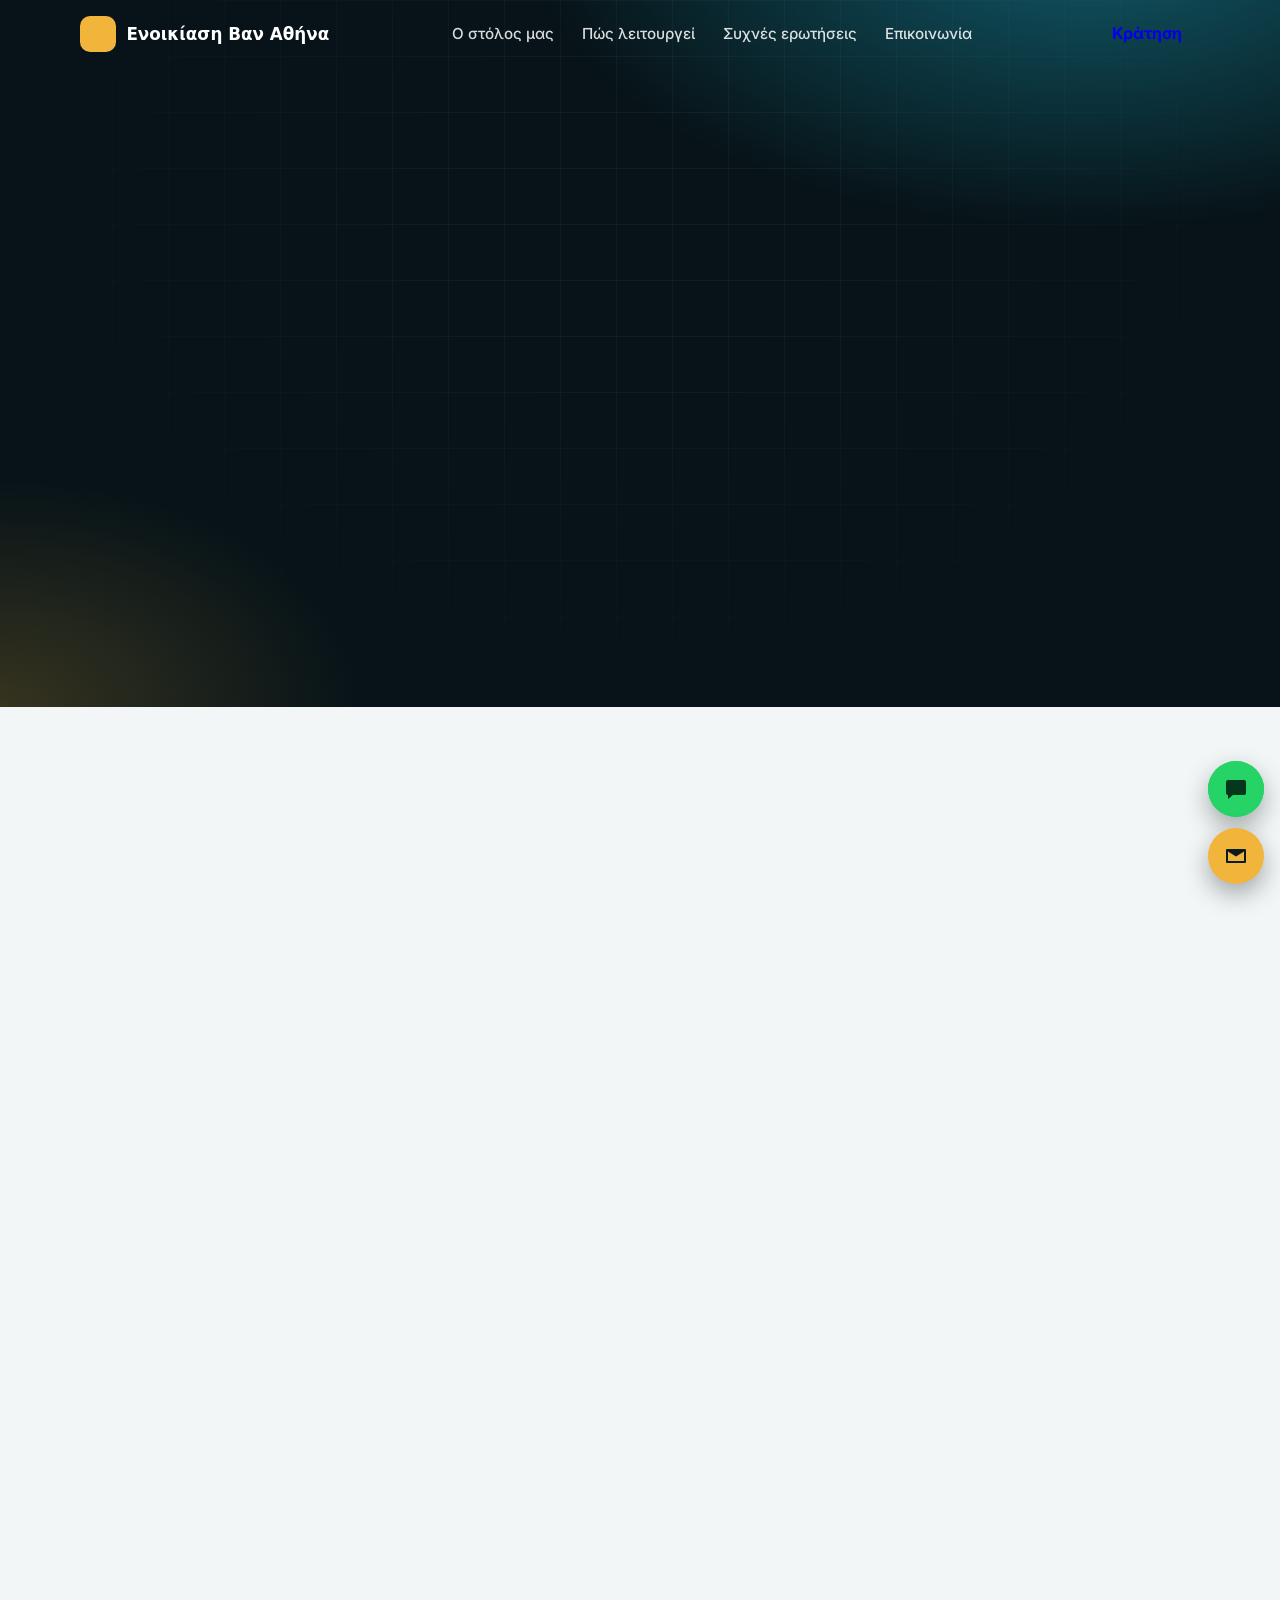
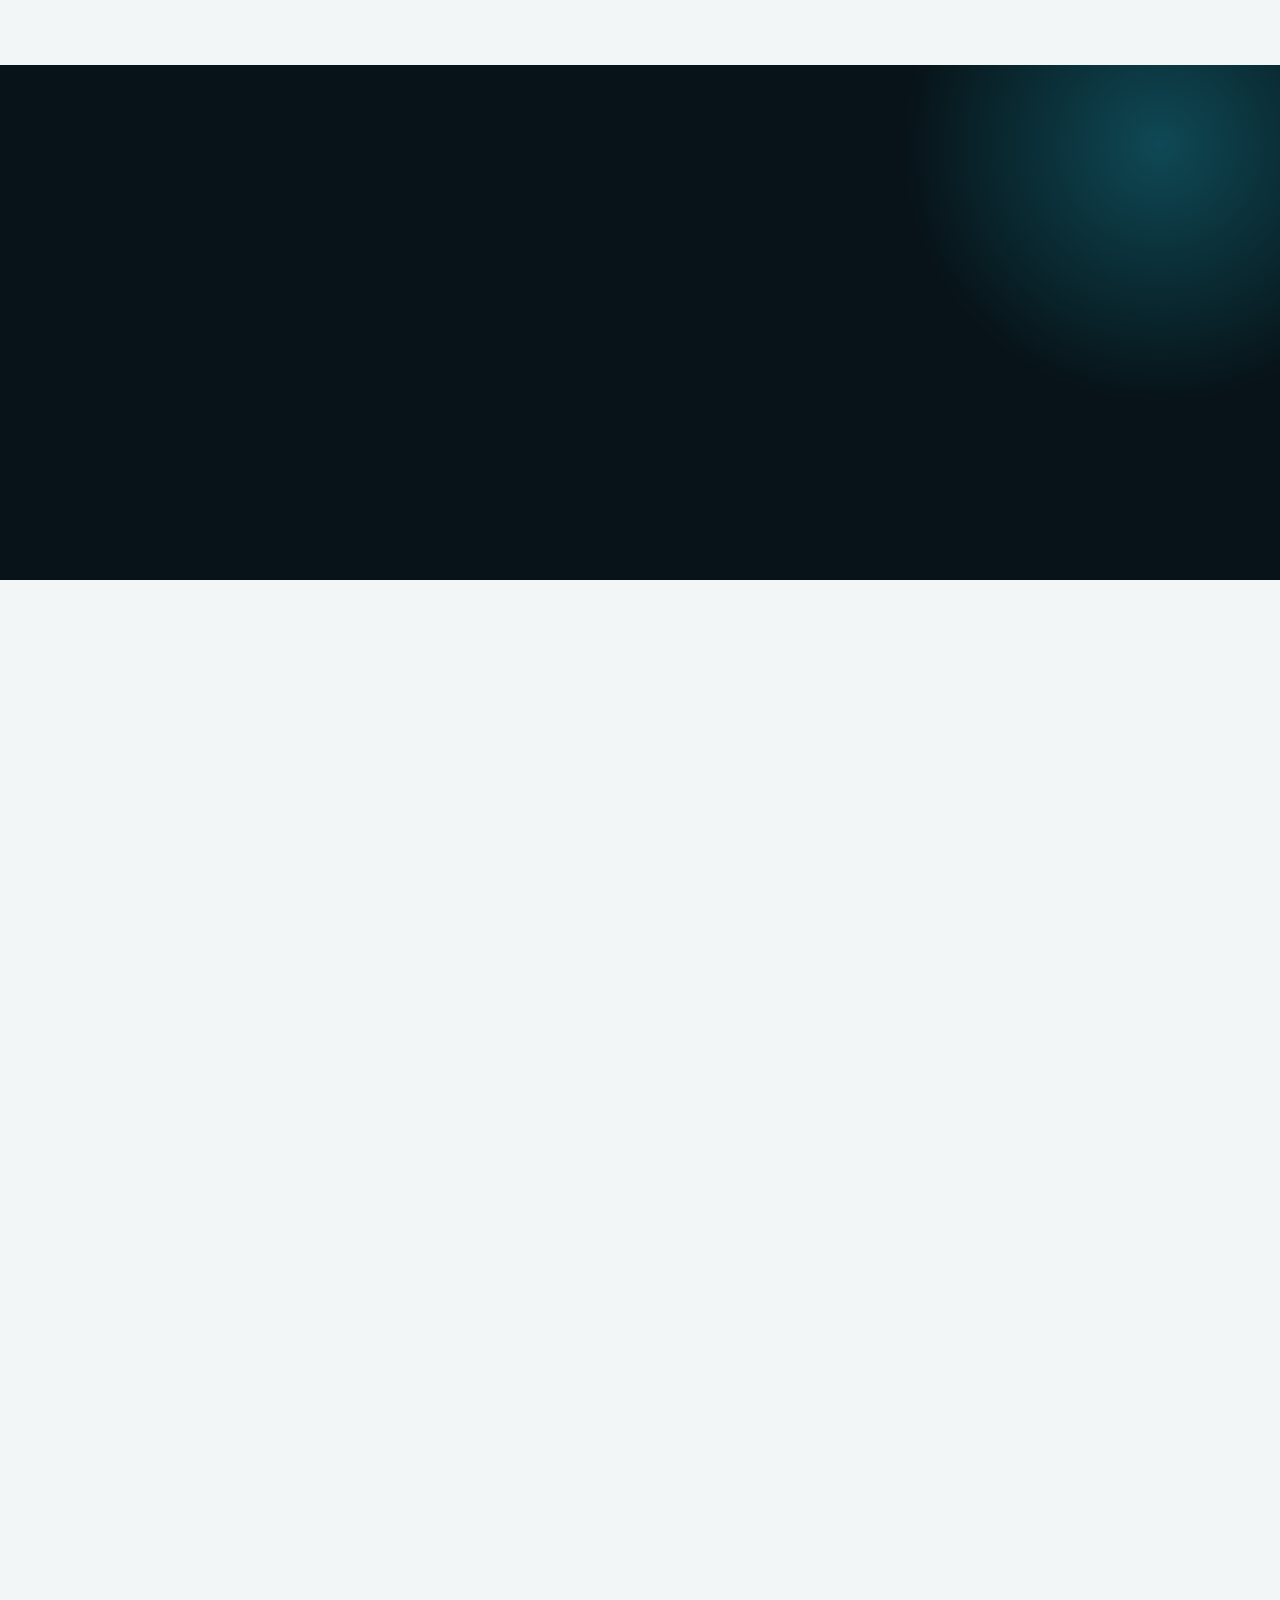
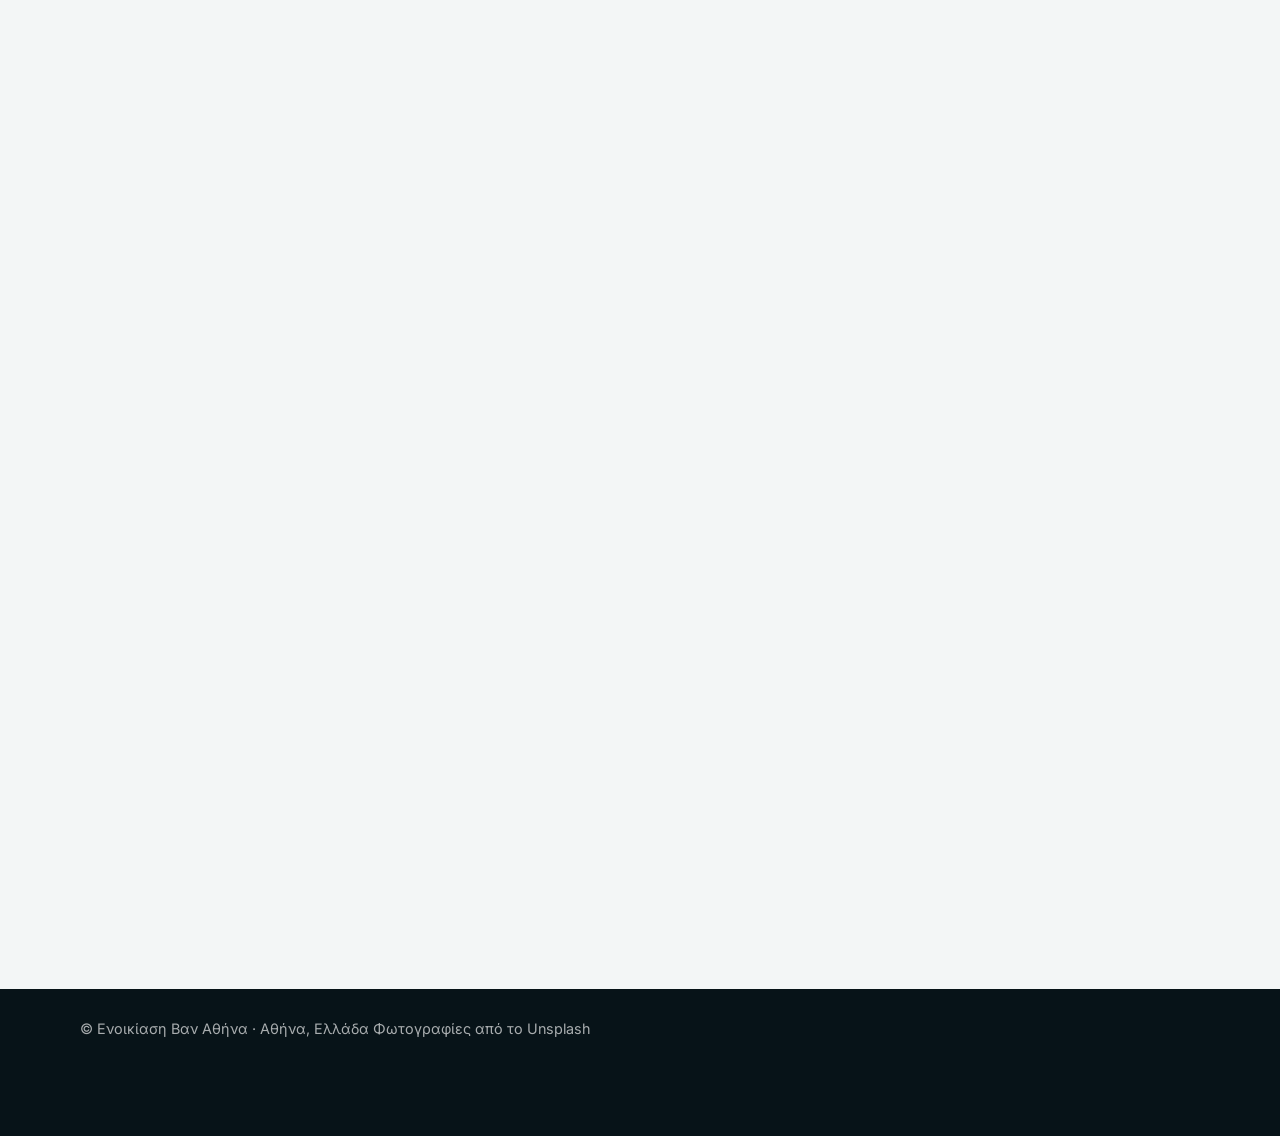
==== index.html @ cfb4388e "Add files via upload" ====
<!DOCTYPE html>
<html lang="el">
<head>
  <meta charset="UTF-8" />
  <meta name="viewport" content="width=device-width, initial-scale=1" />
  <title>Ενοικίαση Βαν στην Αθήνα – Κράτηση online</title>
  <meta name="description" content="Ενοικίαση βαν στην Αθήνα με ζωντανή διαθεσιμότητα. Διαλέξτε ημερομηνίες, ορίστε σημεία παραλαβής και επιστροφής στον χάρτη και στείλτε αίτημα σε λίγα λεπτά." />
  <meta name="theme-color" content="#0f1412" />
  <script>document.documentElement.classList.add('js')</script>
  <link rel="preconnect" href="https://fonts.googleapis.com" />
  <link rel="preconnect" href="https://fonts.gstatic.com" crossorigin />
  <link rel="preconnect" href="https://images.unsplash.com" crossorigin />
  <!-- Noto Serif Display (headings) + Inter (body): both include the Greek alphabet -->
  <link href="https://fonts.googleapis.com/css2?family=Inter:wght@400;500;600;700&family=Noto+Serif+Display:ital,wght@0,500;0,600;1,500&display=swap" rel="stylesheet" />
  <link rel="stylesheet" href="https://cdnjs.cloudflare.com/ajax/libs/leaflet/1.9.4/leaflet.min.css" />
  <link rel="stylesheet" href="css/styles.css" />
</head>
<body>
  <!-- ===== Header ===== -->
  <header class="site-header" id="siteHeader">
    <div class="wrap bar">
      <a class="brand" href="#top"><span class="logo" aria-hidden="true"></span><span>Ενοικίαση Βαν Αθήνα</span></a>
      <nav class="nav" id="mainNav" aria-label="Κύρια πλοήγηση">
        <a href="#fleet">Ο στόλος μας</a>
        <a href="#how">Πώς λειτουργεί</a>
        <a href="#faq">Συχνές ερωτήσεις</a>
        <a href="#contact">Επικοινωνία</a>
      </nav>
      <div class="bar-actions">
        <a class="btn btn-glow btn-sm" href="#book">Κράτηση</a>
        <button class="menu-btn" id="menuBtn" type="button" aria-expanded="false" aria-controls="mainNav" aria-label="Άνοιγμα μενού"><span></span><span></span><span></span></button>
      </div>
    </div>
  </header>

  <main id="top">
    <!-- ===== Hero (photo) ===== -->
    <section class="hero">
      <!-- PHOTO 1: hero background. Replace the URL to change it. -->
      <div class="hero-media" aria-hidden="true">
        <img data-photo src="https://images.unsplash.com/photo-1469854523086-cc02fe5d8800?auto=format&fit=crop&w=2000&q=70" alt="" fetchpriority="high" />
      </div>
      <div class="wrap hero-copy">
        <p class="eyebrow" data-reveal>Ενοικίαση βαν στην Αθήνα</p>
        <h1 data-reveal style="--i:1">Ταξιδέψτε με<br />τον <em>δικό σας ρυθμό</em>.</h1>
        <p class="lead" data-reveal style="--i:2">Ζωντανή διαθεσιμότητα, καθαρή τιμή και παραλαβή εκεί που σας βολεύει. Διαλέξτε ημερομηνίες, ορίστε στον χάρτη πού θα βρεθούμε και στείλτε το αίτημά σας σε λίγα λεπτά.</p>
        <div class="hero-cta" data-reveal style="--i:3">
          <a class="btn btn-glow" href="#book">Έλεγχος διαθεσιμότητας</a>
          <a class="btn btn-glass js-wa" href="#contact" target="_blank" rel="noopener">Συνομιλία στο WhatsApp</a>
        </div>
        <ul class="chips" data-reveal style="--i:4">
          <li>Διαθεσιμότητα σε πραγματικό χρόνο</li>
          <li>Σημεία στον χάρτη της Αθήνας</li>
          <li>Χωρίς πληρωμή online</li>
        </ul>
      </div>
    </section>

    <!-- ===== Booking wizard ===== -->
    <section id="book" class="wrap">
      <div class="book-card" data-reveal>
        <ol class="stepper" aria-label="Πρόοδος κράτησης">
          <li data-step="1" class="active"><span class="n">1</span><span class="t">Επιλογή βαν</span></li>
          <li data-step="2"><span class="n">2</span><span class="t">Τα στοιχεία σας</span></li>
          <li data-step="3"><span class="n">3</span><span class="t">Ολοκλήρωση</span></li>
        </ol>
        <div class="progress" aria-hidden="true"><i id="progressFill" style="width:33.33%"></i></div>

        <!-- STEP 1 -->
        <div id="step1" class="panel">
          <form id="searchForm" class="search-bar" novalidate>
            <label>Ημερομηνία παραλαβής
              <input type="date" id="startDate" required />
            </label>
            <label>Ημερομηνία επιστροφής
              <input type="date" id="endDate" required />
            </label>
            <label>Τύπος βαν
              <select id="categoryFilter"><option value="">Όλοι οι τύποι</option></select>
            </label>
            <button type="submit" class="btn btn-primary">Έλεγχος διαθεσιμότητας</button>
          </form>
          <p id="searchError" class="error" role="alert" hidden></p>
          <p id="resultsInfo" class="results-info" aria-live="polite"></p>
          <div id="results" class="grid"></div>
        </div>

        <!-- STEP 2 -->
        <div id="step2" class="panel" hidden>
          <button type="button" id="backBtn" class="link-btn">← Επιστροφή στα βαν</button>
          <div class="booking-layout">
            <form id="bookingForm" novalidate>
              <h2>Τα στοιχεία σας</h2>

              <div class="field">
                <label for="fullName">Ονοματεπώνυμο</label>
                <div class="control"><input id="fullName" autocomplete="name" placeholder="π.χ. Γιώργος Παπαδόπουλος" aria-describedby="fullName-error" /></div>
                <p class="field-msg" id="fullName-error" hidden></p>
              </div>

              <div class="field">
                <label for="email">Email</label>
                <div class="control"><input id="email" type="email" inputmode="email" autocomplete="email" placeholder="onoma@example.com" aria-describedby="email-error" /></div>
                <p class="field-msg" id="email-error" hidden></p>
              </div>

              <div class="field">
                <label for="phone">Τηλέφωνο / WhatsApp</label>
                <div class="control"><input id="phone" type="tel" inputmode="tel" autocomplete="tel" placeholder="+30 69X XXX XXXX" aria-describedby="phone-hint phone-error" /></div>
                <p class="hint" id="phone-hint">Αν καλείτε από το εξωτερικό, προσθέστε τον κωδικό χώρας.</p>
                <p class="field-msg" id="phone-error" hidden></p>
              </div>

              <h2 class="form-sub">Παραλαβή &amp; επιστροφή</h2>
              <p class="hint">Γράψτε μια διεύθυνση στην Αθήνα και διαλέξτε πρόταση ή πατήστε στον χάρτη. Μπορείτε να σύρετε τις πινέζες για πιο ακριβή θέση.</p>

              <div class="field">
                <label for="pickupAddress">Διεύθυνση παραλαβής</label>
                <div class="control">
                  <input id="pickupAddress" autocomplete="off" placeholder="π.χ. Πλατεία Συντάγματος" role="combobox" aria-expanded="false" aria-controls="pickupAddress-list" aria-autocomplete="list" aria-describedby="pickupAddress-error" />
                  <ul class="suggest" id="pickupAddress-list" role="listbox" hidden></ul>
                </div>
                <p class="field-msg" id="pickupAddress-error" hidden></p>
              </div>

              <div class="field">
                <label for="returnAddress">Διεύθυνση επιστροφής</label>
                <div class="control">
                  <input id="returnAddress" autocomplete="off" placeholder="π.χ. Πειραιάς, Λιμάνι" role="combobox" aria-expanded="false" aria-controls="returnAddress-list" aria-autocomplete="list" aria-describedby="returnAddress-error" />
                  <ul class="suggest" id="returnAddress-list" role="listbox" hidden></ul>
                </div>
                <p class="field-msg" id="returnAddress-error" hidden></p>
              </div>

              <label class="check-row"><input type="checkbox" id="sameAsPickup" /> Επιστροφή στο ίδιο σημείο με την παραλαβή</label>

              <fieldset class="mode">
                <legend>Με το πάτημα στον χάρτη ορίζεται το…</legend>
                <label><input type="radio" name="mapMode" value="pickup" checked /><span>Σημείο παραλαβής</span></label>
                <label><input type="radio" name="mapMode" value="return" /><span>Σημείο επιστροφής</span></label>
              </fieldset>
              <div class="map-wrap"><div id="map" role="application" aria-label="Χάρτης της Αθήνας για επιλογή σημείων παραλαβής και επιστροφής"></div></div>
              <p class="hint" id="mapMsg" aria-live="polite"></p>

              <!-- Honeypot: hidden from humans, bots fill it in -->
              <input id="website" name="website" tabindex="-1" autocomplete="off" class="hp" aria-hidden="true" />
              <p id="bookingError" class="error" role="alert" hidden></p>
              <button type="submit" id="submitBtn" class="btn btn-glow btn-block">Αποστολή αιτήματος κράτησης</button>
            </form>

            <aside class="summary" aria-label="Σύνοψη κράτησης">
              <h2>Σύνοψη</h2>
              <img id="sumImg" alt="" />
              <p class="sum-name" id="sumName"></p>
              <dl>
                <dt>Παραλαβή</dt><dd id="sumStart"></dd>
                <dt>Επιστροφή</dt><dd id="sumEnd"></dd>
                <dt>Ημέρες</dt><dd id="sumDays"></dd>
                <dt>Τιμή ανά ημέρα</dt><dd id="sumRate"></dd>
              </dl>
              <p class="total"><span>Σύνολο</span><strong id="sumTotal"></strong></p>
              <p class="fine">Δεν γίνεται πληρωμή τώρα. Θα επικοινωνήσουμε μαζί σας για την επιβεβαίωση.</p>
            </aside>
          </div>
        </div>

        <!-- STEP 3 -->
        <div id="step3" class="panel confirm" hidden>
          <svg class="tick" viewBox="0 0 52 52" aria-hidden="true"><circle cx="26" cy="26" r="24" fill="none" stroke="#c4623f" stroke-width="3"/><path d="M15 27l8 8 14-16" fill="none" stroke="#1d3a2c" stroke-width="4" stroke-linecap="round" stroke-linejoin="round"/></svg>
          <h2>Ευχαριστούμε!</h2>
          <p>Το αίτημα κράτησής σας υποβλήθηκε. Θα επικοινωνήσουμε μαζί σας σύντομα.</p>
          <p class="muted" id="confirmRef"></p>
          <button type="button" id="newBookingBtn" class="btn btn-primary">Νέα κράτηση</button>
        </div>
      </div>
    </section>

    <!-- ===== Fleet ===== -->
    <section id="fleet" class="section">
      <div class="wrap">
        <p class="eyebrow dark" data-reveal>Ο στόλος μας</p>
        <h2 data-reveal style="--i:1">Βαν για κάθε ταξίδι</h2>
        <p class="section-lead" data-reveal style="--i:2">Όλα τα βαν της λίστας μπορούν να κρατηθούν online. Επιλέξτε ημερομηνίες για να δείτε ποια είναι ελεύθερα.</p>
        <div id="fleetGrid" class="grid"></div>
      </div>
    </section>

    <!-- ===== PHOTO 2: atmospheric band ===== -->
    <section class="section tight" aria-labelledby="bandTitle">
      <div class="wrap">
        <div class="band" data-reveal>
          <img class="band-img" data-photo data-parallax src="https://images.unsplash.com/photo-1507525428034-b723cf961d3e?auto=format&fit=crop&w=1800&q=70" alt="" loading="lazy" />
          <div class="band-inner glass-dark">
            <p class="eyebrow">Έτοιμοι για αναχώρηση</p>
            <h2 id="bandTitle">Η διαδρομή είναι μέρος του ταξιδιού.</h2>
            <p>Σχεδιάστε την απόδραση, τη μετακόμιση ή το οικογενειακό σας ταξίδι. Εμείς φροντίζουμε να έχετε το κατάλληλο όχημα, στο σημείο που σας βολεύει.</p>
            <a class="btn btn-glow" href="#book">Δείτε τη διαθεσιμότητα</a>
          </div>
        </div>
      </div>
    </section>

    <!-- ===== How it works ===== -->
    <section id="how" class="section section-dark">
      <div class="wrap">
        <p class="eyebrow" data-reveal>Πώς λειτουργεί</p>
        <h2 data-reveal style="--i:1">Τέσσερα απλά βήματα</h2>
        <ol class="how">
          <li data-reveal style="--i:1"><strong>Επιλέξτε ημερομηνίες και βαν</strong><span>Βλέπετε μόνο τα βαν που είναι ελεύθερα για όλη τη διάρκεια της διαδρομής σας.</span></li>
          <li data-reveal style="--i:2"><strong>Στείλτε το αίτημά σας</strong><span>Συμπληρώστε τα στοιχεία σας και ορίστε στον χάρτη τα σημεία παραλαβής και επιστροφής.</span></li>
          <li data-reveal style="--i:3"><strong>Επιβεβαιώνουμε μαζί σας</strong><span>Επικοινωνούμε τηλεφωνικά ή με email για να κλείσουμε την κράτηση.</span></li>
          <li data-reveal style="--i:4"><strong>Παραλάβετε το βαν</strong><span>Φέρτε το δίπλωμά σας. Τον έλεγχο τον κάνουμε αυτοπροσώπως κατά την παραλαβή.</span></li>
        </ol>
      </div>
    </section>

    <!-- ===== Why us + PHOTO 3 ===== -->
    <section class="section">
      <div class="wrap split">
        <div>
          <p class="eyebrow dark" data-reveal>Γιατί εμάς</p>
          <h2 data-reveal style="--i:1">Απλά, καθαρά, χωρίς εκπλήξεις</h2>
          <div class="perks">
            <div data-reveal style="--i:1"><strong>Ζωντανή διαθεσιμότητα</strong><p>Χωρίς τηλέφωνα και αναμονή: βλέπετε αμέσως ποια βαν είναι ελεύθερα.</p></div>
            <div data-reveal style="--i:2"><strong>Σαφές συνολικό κόστος</strong><p>Τιμή ανά ημέρα × αριθμός ημερών, πριν στείλετε οτιδήποτε.</p></div>
            <div data-reveal style="--i:3"><strong>Παραλαβή και επιστροφή όπου θέλετε</strong><p>Επιλέξτε στον χάρτη πού θα βρεθούμε και πού θα αφήσετε το βαν στην Αθήνα.</p></div>
            <div data-reveal style="--i:4"><strong>Απαντά πάντα άνθρωπος</strong><p>Μιλήστε μαζί μας στο WhatsApp ή με email για ό,τι χρειάζεστε.</p></div>
          </div>
        </div>
        <figure class="photo tall" data-reveal style="--i:2">
          <img data-photo src="https://images.unsplash.com/photo-1469474968028-56623f02e42e?auto=format&fit=crop&w=1000&q=70" alt="" loading="lazy" />
          <figcaption class="glass-tag">Κράτηση σε λίγα λεπτά</figcaption>
        </figure>
      </div>
    </section>

    <!-- ===== PHOTO 4: mosaic ===== -->
    <section class="section section-sand">
      <div class="wrap">
        <p class="eyebrow dark" data-reveal>Έμπνευση</p>
        <h2 data-reveal style="--i:1">Στιγμές που σας περιμένουν</h2>
        <div class="mosaic">
          <figure class="photo m1" data-reveal><img data-photo src="https://images.unsplash.com/photo-1506905925346-21bda4d32df4?auto=format&fit=crop&w=1000&q=70" alt="" loading="lazy" /><figcaption class="glass-tag">Ελευθερία στη διαδρομή</figcaption></figure>
          <figure class="photo m2" data-reveal style="--i:1"><img data-photo src="https://images.unsplash.com/photo-1441974231531-c6227db76b6e?auto=format&fit=crop&w=800&q=70" alt="" loading="lazy" /><figcaption class="glass-tag">Φύση χωρίς βιασύνη</figcaption></figure>
          <figure class="photo m3" data-reveal style="--i:2"><img data-photo src="https://images.unsplash.com/photo-1533105079780-92b9be482077?auto=format&fit=crop&w=800&q=70" alt="" loading="lazy" /><figcaption class="glass-tag">Στιγμές που μένουν</figcaption></figure>
        </div>
      </div>
    </section>

    <!-- ===== FAQ ===== -->
    <section id="faq" class="section">
      <div class="wrap">
        <p class="eyebrow dark" data-reveal>Συχνές ερωτήσεις</p>
        <h2 data-reveal style="--i:1">Έχετε απορίες;</h2>
        <div class="faq">
          <details data-reveal><summary>Πληρώνω όταν στέλνω το αίτημα;</summary><p>Όχι. Το αίτημα δεν είναι πληρωμή. Πρώτα επικοινωνούμε μαζί σας για να επιβεβαιώσουμε τη διαθεσιμότητα και τις λεπτομέρειες.</p></details>
          <details data-reveal style="--i:1"><summary>Πώς υπολογίζονται οι ημέρες ενοικίασης;</summary><p>Μετράνε και η ημέρα παραλαβής και η ημέρα επιστροφής. Για παράδειγμα, από 10 έως 12 Ιουνίου υπολογίζονται 3 ημέρες.</p></details>
          <details data-reveal style="--i:2"><summary>Ποια περιοχή καλύπτετε;</summary><p>Οι διευθύνσεις παραλαβής και επιστροφής πρέπει να είναι στην περιοχή της Αθήνας. Χρειάζεστε κάτι διαφορετικό; Στείλτε μας μήνυμα και θα το δούμε μαζί.</p></details>
          <details data-reveal style="--i:3"><summary>Τι χρειάζομαι κατά την παραλαβή;</summary><p>Ένα έγκυρο δίπλωμα οδήγησης. Το ελέγχουμε αυτοπροσώπως, οπότε δεν χρειάζεται να ανεβάσετε τίποτα online.</p></details>
          <details data-reveal style="--i:4"><summary>Μπορώ να αλλάξω ή να ακυρώσω ένα αίτημα;</summary><p>Ναι. Επικοινωνήστε μαζί μας στο WhatsApp ή με email και πείτε μας το όνομά σας και τις ημερομηνίες.</p></details>
        </div>
      </div>
    </section>

    <!-- ===== Contact (photo) ===== -->
    <section id="contact" class="section tight">
      <div class="wrap">
        <div class="contact" data-reveal>
          <img class="contact-img" data-photo src="https://images.unsplash.com/photo-1476514525535-07fb3b4ae5f1?auto=format&fit=crop&w=1800&q=70" alt="" loading="lazy" />
          <div class="contact-inner glass-dark">
            <div>
              <h2>Μιλήστε μαζί μας απευθείας</h2>
              <p>Ερώτηση πριν την κράτηση, ειδική διαδρομή ή αίτημα της τελευταίας στιγμής; Γράψτε μας.</p>
            </div>
            <div class="contact-actions">
              <a class="btn btn-wa js-wa" href="#contact" target="_blank" rel="noopener">Στείλτε μας στο WhatsApp</a>
              <a class="btn btn-glow js-mail" href="#contact">Στείλτε email</a>
            </div>
          </div>
        </div>
      </div>
    </section>
  </main>

  <footer class="site-footer">
    <div class="wrap">
      <span>© <span id="year"></span> Ενοικίαση Βαν Αθήνα · Αθήνα, Ελλάδα</span>
      <span>Φωτογραφίες από το Unsplash</span>
    </div>
  </footer>

  <!-- Floating contact buttons -->
  <div class="fab-wrap">
    <a class="fab fab-wa js-wa" href="#contact" target="_blank" rel="noopener" aria-label="Συνομιλία στο WhatsApp">
      <svg viewBox="0 0 24 24" width="24" height="24" aria-hidden="true"><path fill="currentColor" d="M4 3h16a2 2 0 0 1 2 2v11a2 2 0 0 1-2 2H9l-5 4v-4H4a2 2 0 0 1-2-2V5a2 2 0 0 1 2-2z"/></svg>
      <span>WhatsApp</span>
    </a>
    <a class="fab fab-mail js-mail" href="#contact" aria-label="Αποστολή email">
      <svg viewBox="0 0 24 24" width="24" height="24" aria-hidden="true"><path fill="currentColor" fill-rule="evenodd" d="M3 5h18a1 1 0 0 1 1 1v12a1 1 0 0 1-1 1H3a1 1 0 0 1-1-1V6a1 1 0 0 1 1-1zm1 2.4V17h16V7.4l-8 5-8-5z"/></svg>
      <span>Email</span>
    </a>
  </div>

  <script src="https://cdn.jsdelivr.net/npm/@supabase/supabase-js@2.45.4/dist/umd/supabase.min.js"></script>
  <script src="https://cdnjs.cloudflare.com/ajax/libs/leaflet/1.9.4/leaflet.min.js"></script>
  <script src="js/config.js"></script>
  <script src="js/app.js"></script>
</body>
</html>
---- css/styles.css ----
/* =====================================================================
   Ενοικίαση Βαν Αθήνα – premium theme
   Fonts: Manrope (headings) + Inter (body), both with Greek support.
   ===================================================================== */
:root {
  --night: #071318;
  --ink: #0c1a21;
  --teal: #0f4c5c;
  --teal-2: #178a9f;
  --gold: #f2b53c;
  --gold-2: #ffd06b;
  --bg: #f3f6f6;
  --surface: #ffffff;
  --muted: #5b6a72;
  --line: #e0e7e8;
  --danger: #c8372d;
  --ok: #15803d;
  --radius: 18px;
  --ease: cubic-bezier(.2, .8, .2, 1);
  --font-head: "Manrope", "Segoe UI", system-ui, sans-serif;
  --font-body: "Inter", system-ui, -apple-system, "Segoe UI", sans-serif;
}

*, *::before, *::after { box-sizing: border-box; }
html { -webkit-text-size-adjust: 100%; scroll-behavior: smooth; }
body { margin: 0; font-family: var(--font-body); color: var(--ink); background: var(--bg); line-height: 1.6; -webkit-font-smoothing: antialiased; }
.wrap { width: min(1120px, 100% - 2rem); margin-inline: auto; }
[hidden] { display: none !important; }
img { max-width: 100%; }
h1, h2, h3 { font-family: var(--font-head); line-height: 1.12; margin: 0 0 .75rem; letter-spacing: -.02em; }
h1 { font-size: clamp(2.2rem, 6vw, 4rem); font-weight: 800; }
h2 { font-size: 1.5rem; font-weight: 700; }
.muted { color: var(--muted); }
:focus-visible { outline: 3px solid var(--gold); outline-offset: 2px; }

/* ---------- Buttons ---------- */
.btn {
  font: inherit; font-weight: 700; border: 0; border-radius: 12px; cursor: pointer; text-decoration: none;
  padding: .85rem 1.4rem; min-height: 48px; display: inline-flex; align-items: center; justify-content: center; gap: .5rem;
  transition: background .2s, transform .2s var(--ease), box-shadow .2s;
}
.btn:hover { transform: translateY(-2px); }
.btn:active { transform: translateY(0); }
.btn:disabled { opacity: .6; cursor: wait; transform: none; }
.btn-sm { padding: .45rem 1.1rem; min-height: 40px; }
.btn-block { width: 100%; }
.btn-primary { background: var(--ink); color: #fff; }
.btn-primary:hover { background: var(--teal); box-shadow: 0 8px 20px rgba(15,76,92,.3); }
.btn-gold { background: var(--gold); color: var(--ink); }
.btn-gold:hover { background: var(--gold-2); box-shadow: 0 8px 22px rgba(242,181,60,.35); }
.btn-ghost { background: rgba(255,255,255,.06); color: #fff; border: 1.5px solid rgba(255,255,255,.35); }
.btn-ghost:hover { background: rgba(255,255,255,.14); }
.btn-wa { background: #25d366; color: #06361b; }
.btn-wa:hover { background: #3ee07b; box-shadow: 0 8px 22px rgba(37,211,102,.35); }
.link-btn { background: none; border: 0; font: inherit; font-weight: 600; color: var(--teal); cursor: pointer; padding: .4rem 0; margin-bottom: .75rem; }
.link-btn:hover { text-decoration: underline; text-underline-offset: 4px; }

/* ---------- Header ---------- */
.site-header { position: fixed; inset: 0 0 auto 0; z-index: 40; transition: background .3s, box-shadow .3s, backdrop-filter .3s; padding-top: env(safe-area-inset-top, 0px); }
.site-header.scrolled, .site-header.open { background: rgba(7,19,24,.88); backdrop-filter: blur(14px); -webkit-backdrop-filter: blur(14px); box-shadow: 0 1px 0 rgba(255,255,255,.08); }
.bar { display: flex; align-items: center; justify-content: space-between; gap: 1rem; height: 68px; }
.brand { display: flex; align-items: center; gap: .65rem; color: #fff; text-decoration: none; font-family: var(--font-head); font-weight: 800; font-size: 1.05rem; }
.logo { width: 36px; height: 36px; border-radius: 10px; background: var(--gold); color: var(--ink); display: grid; place-items: center; }
.nav { display: none; gap: 1.75rem; }
.nav a { color: rgba(255,255,255,.85); text-decoration: none; font-weight: 500; font-size: .95rem; position: relative; padding: .25rem 0; }
.nav a::after { content: ""; position: absolute; left: 0; right: 100%; bottom: -2px; height: 2px; background: var(--gold); transition: right .3s var(--ease); }
.nav a:hover { color: #fff; } .nav a:hover::after { right: 0; }
.bar-actions { display: flex; align-items: center; gap: .6rem; }
.menu-btn { width: 44px; height: 44px; border-radius: 12px; border: 1.5px solid rgba(255,255,255,.3); background: transparent; display: grid; place-content: center; gap: 5px; cursor: pointer; }
.menu-btn span { display: block; width: 20px; height: 2px; background: #fff; border-radius: 2px; transition: transform .3s var(--ease), opacity .2s; }
.site-header.open .menu-btn span:nth-child(1) { transform: translateY(7px) rotate(45deg); }
.site-header.open .menu-btn span:nth-child(2) { opacity: 0; }
.site-header.open .menu-btn span:nth-child(3) { transform: translateY(-7px) rotate(-45deg); }
@media (max-width: 859px) {
  .site-header.open .nav { display: flex; flex-direction: column; gap: 0; position: absolute; top: 68px; left: 0; right: 0; background: rgba(7,19,24,.97); padding: .5rem 1rem 1rem; animation: dropIn .3s var(--ease); }
  .site-header.open .nav a { padding: .9rem .25rem; border-bottom: 1px solid rgba(255,255,255,.08); font-size: 1.05rem; }
}
@media (min-width: 860px) { .nav { display: flex; } .menu-btn { display: none; } }

/* ---------- Hero ---------- */
.hero {
  position: relative; overflow: hidden; color: #fff; padding: 8rem 0 8rem;
  background:
    radial-gradient(900px 480px at 85% -10%, rgba(23,138,159,.6), transparent 62%),
    radial-gradient(600px 380px at 0% 100%, rgba(242,181,60,.2), transparent 60%),
    var(--night);
}
.hero::before { content: ""; position: absolute; inset: 0; background-image: linear-gradient(rgba(255,255,255,.04) 1px, transparent 1px), linear-gradient(90deg, rgba(255,255,255,.04) 1px, transparent 1px); background-size: 56px 56px; mask-image: radial-gradient(ellipse at 50% 30%, #000 20%, transparent 75%); -webkit-mask-image: radial-gradient(ellipse at 50% 30%, #000 20%, transparent 75%); }
.hero-grid { position: relative; display: grid; gap: 2rem; align-items: center; }
@media (min-width: 940px) { .hero-grid { grid-template-columns: 1.1fr .9fr; } }
.eyebrow { display: inline-block; font-size: .8rem; font-weight: 700; letter-spacing: .12em; text-transform: uppercase; color: var(--gold); margin: 0 0 1rem; }
.eyebrow.dark { color: var(--teal); }
.hero h1 em { font-style: normal; background: linear-gradient(90deg, var(--gold), var(--gold-2)); -webkit-background-clip: text; background-clip: text; color: transparent; }
.lead { font-size: 1.12rem; color: rgba(255,255,255,.82); max-width: 54ch; margin: 0 0 1.75rem; }
.hero-cta { display: flex; flex-wrap: wrap; gap: .75rem; }
.chips { display: flex; flex-wrap: wrap; gap: .5rem; list-style: none; padding: 0; margin: 1.75rem 0 0; }
.chips li { font-size: .85rem; font-weight: 500; color: rgba(255,255,255,.9); padding: .35rem .85rem .35rem .7rem; border-radius: 999px; background: rgba(255,255,255,.08); border: 1px solid rgba(255,255,255,.14); }
.chips li::before { content: "✓"; color: var(--gold); font-weight: 800; margin-right: .45rem; }
.hero-art { width: 100%; max-width: 560px; margin-inline: auto; }
.van-svg { width: 100%; height: auto; overflow: visible; filter: drop-shadow(0 30px 40px rgba(0,0,0,.4)); }
.van-body { animation: bob 3.2s ease-in-out infinite; }
.wheel { transform-box: fill-box; transform-origin: center; animation: spin 1.1s linear infinite; }
.road { animation: road 1s linear infinite; }

/* ---------- Booking card ---------- */
#book { margin-top: -5rem; position: relative; z-index: 2; scroll-margin-top: 5.5rem; }
.book-card { background: var(--surface); border-radius: 26px; padding: 1.25rem; box-shadow: 0 30px 70px -20px rgba(7,19,24,.35), 0 0 0 1px rgba(7,19,24,.05); }
@media (min-width: 760px) { .book-card { padding: 2rem; } }

.stepper { display: flex; align-items: center; gap: .5rem; list-style: none; padding: 0; margin: 0 0 1.5rem; }
.stepper li { display: flex; align-items: center; gap: .6rem; color: var(--muted); font-weight: 600; font-size: .92rem; transition: color .3s; }
.stepper li:not(:last-child) { flex: 1; }
.stepper li:not(:last-child)::after { content: ""; flex: 1; min-width: 18px; height: 3px; border-radius: 3px; background: var(--line); margin-left: .35rem; transition: background .4s; }
.stepper .n { width: 34px; height: 34px; flex: none; border-radius: 50%; display: grid; place-items: center; background: var(--bg); border: 2px solid var(--line); font-weight: 800; transition: all .35s var(--ease); }
.stepper li.active { color: var(--ink); }
.stepper li.active .n { background: var(--gold); border-color: var(--gold); transform: scale(1.1); box-shadow: 0 0 0 5px rgba(242,181,60,.25); }
.stepper li.done .n { background: var(--teal); border-color: var(--teal); color: #fff; font-size: 0; }
.stepper li.done .n::after { content: "✓"; font-size: 1rem; }
.stepper li.done::after { background: var(--teal); }
@media (max-width: 600px) { .stepper li:not(.active) .t { display: none; } }

.panel.enter-fwd { animation: slideFwd .5s var(--ease) both; }
.panel.enter-back { animation: slideBack .5s var(--ease) both; }

/* ---------- Search bar ---------- */
.search-bar { display: grid; gap: .9rem 1rem; grid-template-columns: 1fr; padding: 1.1rem; border-radius: 16px; background: var(--bg); border: 1px solid var(--line); }
@media (min-width: 760px) { .search-bar { grid-template-columns: 1fr 1fr 1fr auto; align-items: end; } }
.search-bar label { margin: 0; }
label { display: block; font-weight: 600; font-size: .88rem; }
input, select {
  display: block; width: 100%; margin-top: .35rem; padding: .75rem .9rem; font: inherit; color: inherit; background: var(--surface);
  border: 1.5px solid var(--line); border-radius: 12px; min-height: 50px; transition: border-color .2s, box-shadow .2s, background .2s;
}
input:hover, select:hover { border-color: #c4d0d2; }
input:focus, select:focus { outline: none; border-color: var(--teal-2); box-shadow: 0 0 0 4px rgba(23,138,159,.18); }
input::placeholder { color: #9aa8ae; }
input:disabled { background: #eef2f3; color: var(--muted); cursor: not-allowed; }
.hp { position: absolute; left: -9999px; width: 1px; height: 1px; opacity: 0; }
.error { color: var(--danger); font-weight: 600; margin: .75rem 0 0; animation: msgIn .25s var(--ease); }
.results-info { color: var(--muted); font-weight: 500; margin: 1rem 0 0; min-height: 1.4em; }

/* ---------- Form fields with live feedback ---------- */
.field { margin-bottom: 1.1rem; }
.field > label { margin-bottom: .1rem; }
.control { position: relative; }
.control input { padding-right: 2.8rem; }
.control::after {
  position: absolute; right: .85rem; top: 25px; width: 22px; height: 22px; border-radius: 50%;
  display: grid; place-items: center; font-size: .8rem; font-weight: 800; color: #fff;
  transform: translateY(-50%) scale(0); transition: transform .3s var(--ease); pointer-events: none;
}
.field.is-valid .control::after { content: "✓"; background: var(--ok); transform: translateY(-50%) scale(1); }
.field.is-invalid .control::after { content: "!"; background: var(--danger); transform: translateY(-50%) scale(1); }
.field.is-valid input { border-color: var(--ok); }
.field.is-invalid input { border-color: var(--danger); background: #fff7f6; animation: shake .35s; }
.field.is-invalid input:focus { box-shadow: 0 0 0 4px rgba(200,55,45,.15); }
.field.is-valid input:focus { box-shadow: 0 0 0 4px rgba(21,128,61,.15); }
.field-msg { color: var(--danger); font-size: .85rem; font-weight: 600; margin: .4rem 0 0; animation: msgIn .25s var(--ease); }
.hint { font-size: .85rem; color: var(--muted); margin: .35rem 0 1rem; }
.field .hint { margin: .35rem 0 0; }
.form-sub { font-size: 1.2rem; margin: 1.75rem 0 .3rem; padding-top: 1.4rem; border-top: 1px dashed var(--line); }

/* Address suggestions */
.suggest { position: absolute; left: 0; right: 0; top: calc(100% + 6px); z-index: 10; list-style: none; margin: 0; padding: .35rem; background: var(--surface); border: 1px solid var(--line); border-radius: 14px; max-height: 250px; overflow: auto; box-shadow: 0 20px 40px -10px rgba(7,19,24,.3); animation: dropIn .2s var(--ease); }
.suggest li { padding: .65rem .8rem; border-radius: 10px; cursor: pointer; font-size: .92rem; }
.suggest li::before { content: "📍"; margin-right: .5rem; }
.suggest li:hover, .suggest li[aria-selected="true"] { background: #e9f3f5; }
.suggest li.none { color: var(--muted); cursor: default; }
.suggest li.none::before { content: ""; margin: 0; }

.check-row { display: flex; gap: .65rem; align-items: center; font-weight: 500; margin: 0 0 1rem; cursor: pointer; }
.check-row input { width: 20px; height: 20px; min-height: 0; margin: 0; accent-color: var(--teal); flex: none; }

/* Map */
.mode { border: 0; padding: 0; margin: 0 0 .75rem; display: flex; flex-wrap: wrap; gap: .5rem; align-items: center; }
.mode legend { float: left; font-size: .88rem; font-weight: 600; margin-right: .6rem; padding: 0; }
.mode label { margin: 0; position: relative; }
.mode input { position: absolute; opacity: 0; width: 1px; height: 1px; min-height: 0; margin: 0; }
.mode span { display: inline-block; padding: .45rem 1rem; border-radius: 999px; background: var(--bg); border: 1.5px solid var(--line); font-weight: 600; font-size: .88rem; cursor: pointer; transition: all .25s var(--ease); }
.mode span:hover { border-color: var(--teal-2); }
.mode input:checked + span { background: var(--ink); border-color: var(--ink); color: #fff; }
.mode input:focus-visible + span { outline: 3px solid var(--gold); outline-offset: 2px; }
.map-wrap { isolation: isolate; border-radius: 18px; overflow: hidden; border: 1px solid var(--line); box-shadow: 0 10px 30px -12px rgba(7,19,24,.25); }
#map { height: 380px; background: #e4ecee; font-family: var(--font-body); }
#mapMsg { min-height: 1.3em; }
.pin span { display: grid; place-items: center; width: 32px; height: 32px; border-radius: 50%; font: 800 .9rem var(--font-head); border: 3px solid #fff; box-shadow: 0 4px 12px rgba(0,0,0,.4); animation: pinDrop .5s var(--ease) both; }
.pin-pickup span { background: var(--teal); color: #fff; }
.pin-return span { background: var(--gold); color: var(--ink); }

/* ---------- Van cards ---------- */
.grid { display: grid; gap: 1.4rem; grid-template-columns: repeat(auto-fill, minmax(270px, 1fr)); margin-top: 1.25rem; }
.card { background: var(--surface); border: 1px solid var(--line); border-radius: var(--radius); overflow: hidden; display: flex; flex-direction: column; transition: transform .4s var(--ease), box-shadow .4s var(--ease), border-color .3s; }
@media (hover: hover) { .card:hover { transform: translateY(-8px); box-shadow: 0 28px 50px -18px rgba(7,19,24,.35); border-color: transparent; } }
.card .media { position: relative; overflow: hidden; aspect-ratio: 16 / 10; background: #dfe8ea; }
.card .media img { width: 100%; height: 100%; object-fit: cover; display: block; transition: transform .7s var(--ease); }
@media (hover: hover) { .card:hover .media img { transform: scale(1.07); } }
.badge { position: absolute; left: .8rem; top: .8rem; padding: .25rem .7rem; border-radius: 999px; font-size: .75rem; font-weight: 700; color: #fff; background: rgba(7,19,24,.6); backdrop-filter: blur(8px); -webkit-backdrop-filter: blur(8px); }
.card-body { padding: 1.15rem 1.2rem 1.3rem; display: flex; flex-direction: column; gap: .4rem; flex: 1; }
.card h3 { margin: 0; font-size: 1.2rem; font-weight: 700; }
.specs { color: var(--muted); font-size: .92rem; margin: 0; flex: 1; }
.card-foot { display: flex; align-items: center; justify-content: space-between; gap: .75rem; margin-top: .8rem; padding-top: .9rem; border-top: 1px solid var(--line); }
.price { font-family: var(--font-head); font-size: 1.5rem; font-weight: 800; line-height: 1.1; }
.price small { font-family: var(--font-body); font-weight: 500; font-size: .8rem; color: var(--muted); }
.card .btn { padding: .65rem 1.1rem; min-height: 44px; }

.skel { pointer-events: none; }
.skel .media, .skel i { background: linear-gradient(100deg, #e6edee 30%, #f4f7f7 50%, #e6edee 70%); background-size: 200% 100%; animation: shimmer 1.3s linear infinite; }
.skel i { display: block; height: 14px; border-radius: 7px; margin: .4rem 0; }
.skel i:nth-child(1) { width: 70%; height: 20px; } .skel i:nth-child(3) { width: 40%; margin-top: 1rem; }

/* ---------- Booking step 2 ---------- */
.booking-layout { display: grid; gap: 1.75rem; grid-template-columns: 1fr; }
@media (min-width: 880px) { .booking-layout { grid-template-columns: 1.35fr 1fr; align-items: start; } }
.summary { background: var(--bg); padding: 1.4rem; border-radius: 16px; border: 1px solid var(--line); }
@media (min-width: 880px) { .summary { position: sticky; top: 90px; } }
.summary img { width: 100%; border-radius: 12px; aspect-ratio: 16/10; object-fit: cover; background: #dfe8ea; }
.sum-name { font-family: var(--font-head); font-weight: 700; font-size: 1.1rem; margin: .8rem 0 .5rem; }
.summary dl { display: grid; grid-template-columns: auto 1fr; gap: .45rem 1rem; margin: 0 0 1rem; font-size: .95rem; }
.summary dt { color: var(--muted); } .summary dd { margin: 0; text-align: right; font-weight: 600; }
.total { display: flex; justify-content: space-between; align-items: baseline; border-top: 1.5px dashed #c9d5d8; padding-top: 1rem; margin: 0; font-weight: 600; }
.total strong { font-family: var(--font-head); font-size: 2rem; font-weight: 800; }
.fine { font-size: .82rem; color: var(--muted); margin: .9rem 0 0; }

/* ---------- Confirmation ---------- */
.confirm { text-align: center; padding: 2.5rem 1rem 1.5rem; }
.tick { width: 84px; height: 84px; margin: 0 auto 1rem; display: block; }
.tick circle { stroke-dasharray: 152; stroke-dashoffset: 152; animation: draw .7s var(--ease) .1s forwards; }
.tick path { stroke-dasharray: 40; stroke-dashoffset: 40; animation: draw .5s var(--ease) .6s forwards; }
.confirm h2 { font-size: 2rem; font-weight: 800; }
.confirm p { max-width: 46ch; margin-inline: auto; }
.confirm .btn { margin-top: 1rem; }

/* ---------- Sections ---------- */
.section { padding: 5rem 0; scroll-margin-top: 4rem; }
.section-alt { background: #e9efef; }
.section-dark { background: var(--night); color: #fff; position: relative; overflow: hidden; }
.section-dark::before { content: ""; position: absolute; width: 520px; height: 520px; right: -140px; top: -180px; border-radius: 50%; background: radial-gradient(circle, rgba(23,138,159,.45), transparent 70%); }
.section h2 { font-size: clamp(1.75rem, 4vw, 2.6rem); font-weight: 800; }
.section-lead { color: var(--muted); max-width: 60ch; margin: 0 0 .5rem; font-size: 1.05rem; }
.how { list-style: none; padding: 0; margin: 2rem 0 0; display: grid; gap: 1.1rem; grid-template-columns: repeat(auto-fit, minmax(230px, 1fr)); counter-reset: s; position: relative; }
.how li { counter-increment: s; background: rgba(255,255,255,.06); border: 1px solid rgba(255,255,255,.12); border-radius: var(--radius); padding: 1.4rem; display: flex; flex-direction: column; gap: .5rem; transition: transform .35s var(--ease), background .3s, border-color .3s; }
@media (hover: hover) { .how li:hover { transform: translateY(-6px); background: rgba(255,255,255,.1); border-color: rgba(242,181,60,.5); } }
.how li::before { content: counter(s); width: 38px; height: 38px; border-radius: 12px; background: var(--gold); color: var(--ink); font: 800 1.05rem var(--font-head); display: grid; place-items: center; margin-bottom: .4rem; }
.how strong { font-family: var(--font-head); font-size: 1.1rem; }
.how span { color: rgba(255,255,255,.75); font-size: .95rem; }
.perks { display: grid; gap: 1.75rem; grid-template-columns: repeat(auto-fit, minmax(230px, 1fr)); margin-top: 2rem; }
.perks > div { border-left: 4px solid var(--gold); padding-left: 1.1rem; }
.perks strong { font-family: var(--font-head); font-size: 1.1rem; }
.perks p { margin: .3rem 0 0; color: var(--muted); }
.faq { max-width: 800px; margin-top: 1.75rem; }
.faq details { background: var(--surface); border: 1px solid var(--line); border-radius: 14px; margin-bottom: .7rem; transition: box-shadow .3s, border-color .3s; }
.faq details[open] { box-shadow: 0 14px 30px -16px rgba(7,19,24,.3); border-color: #c4d0d2; }
.faq summary { font-weight: 700; cursor: pointer; padding: 1.05rem 3rem 1.05rem 1.25rem; list-style: none; position: relative; }
.faq summary::-webkit-details-marker { display: none; }
.faq summary::after { content: "+"; position: absolute; right: 1.25rem; top: 50%; transform: translateY(-50%); font-size: 1.5rem; font-weight: 500; color: var(--teal); transition: transform .3s var(--ease); }
.faq details[open] summary::after { transform: translateY(-50%) rotate(45deg); }
.faq details p { margin: 0; padding: 0 1.25rem 1.2rem; color: var(--muted); animation: msgIn .35s var(--ease); }
.contact { position: relative; overflow: hidden; background: var(--night); color: #fff; border-radius: 26px; padding: 2.25rem; display: grid; gap: 1.5rem; align-items: center; background-image: radial-gradient(500px 260px at 100% 0%, rgba(23,138,159,.5), transparent 70%); }
.contact h2 { margin-bottom: .5rem; font-size: clamp(1.6rem, 3.5vw, 2.2rem); }
.contact p { margin: 0; color: rgba(255,255,255,.8); max-width: 46ch; }
.contact-actions { display: flex; flex-wrap: wrap; gap: .75rem; }
@media (min-width: 860px) { .contact { grid-template-columns: 1fr auto; padding: 3rem; } }

.site-footer { background: var(--night); color: rgba(255,255,255,.65); padding: 1.75rem 0 6rem; font-size: .9rem; }

/* ---------- Floating action buttons ---------- */
.fab-wrap { position: fixed; right: 1rem; bottom: calc(1rem + env(safe-area-inset-bottom, 0px)); display: flex; flex-direction: column; align-items: flex-end; gap: .7rem; z-index: 50; }
.fab { position: relative; display: inline-flex; align-items: center; justify-content: center; height: 56px; min-width: 56px; padding: 0 16px; border-radius: 999px; font-weight: 700; text-decoration: none; box-shadow: 0 10px 25px rgba(7,19,24,.35); transition: transform .3s var(--ease), box-shadow .3s; animation: fabIn .6s var(--ease) both; }
.fab:nth-child(2) { animation-delay: .15s; }
.fab span { max-width: 0; overflow: hidden; white-space: nowrap; opacity: 0; transition: max-width .35s var(--ease), opacity .25s, margin .35s var(--ease); }
@media (hover: hover) { .fab:hover { transform: translateY(-3px) scale(1.03); box-shadow: 0 16px 32px rgba(7,19,24,.4); } .fab:hover span, .fab:focus-visible span { max-width: 120px; opacity: 1; margin-left: .6rem; } }
.fab-wa { background: #25d366; color: #06361b; }
.fab-wa::before { content: ""; position: absolute; inset: 0; border-radius: inherit; background: #25d366; z-index: -1; animation: pulse 2.4s ease-out infinite; }
.fab-mail { background: var(--gold); color: var(--ink); }

/* ---------- Scroll reveal (only hidden when JS is running) ---------- */
.js [data-reveal] { opacity: 0; transform: translateY(28px); transition: opacity .8s var(--ease), transform .8s var(--ease); transition-delay: calc(var(--i, 0) * 90ms); }
.js [data-reveal].in { opacity: 1; transform: none; }

/* ---------- Keyframes ---------- */
@keyframes slideFwd { from { opacity: 0; transform: translateX(36px); } to { opacity: 1; transform: none; } }
@keyframes slideBack { from { opacity: 0; transform: translateX(-36px); } to { opacity: 1; transform: none; } }
@keyframes msgIn { from { opacity: 0; transform: translateY(-6px); } to { opacity: 1; transform: none; } }
@keyframes dropIn { from { opacity: 0; transform: translateY(-8px); } to { opacity: 1; transform: none; } }
@keyframes shake { 20% { transform: translateX(-4px); } 50% { transform: translateX(4px); } 80% { transform: translateX(-2px); } }
@keyframes shimmer { to { background-position: -200% 0; } }
@keyframes draw { to { stroke-dashoffset: 0; } }
@keyframes pinDrop { from { opacity: 0; transform: translateY(-30px) scale(.6); } to { opacity: 1; transform: none; } }
@keyframes bob { 50% { transform: translateY(-6px); } }
@keyframes spin { to { transform: rotate(360deg); } }
@keyframes road { to { stroke-dashoffset: -48; } }
@keyframes pulse { 0% { transform: scale(1); opacity: .55; } 100% { transform: scale(1.7); opacity: 0; } }
@keyframes fabIn { from { opacity: 0; transform: translateY(24px) scale(.8); } to { opacity: 1; transform: none; } }

@media (prefers-reduced-motion: reduce) {
  html { scroll-behavior: auto; }
  *, *::before, *::after { animation: none !important; transition: none !important; }
  .js [data-reveal] { opacity: 1; transform: none; }
  .tick circle, .tick path { stroke-dashoffset: 0 !important; }
}
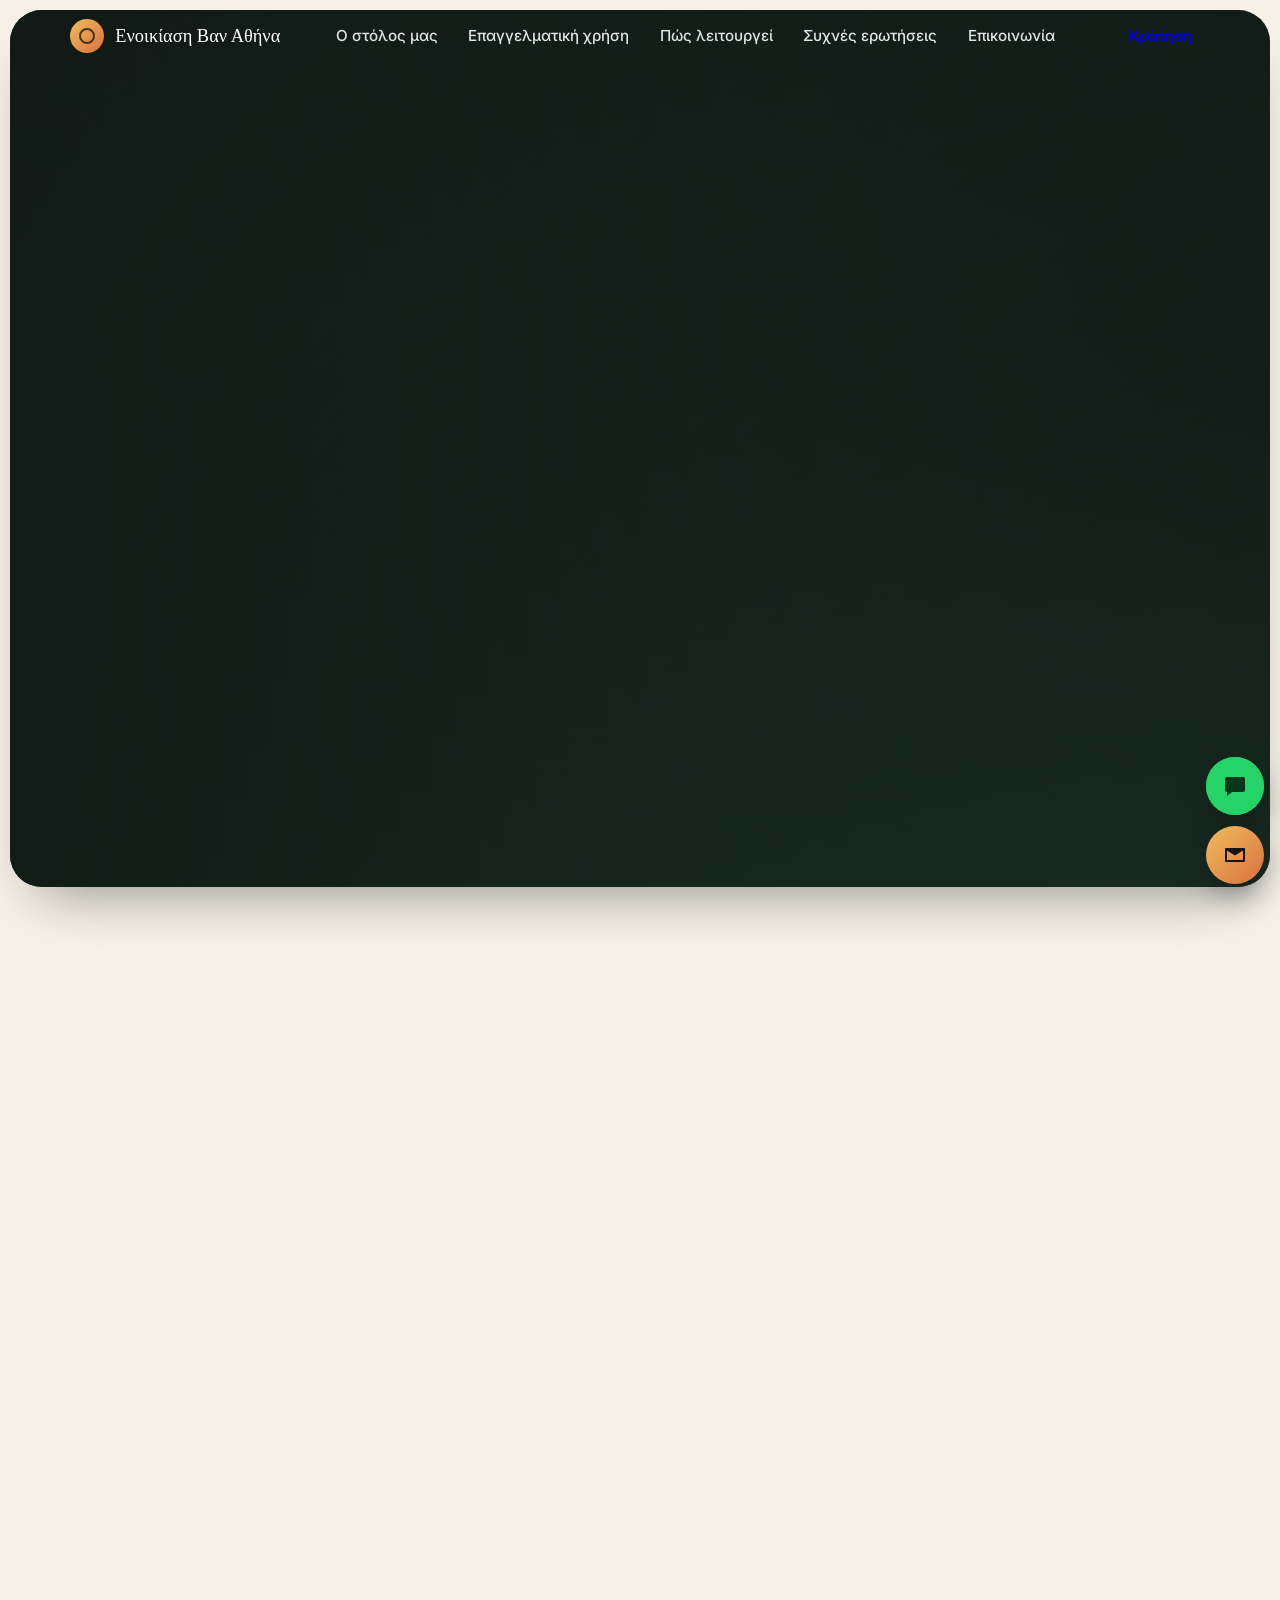
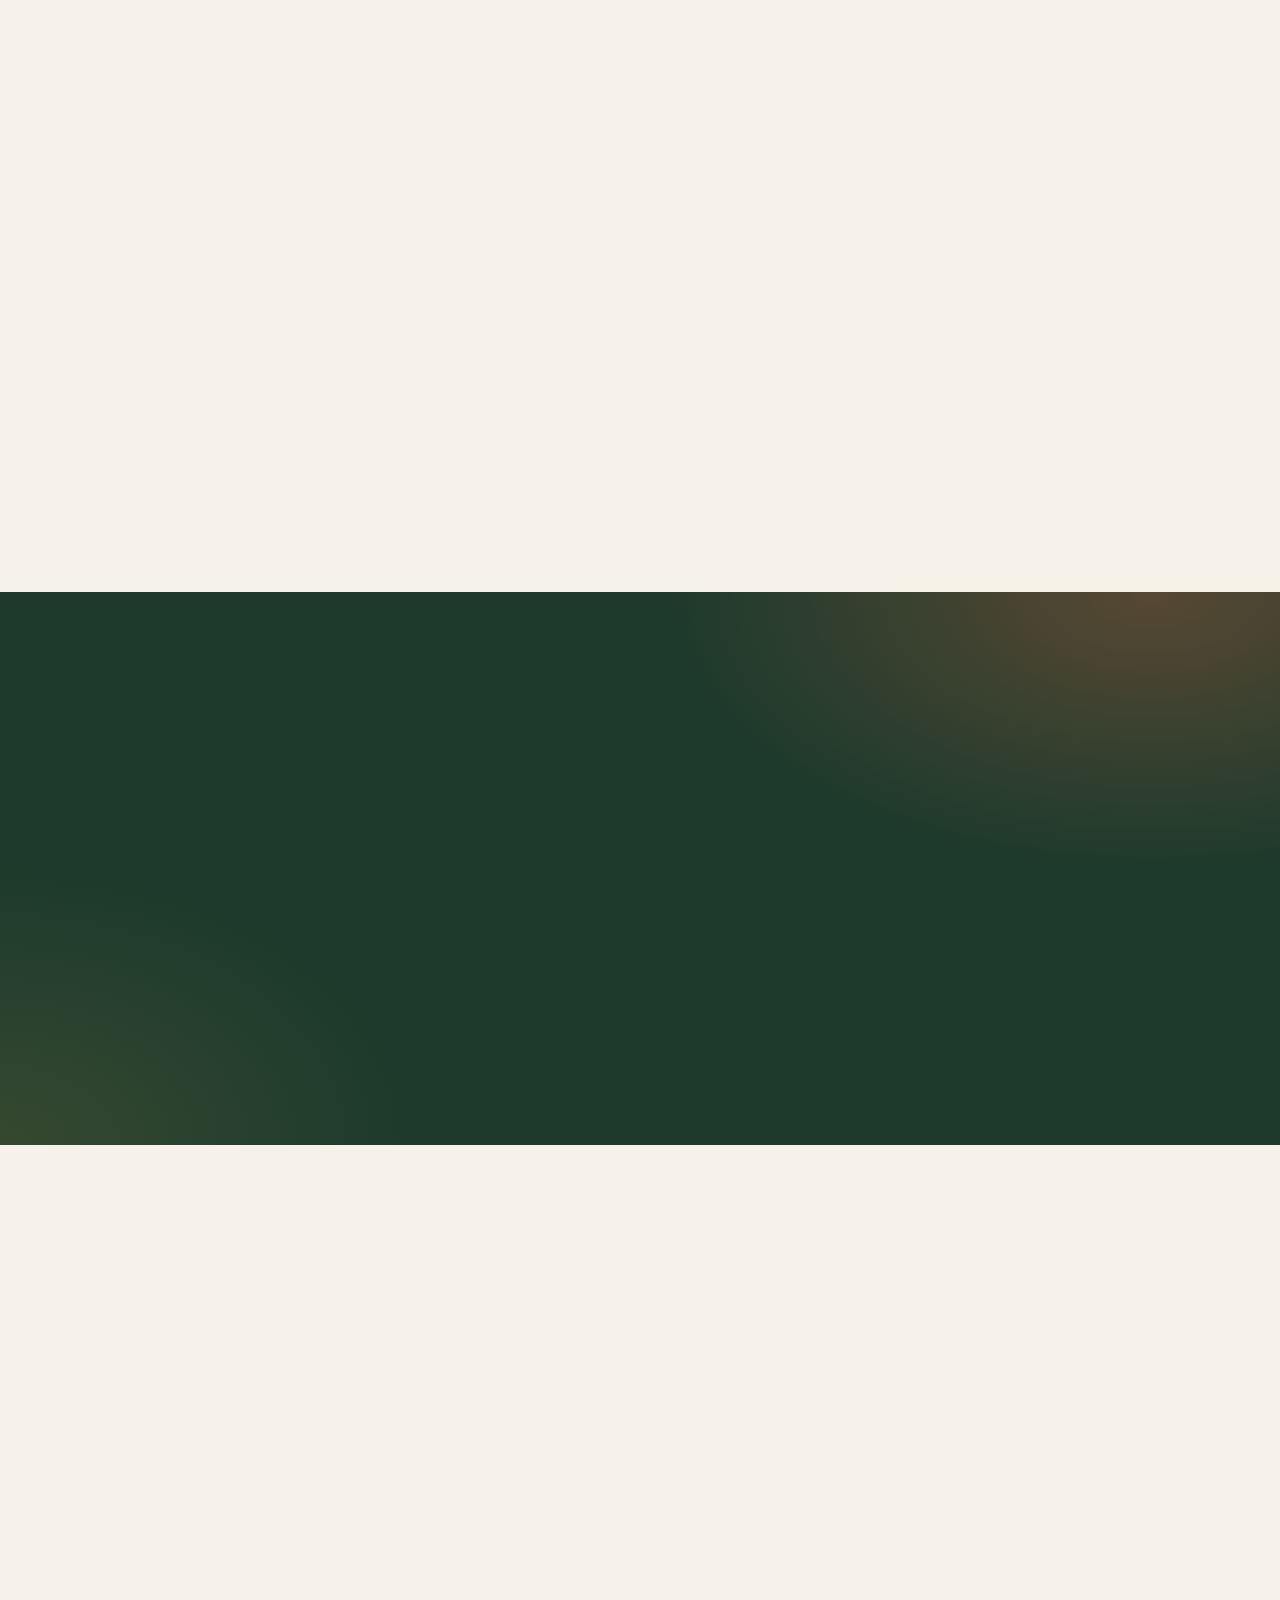
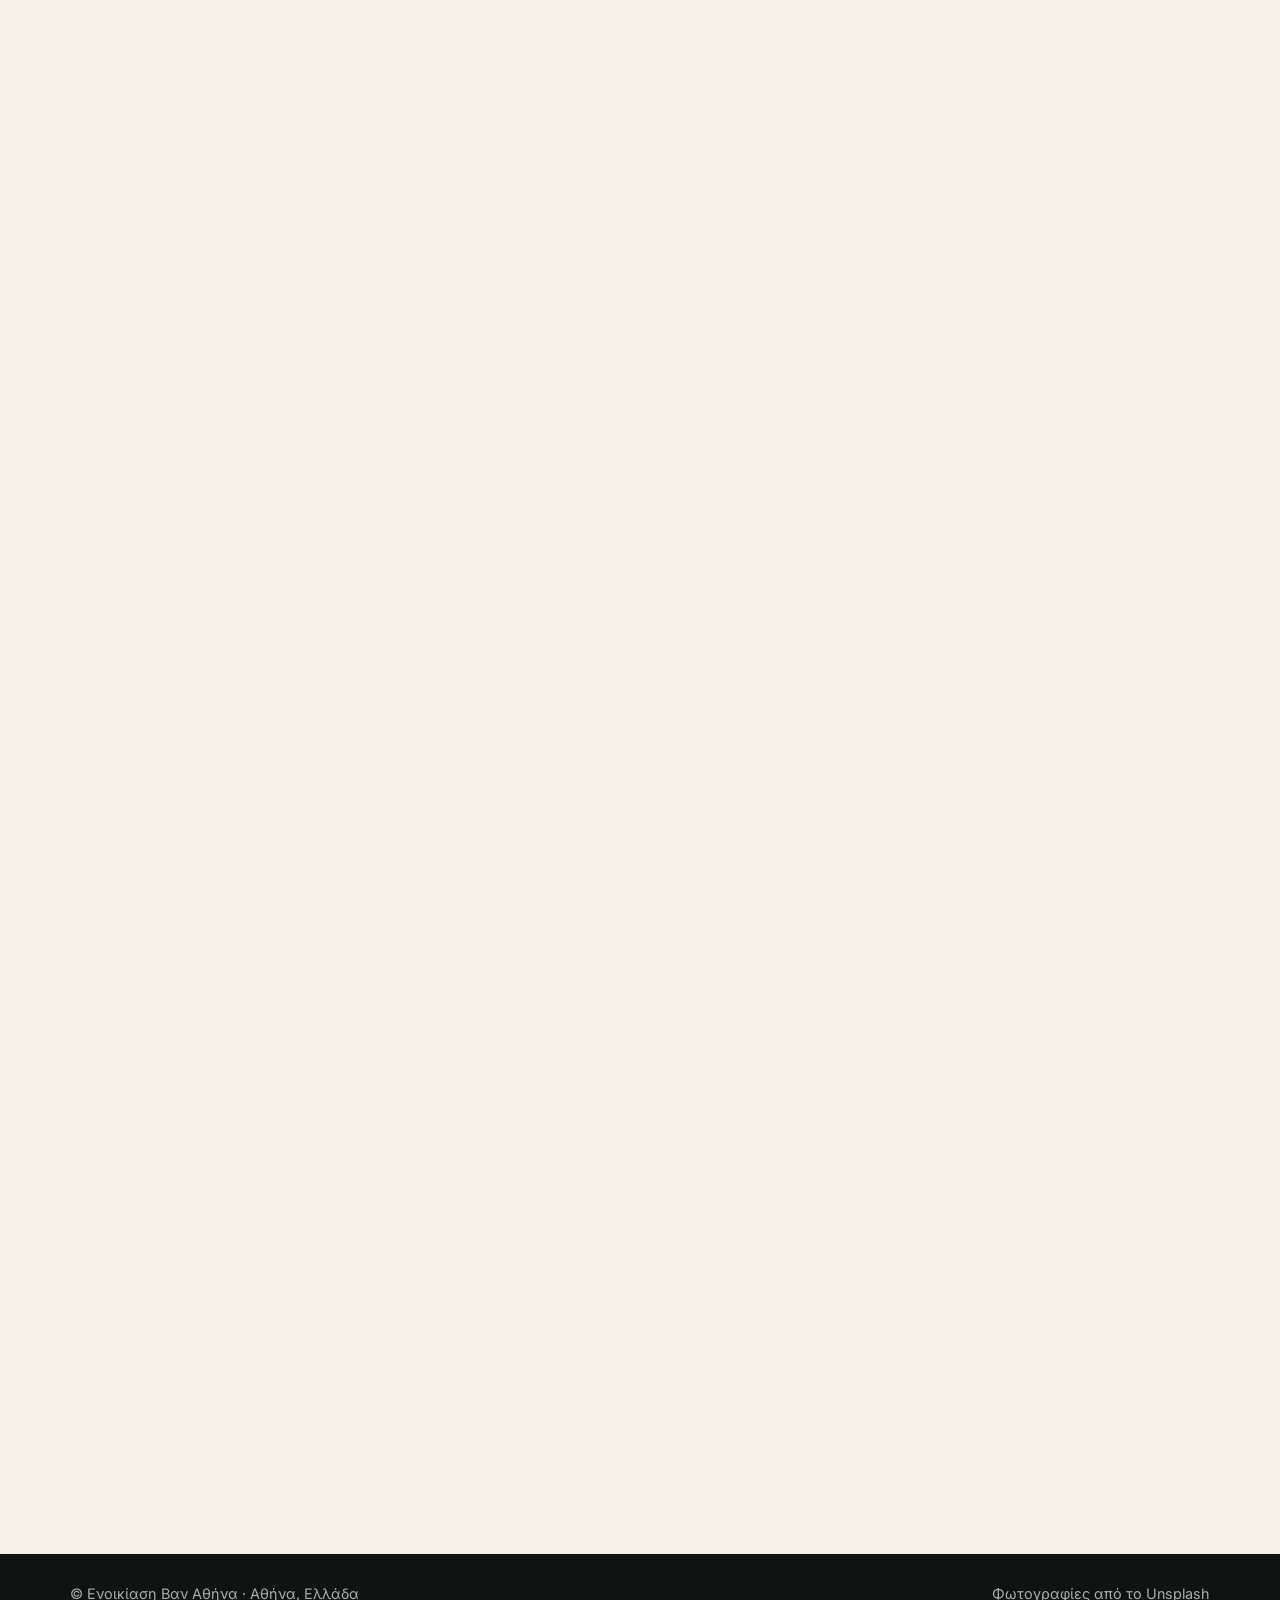
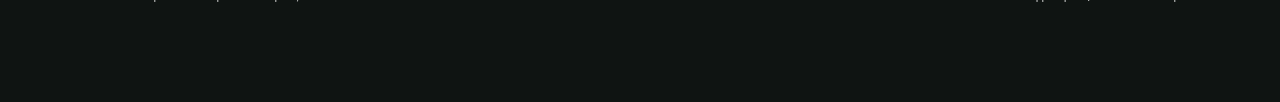
==== commit ca19f440: "Add files via upload" ====
--- a/index.html
+++ b/index.html
@@ -3,15 +3,15 @@
 <head>
   <meta charset="UTF-8" />
   <meta name="viewport" content="width=device-width, initial-scale=1" />
-  <title>Ενοικίαση Βαν στην Αθήνα – Κράτηση online</title>
-  <meta name="description" content="Ενοικίαση βαν στην Αθήνα με ζωντανή διαθεσιμότητα. Διαλέξτε ημερομηνίες, ορίστε σημεία παραλαβής και επιστροφής στον χάρτη και στείλτε αίτημα σε λίγα λεπτά." />
-  <meta name="theme-color" content="#0f1412" />
+  <title>Ενοικίαση Επαγγελματικών Βαν στην Αθήνα – Κράτηση online</title>
+  <meta name="description" content="Ενοικίαση επαγγελματικών βαν στην Αθήνα για εργοτάξια, συνεργεία και τεχνικές εταιρείες. Μεταφορά υλικών, εργαλείων και εξοπλισμού, με διαθεσιμότητα σε πραγματικό χρόνο." />
+  <meta name="theme-color" content="#14171a" />
   <script>document.documentElement.classList.add('js')</script>
   <link rel="preconnect" href="https://fonts.googleapis.com" />
   <link rel="preconnect" href="https://fonts.gstatic.com" crossorigin />
   <link rel="preconnect" href="https://images.unsplash.com" crossorigin />
-  <!-- Noto Serif Display (headings) + Inter (body): both include the Greek alphabet -->
-  <link href="https://fonts.googleapis.com/css2?family=Inter:wght@400;500;600;700&family=Noto+Serif+Display:ital,wght@0,500;0,600;1,500&display=swap" rel="stylesheet" />
+  <!-- Roboto Condensed (headings) + Inter (body): both include the Greek alphabet -->
+  <link href="https://fonts.googleapis.com/css2?family=Inter:wght@400;500;600;700&family=Roboto+Condensed:wght@600;700&display=swap" rel="stylesheet" />
   <link rel="stylesheet" href="https://cdnjs.cloudflare.com/ajax/libs/leaflet/1.9.4/leaflet.min.css" />
   <link rel="stylesheet" href="css/styles.css" />
 </head>
@@ -22,37 +22,42 @@
       <a class="brand" href="#top"><span class="logo" aria-hidden="true"></span><span>Ενοικίαση Βαν Αθήνα</span></a>
       <nav class="nav" id="mainNav" aria-label="Κύρια πλοήγηση">
         <a href="#fleet">Ο στόλος μας</a>
+        <a href="#uses">Επαγγελματική χρήση</a>
         <a href="#how">Πώς λειτουργεί</a>
         <a href="#faq">Συχνές ερωτήσεις</a>
         <a href="#contact">Επικοινωνία</a>
       </nav>
       <div class="bar-actions">
-        <a class="btn btn-glow btn-sm" href="#book">Κράτηση</a>
+        <a class="btn btn-accent btn-sm" href="#book">Κράτηση</a>
         <button class="menu-btn" id="menuBtn" type="button" aria-expanded="false" aria-controls="mainNav" aria-label="Άνοιγμα μενού"><span></span><span></span><span></span></button>
       </div>
     </div>
   </header>
 
   <main id="top">
-    <!-- ===== Hero (photo) ===== -->
+    <!-- ===== Compact hero: text + small framed photo ===== -->
     <section class="hero">
-      <!-- PHOTO 1: hero background. Replace the URL to change it. -->
-      <div class="hero-media" aria-hidden="true">
-        <img data-photo src="https://images.unsplash.com/photo-1469854523086-cc02fe5d8800?auto=format&fit=crop&w=2000&q=70" alt="" fetchpriority="high" />
-      </div>
-      <div class="wrap hero-copy">
-        <p class="eyebrow" data-reveal>Ενοικίαση βαν στην Αθήνα</p>
-        <h1 data-reveal style="--i:1">Ταξιδέψτε με<br />τον <em>δικό σας ρυθμό</em>.</h1>
-        <p class="lead" data-reveal style="--i:2">Ζωντανή διαθεσιμότητα, καθαρή τιμή και παραλαβή εκεί που σας βολεύει. Διαλέξτε ημερομηνίες, ορίστε στον χάρτη πού θα βρεθούμε και στείλτε το αίτημά σας σε λίγα λεπτά.</p>
-        <div class="hero-cta" data-reveal style="--i:3">
-          <a class="btn btn-glow" href="#book">Έλεγχος διαθεσιμότητας</a>
-          <a class="btn btn-glass js-wa" href="#contact" target="_blank" rel="noopener">Συνομιλία στο WhatsApp</a>
-        </div>
-        <ul class="chips" data-reveal style="--i:4">
-          <li>Διαθεσιμότητα σε πραγματικό χρόνο</li>
-          <li>Σημεία στον χάρτη της Αθήνας</li>
-          <li>Χωρίς πληρωμή online</li>
-        </ul>
+      <div class="wrap hero-grid">
+        <div class="hero-copy">
+          <p class="eyebrow" data-reveal>Ενοικίαση επαγγελματικών βαν · Αθήνα</p>
+          <h1 data-reveal style="--i:1">Επαγγελματικά βαν<br /><em>για κάθε εργοτάξιο</em>.</h1>
+          <p class="lead" data-reveal style="--i:2">Μεταφέρετε υλικά, εργαλεία και εξοπλισμό με αξιόπιστα βαν για συνεργεία, εργολάβους και τεχνικές εταιρείες. Δείτε τη διαθεσιμότητα σε πραγματικό χρόνο και στείλτε το αίτημά σας σε λίγα λεπτά.</p>
+          <div class="hero-cta" data-reveal style="--i:3">
+            <a class="btn btn-accent" href="#book">Έλεγχος διαθεσιμότητας</a>
+            <a class="btn btn-outline js-wa" href="#contact" target="_blank" rel="noopener">Συνομιλία στο WhatsApp</a>
+          </div>
+          <ul class="chips" data-reveal style="--i:4">
+            <li>Διαθεσιμότητα σε πραγματικό χρόνο</li>
+            <li>Σημεία στον χάρτη της Αθήνας</li>
+            <li>Χωρίς πληρωμή online</li>
+          </ul>
+        </div>
+
+        <!-- PHOTO 1 (replace the URL to change it) -->
+        <figure class="frame hero-photo" data-reveal style="--i:2">
+          <img data-photo src="https://images.unsplash.com/photo-1541888946425-d81bb19240f5?auto=format&fit=crop&w=900&q=70" alt="" fetchpriority="high" />
+          <figcaption class="glass-tag">Για επαγγελματική χρήση</figcaption>
+        </figure>
       </div>
     </section>
 
@@ -112,12 +117,12 @@
               </div>
 
               <h2 class="form-sub">Παραλαβή &amp; επιστροφή</h2>
-              <p class="hint">Γράψτε μια διεύθυνση στην Αθήνα και διαλέξτε πρόταση ή πατήστε στον χάρτη. Μπορείτε να σύρετε τις πινέζες για πιο ακριβή θέση.</p>
+              <p class="hint">Γράψτε μια διεύθυνση στην Αθήνα (αποθήκη, γραφείο ή εργοτάξιο) και διαλέξτε πρόταση ή πατήστε στον χάρτη. Μπορείτε να σύρετε τις πινέζες για πιο ακριβή θέση.</p>
 
               <div class="field">
                 <label for="pickupAddress">Διεύθυνση παραλαβής</label>
                 <div class="control">
-                  <input id="pickupAddress" autocomplete="off" placeholder="π.χ. Πλατεία Συντάγματος" role="combobox" aria-expanded="false" aria-controls="pickupAddress-list" aria-autocomplete="list" aria-describedby="pickupAddress-error" />
+                  <input id="pickupAddress" autocomplete="off" placeholder="π.χ. Αποθήκη εταιρείας, Αθήνα" role="combobox" aria-expanded="false" aria-controls="pickupAddress-list" aria-autocomplete="list" aria-describedby="pickupAddress-error" />
                   <ul class="suggest" id="pickupAddress-list" role="listbox" hidden></ul>
                 </div>
                 <p class="field-msg" id="pickupAddress-error" hidden></p>
@@ -126,7 +131,7 @@
               <div class="field">
                 <label for="returnAddress">Διεύθυνση επιστροφής</label>
                 <div class="control">
-                  <input id="returnAddress" autocomplete="off" placeholder="π.χ. Πειραιάς, Λιμάνι" role="combobox" aria-expanded="false" aria-controls="returnAddress-list" aria-autocomplete="list" aria-describedby="returnAddress-error" />
+                  <input id="returnAddress" autocomplete="off" placeholder="π.χ. Εργοτάξιο, Πειραιάς" role="combobox" aria-expanded="false" aria-controls="returnAddress-list" aria-autocomplete="list" aria-describedby="returnAddress-error" />
                   <ul class="suggest" id="returnAddress-list" role="listbox" hidden></ul>
                 </div>
                 <p class="field-msg" id="returnAddress-error" hidden></p>
@@ -145,7 +150,7 @@
               <!-- Honeypot: hidden from humans, bots fill it in -->
               <input id="website" name="website" tabindex="-1" autocomplete="off" class="hp" aria-hidden="true" />
               <p id="bookingError" class="error" role="alert" hidden></p>
-              <button type="submit" id="submitBtn" class="btn btn-glow btn-block">Αποστολή αιτήματος κράτησης</button>
+              <button type="submit" id="submitBtn" class="btn btn-accent btn-block">Αποστολή αιτήματος κράτησης</button>
             </form>
 
             <aside class="summary" aria-label="Σύνοψη κράτησης">
@@ -166,7 +171,7 @@
 
         <!-- STEP 3 -->
         <div id="step3" class="panel confirm" hidden>
-          <svg class="tick" viewBox="0 0 52 52" aria-hidden="true"><circle cx="26" cy="26" r="24" fill="none" stroke="#c4623f" stroke-width="3"/><path d="M15 27l8 8 14-16" fill="none" stroke="#1d3a2c" stroke-width="4" stroke-linecap="round" stroke-linejoin="round"/></svg>
+          <svg class="tick" viewBox="0 0 52 52" aria-hidden="true"><circle cx="26" cy="26" r="24" fill="none" stroke="#ffb400" stroke-width="3"/><path d="M15 27l8 8 14-16" fill="none" stroke="#14171a" stroke-width="4" stroke-linecap="round" stroke-linejoin="round"/></svg>
           <h2>Ευχαριστούμε!</h2>
           <p>Το αίτημα κράτησής σας υποβλήθηκε. Θα επικοινωνήσουμε μαζί σας σύντομα.</p>
           <p class="muted" id="confirmRef"></p>
@@ -179,23 +184,22 @@
     <section id="fleet" class="section">
       <div class="wrap">
         <p class="eyebrow dark" data-reveal>Ο στόλος μας</p>
-        <h2 data-reveal style="--i:1">Βαν για κάθε ταξίδι</h2>
-        <p class="section-lead" data-reveal style="--i:2">Όλα τα βαν της λίστας μπορούν να κρατηθούν online. Επιλέξτε ημερομηνίες για να δείτε ποια είναι ελεύθερα.</p>
+        <h2 data-reveal style="--i:1">Βαν για επαγγελματική χρήση</h2>
+        <p class="section-lead" data-reveal style="--i:2">Όλα τα βαν της λίστας μπορούν να κρατηθούν online. Επιλέξτε ημερομηνίες για να δείτε ποια είναι ελεύθερα για τη δουλειά σας.</p>
         <div id="fleetGrid" class="grid"></div>
       </div>
     </section>
 
-    <!-- ===== PHOTO 2: atmospheric band ===== -->
-    <section class="section tight" aria-labelledby="bandTitle">
-      <div class="wrap">
-        <div class="band" data-reveal>
-          <img class="band-img" data-photo data-parallax src="https://images.unsplash.com/photo-1507525428034-b723cf961d3e?auto=format&fit=crop&w=1800&q=70" alt="" loading="lazy" />
-          <div class="band-inner glass-dark">
-            <p class="eyebrow">Έτοιμοι για αναχώρηση</p>
-            <h2 id="bandTitle">Η διαδρομή είναι μέρος του ταξιδιού.</h2>
-            <p>Σχεδιάστε την απόδραση, τη μετακόμιση ή το οικογενειακό σας ταξίδι. Εμείς φροντίζουμε να έχετε το κατάλληλο όχημα, στο σημείο που σας βολεύει.</p>
-            <a class="btn btn-glow" href="#book">Δείτε τη διαθεσιμότητα</a>
-          </div>
+    <!-- ===== Professional uses ===== -->
+    <section id="uses" class="section section-white">
+      <div class="wrap">
+        <p class="eyebrow dark" data-reveal>Επαγγελματική χρήση</p>
+        <h2 data-reveal style="--i:1">Φτιαγμένα για τη δουλειά στο εργοτάξιο</h2>
+        <div class="uses">
+          <article class="use" data-reveal style="--i:1"><span class="tag-n">01</span><h3>Μεταφορά υλικών</h3><p>Σακιά, σωληνώσεις, ξυλεία, πλακάκια και ό,τι χρειάζεται το έργο σας φτάνει εγκαίρως στον χώρο εργασίας.</p></article>
+          <article class="use" data-reveal style="--i:2"><span class="tag-n">02</span><h3>Εργαλεία και εξοπλισμός</h3><p>Μετακινήστε εργαλεία, μηχανήματα χειρός και εξοπλισμό με χώρο φόρτωσης για την καθημερινή δουλειά.</p></article>
+          <article class="use" data-reveal style="--i:3"><span class="tag-n">03</span><h3>Συνεργεία και ομάδες</h3><p>Μεταφέρετε το συνεργείο σας και τον εξοπλισμό του από και προς τα εργοτάξια.</p></article>
+          <article class="use" data-reveal style="--i:4"><span class="tag-n">04</span><h3>Έργα με πρόγραμμα</h3><p>Κλείστε βαν για όσες ημέρες χρειάζεται το έργο σας, με σαφές συνολικό κόστος εκ των προτέρων.</p></article>
         </div>
       </div>
     </section>
@@ -206,7 +210,7 @@
         <p class="eyebrow" data-reveal>Πώς λειτουργεί</p>
         <h2 data-reveal style="--i:1">Τέσσερα απλά βήματα</h2>
         <ol class="how">
-          <li data-reveal style="--i:1"><strong>Επιλέξτε ημερομηνίες και βαν</strong><span>Βλέπετε μόνο τα βαν που είναι ελεύθερα για όλη τη διάρκεια της διαδρομής σας.</span></li>
+          <li data-reveal style="--i:1"><strong>Επιλέξτε ημερομηνίες και βαν</strong><span>Βλέπετε μόνο τα βαν που είναι ελεύθερα για όλη τη διάρκεια του έργου σας.</span></li>
           <li data-reveal style="--i:2"><strong>Στείλτε το αίτημά σας</strong><span>Συμπληρώστε τα στοιχεία σας και ορίστε στον χάρτη τα σημεία παραλαβής και επιστροφής.</span></li>
           <li data-reveal style="--i:3"><strong>Επιβεβαιώνουμε μαζί σας</strong><span>Επικοινωνούμε τηλεφωνικά ή με email για να κλείσουμε την κράτηση.</span></li>
           <li data-reveal style="--i:4"><strong>Παραλάβετε το βαν</strong><span>Φέρτε το δίπλωμά σας. Τον έλεγχο τον κάνουμε αυτοπροσώπως κατά την παραλαβή.</span></li>
@@ -214,68 +218,54 @@
       </div>
     </section>
 
-    <!-- ===== Why us + PHOTO 3 ===== -->
+    <!-- ===== Why us + small framed PHOTO 2 ===== -->
     <section class="section">
       <div class="wrap split">
         <div>
           <p class="eyebrow dark" data-reveal>Γιατί εμάς</p>
           <h2 data-reveal style="--i:1">Απλά, καθαρά, χωρίς εκπλήξεις</h2>
           <div class="perks">
-            <div data-reveal style="--i:1"><strong>Ζωντανή διαθεσιμότητα</strong><p>Χωρίς τηλέφωνα και αναμονή: βλέπετε αμέσως ποια βαν είναι ελεύθερα.</p></div>
+            <div data-reveal style="--i:1"><strong>Ζωντανή διαθεσιμότητα</strong><p>Βλέπετε αμέσως ποια βαν είναι ελεύθερα, χωρίς τηλέφωνα και αναμονή.</p></div>
             <div data-reveal style="--i:2"><strong>Σαφές συνολικό κόστος</strong><p>Τιμή ανά ημέρα × αριθμός ημερών, πριν στείλετε οτιδήποτε.</p></div>
-            <div data-reveal style="--i:3"><strong>Παραλαβή και επιστροφή όπου θέλετε</strong><p>Επιλέξτε στον χάρτη πού θα βρεθούμε και πού θα αφήσετε το βαν στην Αθήνα.</p></div>
-            <div data-reveal style="--i:4"><strong>Απαντά πάντα άνθρωπος</strong><p>Μιλήστε μαζί μας στο WhatsApp ή με email για ό,τι χρειάζεστε.</p></div>
-          </div>
-        </div>
-        <figure class="photo tall" data-reveal style="--i:2">
-          <img data-photo src="https://images.unsplash.com/photo-1469474968028-56623f02e42e?auto=format&fit=crop&w=1000&q=70" alt="" loading="lazy" />
-          <figcaption class="glass-tag">Κράτηση σε λίγα λεπτά</figcaption>
+            <div data-reveal style="--i:3"><strong>Παραλαβή και επιστροφή όπου χρειάζεστε</strong><p>Ορίστε στον χάρτη το σημείο παραλαβής και επιστροφής: αποθήκη, γραφείο ή εργοτάξιο στην Αθήνα.</p></div>
+            <div data-reveal style="--i:4"><strong>Απαντά πάντα άνθρωπος</strong><p>Για ειδικές ανάγκες ή περισσότερα οχήματα, μιλήστε μαζί μας στο WhatsApp ή με email.</p></div>
+          </div>
+        </div>
+        <figure class="frame side-photo" data-reveal style="--i:2">
+          <img data-photo src="https://images.unsplash.com/photo-1504307651254-35680f356dfd?auto=format&fit=crop&w=900&q=70" alt="" loading="lazy" />
+          <figcaption class="glass-tag">Για εργοτάξια και τεχνικά έργα</figcaption>
         </figure>
       </div>
     </section>
 
-    <!-- ===== PHOTO 4: mosaic ===== -->
-    <section class="section section-sand">
-      <div class="wrap">
-        <p class="eyebrow dark" data-reveal>Έμπνευση</p>
-        <h2 data-reveal style="--i:1">Στιγμές που σας περιμένουν</h2>
-        <div class="mosaic">
-          <figure class="photo m1" data-reveal><img data-photo src="https://images.unsplash.com/photo-1506905925346-21bda4d32df4?auto=format&fit=crop&w=1000&q=70" alt="" loading="lazy" /><figcaption class="glass-tag">Ελευθερία στη διαδρομή</figcaption></figure>
-          <figure class="photo m2" data-reveal style="--i:1"><img data-photo src="https://images.unsplash.com/photo-1441974231531-c6227db76b6e?auto=format&fit=crop&w=800&q=70" alt="" loading="lazy" /><figcaption class="glass-tag">Φύση χωρίς βιασύνη</figcaption></figure>
-          <figure class="photo m3" data-reveal style="--i:2"><img data-photo src="https://images.unsplash.com/photo-1533105079780-92b9be482077?auto=format&fit=crop&w=800&q=70" alt="" loading="lazy" /><figcaption class="glass-tag">Στιγμές που μένουν</figcaption></figure>
-        </div>
-      </div>
-    </section>
-
     <!-- ===== FAQ ===== -->
-    <section id="faq" class="section">
+    <section id="faq" class="section section-white">
       <div class="wrap">
         <p class="eyebrow dark" data-reveal>Συχνές ερωτήσεις</p>
         <h2 data-reveal style="--i:1">Έχετε απορίες;</h2>
         <div class="faq">
-          <details data-reveal><summary>Πληρώνω όταν στέλνω το αίτημα;</summary><p>Όχι. Το αίτημα δεν είναι πληρωμή. Πρώτα επικοινωνούμε μαζί σας για να επιβεβαιώσουμε τη διαθεσιμότητα και τις λεπτομέρειες.</p></details>
-          <details data-reveal style="--i:1"><summary>Πώς υπολογίζονται οι ημέρες ενοικίασης;</summary><p>Μετράνε και η ημέρα παραλαβής και η ημέρα επιστροφής. Για παράδειγμα, από 10 έως 12 Ιουνίου υπολογίζονται 3 ημέρες.</p></details>
-          <details data-reveal style="--i:2"><summary>Ποια περιοχή καλύπτετε;</summary><p>Οι διευθύνσεις παραλαβής και επιστροφής πρέπει να είναι στην περιοχή της Αθήνας. Χρειάζεστε κάτι διαφορετικό; Στείλτε μας μήνυμα και θα το δούμε μαζί.</p></details>
-          <details data-reveal style="--i:3"><summary>Τι χρειάζομαι κατά την παραλαβή;</summary><p>Ένα έγκυρο δίπλωμα οδήγησης. Το ελέγχουμε αυτοπροσώπως, οπότε δεν χρειάζεται να ανεβάσετε τίποτα online.</p></details>
-          <details data-reveal style="--i:4"><summary>Μπορώ να αλλάξω ή να ακυρώσω ένα αίτημα;</summary><p>Ναι. Επικοινωνήστε μαζί μας στο WhatsApp ή με email και πείτε μας το όνομά σας και τις ημερομηνίες.</p></details>
-        </div>
-      </div>
-    </section>
-
-    <!-- ===== Contact (photo) ===== -->
+          <details data-reveal><summary>Για ποια χρήση προορίζονται τα βαν;</summary><p>Για επαγγελματική χρήση: μεταφορά υλικών, εργαλείων και εξοπλισμού για εργοτάξια, συνεργεία και τεχνικές εταιρείες.</p></details>
+          <details data-reveal style="--i:1"><summary>Πληρώνω όταν στέλνω το αίτημα;</summary><p>Όχι. Το αίτημα δεν είναι πληρωμή. Πρώτα επικοινωνούμε μαζί σας για να επιβεβαιώσουμε τη διαθεσιμότητα και τις λεπτομέρειες.</p></details>
+          <details data-reveal style="--i:2"><summary>Πώς υπολογίζονται οι ημέρες ενοικίασης;</summary><p>Μετράνε και η ημέρα παραλαβής και η ημέρα επιστροφής. Για παράδειγμα, από 10 έως 12 Μαρτίου υπολογίζονται 3 ημέρες.</p></details>
+          <details data-reveal style="--i:3"><summary>Ποια περιοχή καλύπτετε;</summary><p>Οι διευθύνσεις παραλαβής και επιστροφής πρέπει να είναι στην περιοχή της Αθήνας. Χρειάζεστε κάτι διαφορετικό; Στείλτε μας μήνυμα και θα το εξετάσουμε.</p></details>
+          <details data-reveal style="--i:4"><summary>Τι χρειάζομαι κατά την παραλαβή;</summary><p>Ένα έγκυρο δίπλωμα οδήγησης. Το ελέγχουμε αυτοπροσώπως, οπότε δεν χρειάζεται να ανεβάσετε τίποτα online.</p></details>
+          <details data-reveal><summary>Χρειάζομαι περισσότερα από ένα βαν ή έχω ειδικές απαιτήσεις. Τι κάνω;</summary><p>Στείλτε μας μήνυμα στο WhatsApp ή email με τις ανάγκες σας και θα το εξετάσουμε μαζί.</p></details>
+          <details data-reveal style="--i:1"><summary>Μπορώ να αλλάξω ή να ακυρώσω ένα αίτημα;</summary><p>Ναι. Επικοινωνήστε μαζί μας στο WhatsApp ή με email και πείτε μας το όνομά σας και τις ημερομηνίες.</p></details>
+        </div>
+      </div>
+    </section>
+
+    <!-- ===== Contact ===== -->
     <section id="contact" class="section tight">
       <div class="wrap">
         <div class="contact" data-reveal>
-          <img class="contact-img" data-photo src="https://images.unsplash.com/photo-1476514525535-07fb3b4ae5f1?auto=format&fit=crop&w=1800&q=70" alt="" loading="lazy" />
-          <div class="contact-inner glass-dark">
-            <div>
-              <h2>Μιλήστε μαζί μας απευθείας</h2>
-              <p>Ερώτηση πριν την κράτηση, ειδική διαδρομή ή αίτημα της τελευταίας στιγμής; Γράψτε μας.</p>
-            </div>
-            <div class="contact-actions">
-              <a class="btn btn-wa js-wa" href="#contact" target="_blank" rel="noopener">Στείλτε μας στο WhatsApp</a>
-              <a class="btn btn-glow js-mail" href="#contact">Στείλτε email</a>
-            </div>
+          <div>
+            <h2>Μιλήστε μαζί μας απευθείας</h2>
+            <p>Χρειάζεστε βαν για ένα έργο, ειδικές απαιτήσεις ή περισσότερα από ένα οχήματα; Γράψτε μας.</p>
+          </div>
+          <div class="contact-actions">
+            <a class="btn btn-wa js-wa" href="#contact" target="_blank" rel="noopener">Στείλτε μας στο WhatsApp</a>
+            <a class="btn btn-accent js-mail" href="#contact">Στείλτε email</a>
           </div>
         </div>
       </div>
--- a/css/styles.css
+++ b/css/styles.css
@@ -1,300 +1,336 @@
 /* =====================================================================
-   Ενοικίαση Βαν Αθήνα – premium theme
-   Fonts: Manrope (headings) + Inter (body), both with Greek support.
+   Ενοικίαση Βαν Αθήνα – "warm luxury" theme
+   Canvas: warm off-white. Accents: forest green, terracotta, amber.
+   Fonts: Noto Serif Display (headings) + Inter (body), both with Greek.
    ===================================================================== */
 :root {
-  --night: #071318;
-  --ink: #0c1a21;
-  --teal: #0f4c5c;
-  --teal-2: #178a9f;
-  --gold: #f2b53c;
-  --gold-2: #ffd06b;
-  --bg: #f3f6f6;
-  --surface: #ffffff;
-  --muted: #5b6a72;
-  --line: #e0e7e8;
-  --danger: #c8372d;
-  --ok: #15803d;
-  --radius: 18px;
+  --obsidian: #0f1412;
+  --forest: #1d3a2c;
+  --forest-2: #2c5a43;
+  --terra: #c4623f;
+  --terra-2: #d98159;
+  --amber: #e8b04a;
+  --canvas: #f6f1e9;
+  --sand: #ece4d6;
+  --surface: #fffdf9;
+  --ink: #1b1f1c;
+  --muted: #6a6f68;
+  --line: #e3dccf;
+  --danger: #b8372b;
+  --ok: #2f7d4f;
+  --grad: linear-gradient(135deg, #f0bd5b 0%, #d9703f 100%);
+  --radius: 22px;
   --ease: cubic-bezier(.2, .8, .2, 1);
-  --font-head: "Manrope", "Segoe UI", system-ui, sans-serif;
+  --font-head: "Noto Serif Display", Georgia, "Times New Roman", serif;
   --font-body: "Inter", system-ui, -apple-system, "Segoe UI", sans-serif;
 }
 
 *, *::before, *::after { box-sizing: border-box; }
 html { -webkit-text-size-adjust: 100%; scroll-behavior: smooth; }
-body { margin: 0; font-family: var(--font-body); color: var(--ink); background: var(--bg); line-height: 1.6; -webkit-font-smoothing: antialiased; }
-.wrap { width: min(1120px, 100% - 2rem); margin-inline: auto; }
+body { margin: 0; font-family: var(--font-body); color: var(--ink); background: var(--canvas); line-height: 1.65; -webkit-font-smoothing: antialiased; }
+.wrap { width: min(1140px, 100% - 2rem); margin-inline: auto; }
 [hidden] { display: none !important; }
 img { max-width: 100%; }
-h1, h2, h3 { font-family: var(--font-head); line-height: 1.12; margin: 0 0 .75rem; letter-spacing: -.02em; }
-h1 { font-size: clamp(2.2rem, 6vw, 4rem); font-weight: 800; }
-h2 { font-size: 1.5rem; font-weight: 700; }
+h1, h2, h3 { font-family: var(--font-head); font-weight: 500; line-height: 1.12; margin: 0 0 .8rem; letter-spacing: -.01em; }
+h1 { font-size: clamp(2.4rem, 6.4vw, 4.6rem); }
+h2 { font-size: 1.6rem; }
+em { font-style: italic; }
 .muted { color: var(--muted); }
-:focus-visible { outline: 3px solid var(--gold); outline-offset: 2px; }
+:focus-visible { outline: 3px solid var(--amber); outline-offset: 2px; }
+
+/* ---------- Glass helpers ---------- */
+.glass-dark { background: rgba(15,20,18,.42); border: 1px solid rgba(255,255,255,.2); backdrop-filter: blur(18px) saturate(1.3); -webkit-backdrop-filter: blur(18px) saturate(1.3); }
+.glass-tag { position: absolute; left: 1rem; bottom: 1rem; padding: .45rem .95rem; border-radius: 999px; color: #fff; font-size: .85rem; font-weight: 600; background: rgba(15,20,18,.42); border: 1px solid rgba(255,255,255,.25); backdrop-filter: blur(12px); -webkit-backdrop-filter: blur(12px); }
 
 /* ---------- Buttons ---------- */
 .btn {
-  font: inherit; font-weight: 700; border: 0; border-radius: 12px; cursor: pointer; text-decoration: none;
-  padding: .85rem 1.4rem; min-height: 48px; display: inline-flex; align-items: center; justify-content: center; gap: .5rem;
-  transition: background .2s, transform .2s var(--ease), box-shadow .2s;
-}
-.btn:hover { transform: translateY(-2px); }
-.btn:active { transform: translateY(0); }
+  position: relative; font: inherit; font-weight: 600; border: 0; border-radius: 14px; cursor: pointer; text-decoration: none;
+  padding: .85rem 1.5rem; min-height: 50px; display: inline-flex; align-items: center; justify-content: center; gap: .5rem;
+  transition: transform .3s var(--ease), box-shadow .3s, background .25s, border-color .25s;
+}
+.btn:hover { transform: translateY(-2px) scale(1.03); }
+.btn:active { transform: scale(.98); }
 .btn:disabled { opacity: .6; cursor: wait; transform: none; }
-.btn-sm { padding: .45rem 1.1rem; min-height: 40px; }
+.btn-sm { padding: .45rem 1.15rem; min-height: 42px; font-size: .92rem; }
 .btn-block { width: 100%; }
-.btn-primary { background: var(--ink); color: #fff; }
-.btn-primary:hover { background: var(--teal); box-shadow: 0 8px 20px rgba(15,76,92,.3); }
-.btn-gold { background: var(--gold); color: var(--ink); }
-.btn-gold:hover { background: var(--gold-2); box-shadow: 0 8px 22px rgba(242,181,60,.35); }
-.btn-ghost { background: rgba(255,255,255,.06); color: #fff; border: 1.5px solid rgba(255,255,255,.35); }
-.btn-ghost:hover { background: rgba(255,255,255,.14); }
+.btn-primary { background: var(--forest); color: #fff; }
+.btn-primary:hover { background: var(--forest-2); box-shadow: 0 10px 28px -6px rgba(29,58,44,.55); }
+.btn-glow { background: var(--grad); color: #1a120c; }
+.btn-glow:hover { box-shadow: 0 0 0 4px rgba(232,176,74,.28), 0 12px 34px -6px rgba(217,112,63,.6); }
+.btn-glass { color: #fff; background: rgba(255,255,255,.12); border: 1px solid rgba(255,255,255,.35); backdrop-filter: blur(12px); -webkit-backdrop-filter: blur(12px); }
+.btn-glass:hover { background: rgba(255,255,255,.22); box-shadow: 0 0 0 4px rgba(255,255,255,.1); }
 .btn-wa { background: #25d366; color: #06361b; }
-.btn-wa:hover { background: #3ee07b; box-shadow: 0 8px 22px rgba(37,211,102,.35); }
-.link-btn { background: none; border: 0; font: inherit; font-weight: 600; color: var(--teal); cursor: pointer; padding: .4rem 0; margin-bottom: .75rem; }
+.btn-wa:hover { box-shadow: 0 0 0 4px rgba(37,211,102,.25), 0 12px 30px -6px rgba(37,211,102,.55); }
+.link-btn { background: none; border: 0; font: inherit; font-weight: 600; color: var(--forest-2); cursor: pointer; padding: .4rem 0; margin-bottom: .75rem; }
 .link-btn:hover { text-decoration: underline; text-underline-offset: 4px; }
 
 /* ---------- Header ---------- */
-.site-header { position: fixed; inset: 0 0 auto 0; z-index: 40; transition: background .3s, box-shadow .3s, backdrop-filter .3s; padding-top: env(safe-area-inset-top, 0px); }
-.site-header.scrolled, .site-header.open { background: rgba(7,19,24,.88); backdrop-filter: blur(14px); -webkit-backdrop-filter: blur(14px); box-shadow: 0 1px 0 rgba(255,255,255,.08); }
-.bar { display: flex; align-items: center; justify-content: space-between; gap: 1rem; height: 68px; }
-.brand { display: flex; align-items: center; gap: .65rem; color: #fff; text-decoration: none; font-family: var(--font-head); font-weight: 800; font-size: 1.05rem; }
-.logo { width: 36px; height: 36px; border-radius: 10px; background: var(--gold); color: var(--ink); display: grid; place-items: center; }
-.nav { display: none; gap: 1.75rem; }
-.nav a { color: rgba(255,255,255,.85); text-decoration: none; font-weight: 500; font-size: .95rem; position: relative; padding: .25rem 0; }
-.nav a::after { content: ""; position: absolute; left: 0; right: 100%; bottom: -2px; height: 2px; background: var(--gold); transition: right .3s var(--ease); }
+.site-header { position: fixed; inset: 0 0 auto 0; z-index: 40; padding-top: env(safe-area-inset-top, 0px); transition: background .35s, box-shadow .35s; }
+.site-header.scrolled, .site-header.open { background: rgba(15,20,18,.72); backdrop-filter: blur(16px) saturate(1.4); -webkit-backdrop-filter: blur(16px) saturate(1.4); box-shadow: 0 1px 0 rgba(255,255,255,.1); }
+.bar { display: flex; align-items: center; justify-content: space-between; gap: 1rem; height: 72px; }
+.brand { display: flex; align-items: center; gap: .7rem; color: #fff; text-decoration: none; font-family: var(--font-head); font-weight: 500; font-size: 1.15rem; }
+.logo { position: relative; width: 34px; height: 34px; border-radius: 50%; background: var(--grad); }
+.logo::after { content: ""; position: absolute; inset: 9px; border-radius: 50%; border: 2px solid rgba(15,20,18,.75); }
+.nav { display: none; gap: 1.9rem; }
+.nav a { color: rgba(255,255,255,.88); text-decoration: none; font-weight: 500; font-size: .95rem; position: relative; padding: .25rem 0; transition: color .2s; }
+.nav a::after { content: ""; position: absolute; left: 0; right: 100%; bottom: -3px; height: 2px; background: var(--grad); transition: right .35s var(--ease); }
 .nav a:hover { color: #fff; } .nav a:hover::after { right: 0; }
 .bar-actions { display: flex; align-items: center; gap: .6rem; }
-.menu-btn { width: 44px; height: 44px; border-radius: 12px; border: 1.5px solid rgba(255,255,255,.3); background: transparent; display: grid; place-content: center; gap: 5px; cursor: pointer; }
+.menu-btn { width: 44px; height: 44px; border-radius: 14px; border: 1px solid rgba(255,255,255,.3); background: rgba(255,255,255,.08); display: grid; place-content: center; gap: 5px; cursor: pointer; }
 .menu-btn span { display: block; width: 20px; height: 2px; background: #fff; border-radius: 2px; transition: transform .3s var(--ease), opacity .2s; }
 .site-header.open .menu-btn span:nth-child(1) { transform: translateY(7px) rotate(45deg); }
 .site-header.open .menu-btn span:nth-child(2) { opacity: 0; }
 .site-header.open .menu-btn span:nth-child(3) { transform: translateY(-7px) rotate(-45deg); }
 @media (max-width: 859px) {
-  .site-header.open .nav { display: flex; flex-direction: column; gap: 0; position: absolute; top: 68px; left: 0; right: 0; background: rgba(7,19,24,.97); padding: .5rem 1rem 1rem; animation: dropIn .3s var(--ease); }
-  .site-header.open .nav a { padding: .9rem .25rem; border-bottom: 1px solid rgba(255,255,255,.08); font-size: 1.05rem; }
+  .site-header.open .nav { display: flex; flex-direction: column; position: absolute; top: 72px; left: 0; right: 0; background: rgba(15,20,18,.94); padding: .5rem 1rem 1rem; animation: dropIn .3s var(--ease); }
+  .site-header.open .nav a { padding: .95rem .25rem; border-bottom: 1px solid rgba(255,255,255,.1); font-size: 1.05rem; }
+  .site-header.open .nav a::after { display: none; }
 }
 @media (min-width: 860px) { .nav { display: flex; } .menu-btn { display: none; } }
 
-/* ---------- Hero ---------- */
-.hero {
-  position: relative; overflow: hidden; color: #fff; padding: 8rem 0 8rem;
-  background:
-    radial-gradient(900px 480px at 85% -10%, rgba(23,138,159,.6), transparent 62%),
-    radial-gradient(600px 380px at 0% 100%, rgba(242,181,60,.2), transparent 60%),
-    var(--night);
-}
-.hero::before { content: ""; position: absolute; inset: 0; background-image: linear-gradient(rgba(255,255,255,.04) 1px, transparent 1px), linear-gradient(90deg, rgba(255,255,255,.04) 1px, transparent 1px); background-size: 56px 56px; mask-image: radial-gradient(ellipse at 50% 30%, #000 20%, transparent 75%); -webkit-mask-image: radial-gradient(ellipse at 50% 30%, #000 20%, transparent 75%); }
-.hero-grid { position: relative; display: grid; gap: 2rem; align-items: center; }
-@media (min-width: 940px) { .hero-grid { grid-template-columns: 1.1fr .9fr; } }
-.eyebrow { display: inline-block; font-size: .8rem; font-weight: 700; letter-spacing: .12em; text-transform: uppercase; color: var(--gold); margin: 0 0 1rem; }
-.eyebrow.dark { color: var(--teal); }
-.hero h1 em { font-style: normal; background: linear-gradient(90deg, var(--gold), var(--gold-2)); -webkit-background-clip: text; background-clip: text; color: transparent; }
-.lead { font-size: 1.12rem; color: rgba(255,255,255,.82); max-width: 54ch; margin: 0 0 1.75rem; }
+/* ---------- Hero: framed photo ---------- */
+.hero { position: relative; overflow: hidden; margin: 10px 10px 0; border-radius: 32px; color: #fff; padding: 10rem 0 9.5rem; background: linear-gradient(135deg, var(--forest), var(--obsidian)); isolation: isolate; box-shadow: 0 30px 60px -30px rgba(15,20,18,.5); }
+.hero-media { position: absolute; inset: 0; z-index: -2; }
+.hero-media img { width: 100%; height: 100%; object-fit: cover; animation: kenburns 26s ease-in-out infinite alternate; }
+.hero::after { content: ""; position: absolute; inset: 0; z-index: -1; background: linear-gradient(90deg, rgba(15,20,18,.78) 0%, rgba(15,20,18,.35) 60%, rgba(15,20,18,.15) 100%), linear-gradient(180deg, rgba(15,20,18,.4) 0%, rgba(15,20,18,0) 35%, rgba(29,58,44,.7) 100%); }
+.hero-copy { max-width: 1140px; }
+.hero-copy > * { max-width: 40rem; }
+.eyebrow { display: inline-block; font-size: .78rem; font-weight: 700; letter-spacing: .16em; text-transform: uppercase; color: var(--amber); margin: 0 0 1rem; }
+.eyebrow.dark { color: var(--terra); }
+.hero h1 em { background: linear-gradient(90deg, #f6cd78, #e58b5a); -webkit-background-clip: text; background-clip: text; color: transparent; padding-right: .08em; }
+.lead { font-size: 1.12rem; color: rgba(255,255,255,.85); margin: 0 0 1.9rem; }
 .hero-cta { display: flex; flex-wrap: wrap; gap: .75rem; }
-.chips { display: flex; flex-wrap: wrap; gap: .5rem; list-style: none; padding: 0; margin: 1.75rem 0 0; }
-.chips li { font-size: .85rem; font-weight: 500; color: rgba(255,255,255,.9); padding: .35rem .85rem .35rem .7rem; border-radius: 999px; background: rgba(255,255,255,.08); border: 1px solid rgba(255,255,255,.14); }
-.chips li::before { content: "✓"; color: var(--gold); font-weight: 800; margin-right: .45rem; }
-.hero-art { width: 100%; max-width: 560px; margin-inline: auto; }
-.van-svg { width: 100%; height: auto; overflow: visible; filter: drop-shadow(0 30px 40px rgba(0,0,0,.4)); }
-.van-body { animation: bob 3.2s ease-in-out infinite; }
-.wheel { transform-box: fill-box; transform-origin: center; animation: spin 1.1s linear infinite; }
-.road { animation: road 1s linear infinite; }
-
-/* ---------- Booking card ---------- */
-#book { margin-top: -5rem; position: relative; z-index: 2; scroll-margin-top: 5.5rem; }
-.book-card { background: var(--surface); border-radius: 26px; padding: 1.25rem; box-shadow: 0 30px 70px -20px rgba(7,19,24,.35), 0 0 0 1px rgba(7,19,24,.05); }
-@media (min-width: 760px) { .book-card { padding: 2rem; } }
-
-.stepper { display: flex; align-items: center; gap: .5rem; list-style: none; padding: 0; margin: 0 0 1.5rem; }
+.chips { display: flex; flex-wrap: wrap; gap: .5rem; list-style: none; padding: 0; margin: 2rem 0 0; }
+.chips li { font-size: .85rem; font-weight: 500; padding: .4rem .95rem .4rem .8rem; border-radius: 999px; background: rgba(255,255,255,.12); border: 1px solid rgba(255,255,255,.25); backdrop-filter: blur(10px); -webkit-backdrop-filter: blur(10px); }
+.chips li::before { content: "✓"; color: var(--amber); font-weight: 800; margin-right: .5rem; }
+
+/* ---------- Booking card (glass) ---------- */
+#book { margin-top: -5.5rem; position: relative; z-index: 2; scroll-margin-top: 5.5rem; }
+.book-card { background: rgba(250,246,239,.92); backdrop-filter: blur(22px) saturate(1.3); -webkit-backdrop-filter: blur(22px) saturate(1.3); border: 1px solid rgba(255,255,255,.7); border-radius: 30px; padding: 1.25rem; box-shadow: 0 40px 80px -30px rgba(15,20,18,.5), 0 0 0 1px rgba(15,20,18,.04); }
+@media (min-width: 760px) { .book-card { padding: 2.1rem; } }
+
+.stepper { display: flex; align-items: center; gap: .5rem; list-style: none; padding: 0; margin: 0 0 1rem; }
 .stepper li { display: flex; align-items: center; gap: .6rem; color: var(--muted); font-weight: 600; font-size: .92rem; transition: color .3s; }
 .stepper li:not(:last-child) { flex: 1; }
-.stepper li:not(:last-child)::after { content: ""; flex: 1; min-width: 18px; height: 3px; border-radius: 3px; background: var(--line); margin-left: .35rem; transition: background .4s; }
-.stepper .n { width: 34px; height: 34px; flex: none; border-radius: 50%; display: grid; place-items: center; background: var(--bg); border: 2px solid var(--line); font-weight: 800; transition: all .35s var(--ease); }
+.stepper li:not(:last-child)::after { content: ""; flex: 1; min-width: 16px; height: 2px; border-radius: 2px; background: var(--line); margin-left: .35rem; transition: background .4s; }
+.stepper .n { width: 36px; height: 36px; flex: none; border-radius: 50%; display: grid; place-items: center; background: var(--surface); border: 2px solid var(--line); font-weight: 700; transition: all .4s var(--ease); }
 .stepper li.active { color: var(--ink); }
-.stepper li.active .n { background: var(--gold); border-color: var(--gold); transform: scale(1.1); box-shadow: 0 0 0 5px rgba(242,181,60,.25); }
-.stepper li.done .n { background: var(--teal); border-color: var(--teal); color: #fff; font-size: 0; }
+.stepper li.active .n { background: var(--grad); border-color: transparent; transform: scale(1.1); box-shadow: 0 0 0 5px rgba(232,176,74,.28); }
+.stepper li.done .n { background: var(--forest); border-color: var(--forest); color: #fff; font-size: 0; }
 .stepper li.done .n::after { content: "✓"; font-size: 1rem; }
-.stepper li.done::after { background: var(--teal); }
+.stepper li.done::after { background: var(--forest); }
 @media (max-width: 600px) { .stepper li:not(.active) .t { display: none; } }
-
-.panel.enter-fwd { animation: slideFwd .5s var(--ease) both; }
-.panel.enter-back { animation: slideBack .5s var(--ease) both; }
-
-/* ---------- Search bar ---------- */
-.search-bar { display: grid; gap: .9rem 1rem; grid-template-columns: 1fr; padding: 1.1rem; border-radius: 16px; background: var(--bg); border: 1px solid var(--line); }
+.progress { height: 4px; border-radius: 4px; background: var(--line); overflow: hidden; margin-bottom: 1.5rem; }
+.progress i { display: block; height: 100%; border-radius: 4px; background: var(--grad); transition: width .7s var(--ease); }
+
+.panel.enter-fwd { animation: slideFwd .55s var(--ease) both; }
+.panel.enter-back { animation: slideBack .55s var(--ease) both; }
+
+/* ---------- Search bar + inputs ---------- */
+.search-bar { display: grid; gap: .9rem 1rem; grid-template-columns: 1fr; padding: 1.1rem; border-radius: 20px; background: rgba(255,253,249,.8); border: 1px solid var(--line); }
 @media (min-width: 760px) { .search-bar { grid-template-columns: 1fr 1fr 1fr auto; align-items: end; } }
 .search-bar label { margin: 0; }
 label { display: block; font-weight: 600; font-size: .88rem; }
 input, select {
-  display: block; width: 100%; margin-top: .35rem; padding: .75rem .9rem; font: inherit; color: inherit; background: var(--surface);
-  border: 1.5px solid var(--line); border-radius: 12px; min-height: 50px; transition: border-color .2s, box-shadow .2s, background .2s;
-}
-input:hover, select:hover { border-color: #c4d0d2; }
-input:focus, select:focus { outline: none; border-color: var(--teal-2); box-shadow: 0 0 0 4px rgba(23,138,159,.18); }
-input::placeholder { color: #9aa8ae; }
-input:disabled { background: #eef2f3; color: var(--muted); cursor: not-allowed; }
+  display: block; width: 100%; margin-top: .35rem; padding: .75rem .95rem; font: inherit; color: inherit; background: var(--surface);
+  border: 1.5px solid var(--line); border-radius: 14px; min-height: 52px; transition: border-color .25s, box-shadow .25s, background .25s;
+}
+input:hover, select:hover { border-color: #cfc5b3; }
+input:focus, select:focus { outline: none; border-color: var(--forest-2); box-shadow: 0 0 0 4px rgba(44,90,67,.16); }
+input::placeholder { color: #a39d90; }
+input:disabled { background: #efe9dd; color: var(--muted); cursor: not-allowed; }
 .hp { position: absolute; left: -9999px; width: 1px; height: 1px; opacity: 0; }
 .error { color: var(--danger); font-weight: 600; margin: .75rem 0 0; animation: msgIn .25s var(--ease); }
 .results-info { color: var(--muted); font-weight: 500; margin: 1rem 0 0; min-height: 1.4em; }
 
-/* ---------- Form fields with live feedback ---------- */
+/* ---------- Live validation ---------- */
 .field { margin-bottom: 1.1rem; }
-.field > label { margin-bottom: .1rem; }
 .control { position: relative; }
-.control input { padding-right: 2.8rem; }
-.control::after {
-  position: absolute; right: .85rem; top: 25px; width: 22px; height: 22px; border-radius: 50%;
-  display: grid; place-items: center; font-size: .8rem; font-weight: 800; color: #fff;
-  transform: translateY(-50%) scale(0); transition: transform .3s var(--ease); pointer-events: none;
-}
+.control input { padding-right: 2.9rem; }
+.control::after { position: absolute; right: .9rem; top: 26px; width: 22px; height: 22px; border-radius: 50%; display: grid; place-items: center; font-size: .8rem; font-weight: 800; color: #fff; transform: translateY(-50%) scale(0); transition: transform .3s var(--ease); pointer-events: none; }
 .field.is-valid .control::after { content: "✓"; background: var(--ok); transform: translateY(-50%) scale(1); }
 .field.is-invalid .control::after { content: "!"; background: var(--danger); transform: translateY(-50%) scale(1); }
 .field.is-valid input { border-color: var(--ok); }
-.field.is-invalid input { border-color: var(--danger); background: #fff7f6; animation: shake .35s; }
-.field.is-invalid input:focus { box-shadow: 0 0 0 4px rgba(200,55,45,.15); }
-.field.is-valid input:focus { box-shadow: 0 0 0 4px rgba(21,128,61,.15); }
+.field.is-invalid input { border-color: var(--danger); background: #fff6f3; animation: shake .35s; }
+.field.is-invalid input:focus { box-shadow: 0 0 0 4px rgba(184,55,43,.15); }
+.field.is-valid input:focus { box-shadow: 0 0 0 4px rgba(47,125,79,.15); }
 .field-msg { color: var(--danger); font-size: .85rem; font-weight: 600; margin: .4rem 0 0; animation: msgIn .25s var(--ease); }
 .hint { font-size: .85rem; color: var(--muted); margin: .35rem 0 1rem; }
 .field .hint { margin: .35rem 0 0; }
-.form-sub { font-size: 1.2rem; margin: 1.75rem 0 .3rem; padding-top: 1.4rem; border-top: 1px dashed var(--line); }
-
-/* Address suggestions */
-.suggest { position: absolute; left: 0; right: 0; top: calc(100% + 6px); z-index: 10; list-style: none; margin: 0; padding: .35rem; background: var(--surface); border: 1px solid var(--line); border-radius: 14px; max-height: 250px; overflow: auto; box-shadow: 0 20px 40px -10px rgba(7,19,24,.3); animation: dropIn .2s var(--ease); }
-.suggest li { padding: .65rem .8rem; border-radius: 10px; cursor: pointer; font-size: .92rem; }
+.form-sub { font-size: 1.3rem; margin: 1.8rem 0 .3rem; padding-top: 1.4rem; border-top: 1px dashed #d8cfbd; }
+
+.suggest { position: absolute; left: 0; right: 0; top: calc(100% + 6px); z-index: 10; list-style: none; margin: 0; padding: .35rem; background: var(--surface); border: 1px solid var(--line); border-radius: 16px; max-height: 250px; overflow: auto; box-shadow: 0 24px 44px -12px rgba(15,20,18,.35); animation: dropIn .2s var(--ease); }
+.suggest li { padding: .65rem .8rem; border-radius: 11px; cursor: pointer; font-size: .92rem; }
 .suggest li::before { content: "📍"; margin-right: .5rem; }
-.suggest li:hover, .suggest li[aria-selected="true"] { background: #e9f3f5; }
+.suggest li:hover, .suggest li[aria-selected="true"] { background: #f1eadc; }
 .suggest li.none { color: var(--muted); cursor: default; }
 .suggest li.none::before { content: ""; margin: 0; }
-
 .check-row { display: flex; gap: .65rem; align-items: center; font-weight: 500; margin: 0 0 1rem; cursor: pointer; }
-.check-row input { width: 20px; height: 20px; min-height: 0; margin: 0; accent-color: var(--teal); flex: none; }
-
-/* Map */
+.check-row input { width: 20px; height: 20px; min-height: 0; margin: 0; accent-color: var(--forest); flex: none; }
+
+/* ---------- Map ---------- */
 .mode { border: 0; padding: 0; margin: 0 0 .75rem; display: flex; flex-wrap: wrap; gap: .5rem; align-items: center; }
 .mode legend { float: left; font-size: .88rem; font-weight: 600; margin-right: .6rem; padding: 0; }
 .mode label { margin: 0; position: relative; }
 .mode input { position: absolute; opacity: 0; width: 1px; height: 1px; min-height: 0; margin: 0; }
-.mode span { display: inline-block; padding: .45rem 1rem; border-radius: 999px; background: var(--bg); border: 1.5px solid var(--line); font-weight: 600; font-size: .88rem; cursor: pointer; transition: all .25s var(--ease); }
-.mode span:hover { border-color: var(--teal-2); }
-.mode input:checked + span { background: var(--ink); border-color: var(--ink); color: #fff; }
-.mode input:focus-visible + span { outline: 3px solid var(--gold); outline-offset: 2px; }
-.map-wrap { isolation: isolate; border-radius: 18px; overflow: hidden; border: 1px solid var(--line); box-shadow: 0 10px 30px -12px rgba(7,19,24,.25); }
-#map { height: 380px; background: #e4ecee; font-family: var(--font-body); }
+.mode span { display: inline-block; padding: .45rem 1rem; border-radius: 999px; background: var(--surface); border: 1.5px solid var(--line); font-weight: 600; font-size: .88rem; cursor: pointer; transition: all .3s var(--ease); }
+.mode span:hover { border-color: var(--forest-2); }
+.mode input:checked + span { background: var(--forest); border-color: var(--forest); color: #fff; }
+.mode input:focus-visible + span { outline: 3px solid var(--amber); outline-offset: 2px; }
+.map-wrap { isolation: isolate; border-radius: 22px; overflow: hidden; border: 1px solid var(--line); box-shadow: 0 16px 36px -16px rgba(15,20,18,.35); }
+#map { height: 380px; background: #e5dfd2; font-family: var(--font-body); }
 #mapMsg { min-height: 1.3em; }
-.pin span { display: grid; place-items: center; width: 32px; height: 32px; border-radius: 50%; font: 800 .9rem var(--font-head); border: 3px solid #fff; box-shadow: 0 4px 12px rgba(0,0,0,.4); animation: pinDrop .5s var(--ease) both; }
-.pin-pickup span { background: var(--teal); color: #fff; }
-.pin-return span { background: var(--gold); color: var(--ink); }
-
-/* ---------- Van cards ---------- */
-.grid { display: grid; gap: 1.4rem; grid-template-columns: repeat(auto-fill, minmax(270px, 1fr)); margin-top: 1.25rem; }
-.card { background: var(--surface); border: 1px solid var(--line); border-radius: var(--radius); overflow: hidden; display: flex; flex-direction: column; transition: transform .4s var(--ease), box-shadow .4s var(--ease), border-color .3s; }
-@media (hover: hover) { .card:hover { transform: translateY(-8px); box-shadow: 0 28px 50px -18px rgba(7,19,24,.35); border-color: transparent; } }
-.card .media { position: relative; overflow: hidden; aspect-ratio: 16 / 10; background: #dfe8ea; }
-.card .media img { width: 100%; height: 100%; object-fit: cover; display: block; transition: transform .7s var(--ease); }
-@media (hover: hover) { .card:hover .media img { transform: scale(1.07); } }
-.badge { position: absolute; left: .8rem; top: .8rem; padding: .25rem .7rem; border-radius: 999px; font-size: .75rem; font-weight: 700; color: #fff; background: rgba(7,19,24,.6); backdrop-filter: blur(8px); -webkit-backdrop-filter: blur(8px); }
-.card-body { padding: 1.15rem 1.2rem 1.3rem; display: flex; flex-direction: column; gap: .4rem; flex: 1; }
-.card h3 { margin: 0; font-size: 1.2rem; font-weight: 700; }
+.pin span { display: grid; place-items: center; width: 32px; height: 32px; border-radius: 50%; font: 600 .95rem var(--font-head); border: 3px solid #fff; box-shadow: 0 4px 14px rgba(0,0,0,.4); animation: pinDrop .5s var(--ease) both; }
+.pin-pickup span { background: var(--forest); color: #fff; }
+.pin-return span { background: var(--terra); color: #fff; }
+
+/* ---------- Fleet / result cards ---------- */
+.grid { display: grid; gap: 1.5rem; grid-template-columns: repeat(auto-fill, minmax(280px, 1fr)); margin-top: 1.4rem; }
+.card { position: relative; background: var(--surface); border: 1px solid var(--line); border-radius: var(--radius); overflow: hidden; display: flex; flex-direction: column; transition: transform .45s var(--ease), box-shadow .45s var(--ease); }
+.card::before { content: ""; position: absolute; inset: 0; z-index: 2; border-radius: inherit; padding: 2px; background: linear-gradient(135deg, var(--amber), var(--terra) 55%, transparent); -webkit-mask: linear-gradient(#000 0 0) content-box, linear-gradient(#000 0 0); -webkit-mask-composite: xor; mask: linear-gradient(#000 0 0) content-box, linear-gradient(#000 0 0); mask-composite: exclude; opacity: 0; transition: opacity .4s; pointer-events: none; }
+@media (hover: hover) {
+  .card:hover { transform: translateY(-8px) scale(1.012); box-shadow: 0 32px 56px -20px rgba(15,20,18,.4), 0 0 40px -8px rgba(217,129,89,.35); }
+  .card:hover::before { opacity: 1; }
+}
+.card .media { position: relative; overflow: hidden; aspect-ratio: 16 / 10; background: var(--sand); }
+.card .media img { width: 100%; height: 100%; object-fit: cover; display: block; transition: transform .8s var(--ease); }
+@media (hover: hover) { .card:hover .media img { transform: scale(1.08); } }
+.badge { position: absolute; left: .85rem; top: .85rem; padding: .28rem .75rem; border-radius: 999px; font-size: .75rem; font-weight: 600; color: #fff; background: rgba(15,20,18,.5); border: 1px solid rgba(255,255,255,.22); backdrop-filter: blur(10px); -webkit-backdrop-filter: blur(10px); }
+.card-body { padding: 1.2rem 1.3rem 1.35rem; display: flex; flex-direction: column; gap: .4rem; flex: 1; }
+.card h3 { margin: 0; font-size: 1.3rem; }
 .specs { color: var(--muted); font-size: .92rem; margin: 0; flex: 1; }
-.card-foot { display: flex; align-items: center; justify-content: space-between; gap: .75rem; margin-top: .8rem; padding-top: .9rem; border-top: 1px solid var(--line); }
-.price { font-family: var(--font-head); font-size: 1.5rem; font-weight: 800; line-height: 1.1; }
+.card-foot { display: flex; align-items: center; justify-content: space-between; gap: .75rem; margin-top: .8rem; padding-top: .95rem; border-top: 1px solid var(--line); }
+.price { font-family: var(--font-head); font-size: 1.6rem; font-weight: 600; line-height: 1.1; }
 .price small { font-family: var(--font-body); font-weight: 500; font-size: .8rem; color: var(--muted); }
-.card .btn { padding: .65rem 1.1rem; min-height: 44px; }
-
+.card .btn { padding: .65rem 1.15rem; min-height: 44px; }
 .skel { pointer-events: none; }
-.skel .media, .skel i { background: linear-gradient(100deg, #e6edee 30%, #f4f7f7 50%, #e6edee 70%); background-size: 200% 100%; animation: shimmer 1.3s linear infinite; }
+.skel .media, .skel i { background: linear-gradient(100deg, #ebe4d6 30%, #f7f2e8 50%, #ebe4d6 70%); background-size: 200% 100%; animation: shimmer 1.3s linear infinite; }
 .skel i { display: block; height: 14px; border-radius: 7px; margin: .4rem 0; }
 .skel i:nth-child(1) { width: 70%; height: 20px; } .skel i:nth-child(3) { width: 40%; margin-top: 1rem; }
 
-/* ---------- Booking step 2 ---------- */
+/* ---------- Step 2 / summary ---------- */
 .booking-layout { display: grid; gap: 1.75rem; grid-template-columns: 1fr; }
 @media (min-width: 880px) { .booking-layout { grid-template-columns: 1.35fr 1fr; align-items: start; } }
-.summary { background: var(--bg); padding: 1.4rem; border-radius: 16px; border: 1px solid var(--line); }
-@media (min-width: 880px) { .summary { position: sticky; top: 90px; } }
-.summary img { width: 100%; border-radius: 12px; aspect-ratio: 16/10; object-fit: cover; background: #dfe8ea; }
-.sum-name { font-family: var(--font-head); font-weight: 700; font-size: 1.1rem; margin: .8rem 0 .5rem; }
+.summary { background: var(--surface); padding: 1.4rem; border-radius: 22px; border: 1px solid var(--line); box-shadow: 0 16px 36px -22px rgba(15,20,18,.4); }
+@media (min-width: 880px) { .summary { position: sticky; top: 92px; } }
+.summary img { width: 100%; border-radius: 16px; aspect-ratio: 16/10; object-fit: cover; background: var(--sand); }
+.sum-name { font-family: var(--font-head); font-size: 1.25rem; margin: .85rem 0 .5rem; }
 .summary dl { display: grid; grid-template-columns: auto 1fr; gap: .45rem 1rem; margin: 0 0 1rem; font-size: .95rem; }
 .summary dt { color: var(--muted); } .summary dd { margin: 0; text-align: right; font-weight: 600; }
-.total { display: flex; justify-content: space-between; align-items: baseline; border-top: 1.5px dashed #c9d5d8; padding-top: 1rem; margin: 0; font-weight: 600; }
-.total strong { font-family: var(--font-head); font-size: 2rem; font-weight: 800; }
+.total { display: flex; justify-content: space-between; align-items: baseline; border-top: 1.5px dashed #d8cfbd; padding-top: 1rem; margin: 0; font-weight: 600; }
+.total strong { font-family: var(--font-head); font-size: 2.1rem; font-weight: 600; }
 .fine { font-size: .82rem; color: var(--muted); margin: .9rem 0 0; }
 
 /* ---------- Confirmation ---------- */
 .confirm { text-align: center; padding: 2.5rem 1rem 1.5rem; }
-.tick { width: 84px; height: 84px; margin: 0 auto 1rem; display: block; }
+.tick { width: 88px; height: 88px; margin: 0 auto 1rem; display: block; }
 .tick circle { stroke-dasharray: 152; stroke-dashoffset: 152; animation: draw .7s var(--ease) .1s forwards; }
 .tick path { stroke-dasharray: 40; stroke-dashoffset: 40; animation: draw .5s var(--ease) .6s forwards; }
-.confirm h2 { font-size: 2rem; font-weight: 800; }
+.confirm h2 { font-size: 2.2rem; }
 .confirm p { max-width: 46ch; margin-inline: auto; }
 .confirm .btn { margin-top: 1rem; }
 
 /* ---------- Sections ---------- */
-.section { padding: 5rem 0; scroll-margin-top: 4rem; }
-.section-alt { background: #e9efef; }
-.section-dark { background: var(--night); color: #fff; position: relative; overflow: hidden; }
-.section-dark::before { content: ""; position: absolute; width: 520px; height: 520px; right: -140px; top: -180px; border-radius: 50%; background: radial-gradient(circle, rgba(23,138,159,.45), transparent 70%); }
-.section h2 { font-size: clamp(1.75rem, 4vw, 2.6rem); font-weight: 800; }
+.section { padding: 5.5rem 0; scroll-margin-top: 4rem; }
+.section.tight { padding: 2rem 0; }
+.section-sand { background: var(--sand); }
+.section h2 { font-size: clamp(1.9rem, 4.2vw, 2.9rem); }
 .section-lead { color: var(--muted); max-width: 60ch; margin: 0 0 .5rem; font-size: 1.05rem; }
-.how { list-style: none; padding: 0; margin: 2rem 0 0; display: grid; gap: 1.1rem; grid-template-columns: repeat(auto-fit, minmax(230px, 1fr)); counter-reset: s; position: relative; }
-.how li { counter-increment: s; background: rgba(255,255,255,.06); border: 1px solid rgba(255,255,255,.12); border-radius: var(--radius); padding: 1.4rem; display: flex; flex-direction: column; gap: .5rem; transition: transform .35s var(--ease), background .3s, border-color .3s; }
-@media (hover: hover) { .how li:hover { transform: translateY(-6px); background: rgba(255,255,255,.1); border-color: rgba(242,181,60,.5); } }
-.how li::before { content: counter(s); width: 38px; height: 38px; border-radius: 12px; background: var(--gold); color: var(--ink); font: 800 1.05rem var(--font-head); display: grid; place-items: center; margin-bottom: .4rem; }
-.how strong { font-family: var(--font-head); font-size: 1.1rem; }
-.how span { color: rgba(255,255,255,.75); font-size: .95rem; }
-.perks { display: grid; gap: 1.75rem; grid-template-columns: repeat(auto-fit, minmax(230px, 1fr)); margin-top: 2rem; }
-.perks > div { border-left: 4px solid var(--gold); padding-left: 1.1rem; }
-.perks strong { font-family: var(--font-head); font-size: 1.1rem; }
-.perks p { margin: .3rem 0 0; color: var(--muted); }
+
+/* Photo band */
+.band { position: relative; overflow: hidden; border-radius: 32px; min-height: 440px; display: flex; align-items: center; padding: 2rem; background: linear-gradient(135deg, var(--forest), var(--terra)); box-shadow: 0 40px 70px -35px rgba(15,20,18,.55); isolation: isolate; }
+.band-img { position: absolute; inset: 0; width: 100%; height: 100%; object-fit: cover; z-index: -2; transform: scale(1.15); will-change: transform; }
+.band::after { content: ""; position: absolute; inset: 0; z-index: -1; background: linear-gradient(90deg, rgba(15,20,18,.55), rgba(15,20,18,.05) 70%); }
+.band-inner { max-width: 31rem; padding: 2rem; border-radius: 26px; color: #fff; }
+.band-inner h2 { font-size: clamp(1.7rem, 3.6vw, 2.5rem); }
+.band-inner p:not(.eyebrow) { color: rgba(255,255,255,.88); margin: 0 0 1.4rem; }
+@media (min-width: 900px) { .band { padding: 3.5rem; min-height: 500px; } .band-inner { padding: 2.5rem; } }
+
+/* Photo frames */
+.photo { position: relative; margin: 0; overflow: hidden; border-radius: 28px; background: linear-gradient(135deg, var(--forest-2), var(--terra-2)); box-shadow: 0 30px 50px -28px rgba(15,20,18,.5); isolation: isolate; }
+.photo img { width: 100%; height: 100%; object-fit: cover; display: block; transition: transform 1s var(--ease); }
+@media (hover: hover) { .photo:hover img { transform: scale(1.06); } }
+.photo.tall { min-height: 420px; }
+img.failed { display: none; }
+
+.split { display: grid; gap: 2.5rem; align-items: center; }
+@media (min-width: 900px) { .split { grid-template-columns: 1.1fr .9fr; gap: 4rem; } .photo.tall { min-height: 560px; } }
+.perks { display: grid; gap: 1.5rem; margin-top: 1.75rem; }
+.perks > div { border-left: 3px solid var(--terra); padding-left: 1.1rem; }
+.perks strong { font-family: var(--font-head); font-size: 1.2rem; font-weight: 500; }
+.perks p { margin: .25rem 0 0; color: var(--muted); }
+
+.mosaic { display: grid; gap: 1rem; margin-top: 2rem; grid-template-columns: 1fr; }
+.mosaic .photo { min-height: 260px; }
+@media (min-width: 800px) {
+  .mosaic { grid-template-columns: 1.3fr 1fr; grid-template-rows: 250px 250px; gap: 1.25rem; }
+  .mosaic .m1 { grid-row: 1 / span 2; }
+  .mosaic .photo { min-height: 0; }
+}
+
+/* How it works */
+.section-dark { position: relative; overflow: hidden; color: #fff; background: radial-gradient(700px 400px at 90% 0%, rgba(196,98,63,.35), transparent 70%), radial-gradient(600px 400px at 0% 100%, rgba(232,176,74,.12), transparent 70%), var(--forest); }
+.how { list-style: none; padding: 0; margin: 2rem 0 0; display: grid; gap: 1.1rem; grid-template-columns: repeat(auto-fit, minmax(230px, 1fr)); counter-reset: s; }
+.how li { counter-increment: s; background: rgba(255,255,255,.07); border: 1px solid rgba(255,255,255,.16); backdrop-filter: blur(10px); -webkit-backdrop-filter: blur(10px); border-radius: var(--radius); padding: 1.5rem; display: flex; flex-direction: column; gap: .5rem; transition: transform .4s var(--ease), background .3s, border-color .3s, box-shadow .4s; }
+@media (hover: hover) { .how li:hover { transform: translateY(-6px); background: rgba(255,255,255,.12); border-color: rgba(232,176,74,.6); box-shadow: 0 0 36px -8px rgba(232,176,74,.4); } }
+.how li::before { content: counter(s); width: 40px; height: 40px; border-radius: 50%; background: var(--grad); color: #1a120c; font: 600 1.1rem var(--font-head); display: grid; place-items: center; margin-bottom: .4rem; }
+.how strong { font-family: var(--font-head); font-size: 1.2rem; font-weight: 500; }
+.how span { color: rgba(255,255,255,.78); font-size: .95rem; }
+
+/* FAQ */
 .faq { max-width: 800px; margin-top: 1.75rem; }
-.faq details { background: var(--surface); border: 1px solid var(--line); border-radius: 14px; margin-bottom: .7rem; transition: box-shadow .3s, border-color .3s; }
-.faq details[open] { box-shadow: 0 14px 30px -16px rgba(7,19,24,.3); border-color: #c4d0d2; }
-.faq summary { font-weight: 700; cursor: pointer; padding: 1.05rem 3rem 1.05rem 1.25rem; list-style: none; position: relative; }
+.faq details { background: var(--surface); border: 1px solid var(--line); border-radius: 18px; margin-bottom: .75rem; transition: box-shadow .3s, border-color .3s; }
+.faq details[open] { box-shadow: 0 18px 36px -20px rgba(15,20,18,.4); border-color: #d3c8b4; }
+.faq summary { font-weight: 600; cursor: pointer; padding: 1.1rem 3.2rem 1.1rem 1.35rem; list-style: none; position: relative; }
 .faq summary::-webkit-details-marker { display: none; }
-.faq summary::after { content: "+"; position: absolute; right: 1.25rem; top: 50%; transform: translateY(-50%); font-size: 1.5rem; font-weight: 500; color: var(--teal); transition: transform .3s var(--ease); }
+.faq summary::after { content: "+"; position: absolute; right: 1.35rem; top: 50%; transform: translateY(-50%); font-size: 1.6rem; font-weight: 400; color: var(--terra); transition: transform .3s var(--ease); }
 .faq details[open] summary::after { transform: translateY(-50%) rotate(45deg); }
-.faq details p { margin: 0; padding: 0 1.25rem 1.2rem; color: var(--muted); animation: msgIn .35s var(--ease); }
-.contact { position: relative; overflow: hidden; background: var(--night); color: #fff; border-radius: 26px; padding: 2.25rem; display: grid; gap: 1.5rem; align-items: center; background-image: radial-gradient(500px 260px at 100% 0%, rgba(23,138,159,.5), transparent 70%); }
-.contact h2 { margin-bottom: .5rem; font-size: clamp(1.6rem, 3.5vw, 2.2rem); }
-.contact p { margin: 0; color: rgba(255,255,255,.8); max-width: 46ch; }
+.faq details p { margin: 0; padding: 0 1.35rem 1.25rem; color: var(--muted); animation: msgIn .35s var(--ease); }
+
+/* Contact */
+.contact { position: relative; overflow: hidden; border-radius: 32px; min-height: 340px; display: flex; align-items: flex-end; padding: 1.25rem; background: linear-gradient(135deg, var(--forest), var(--terra)); box-shadow: 0 40px 70px -35px rgba(15,20,18,.55); isolation: isolate; }
+.contact-img { position: absolute; inset: 0; width: 100%; height: 100%; object-fit: cover; z-index: -2; }
+.contact::after { content: ""; position: absolute; inset: 0; z-index: -1; background: linear-gradient(180deg, rgba(15,20,18,.1), rgba(15,20,18,.6)); }
+.contact-inner { width: 100%; border-radius: 24px; padding: 1.75rem; color: #fff; display: grid; gap: 1.4rem; align-items: center; }
+.contact-inner h2 { margin-bottom: .5rem; font-size: clamp(1.6rem, 3.5vw, 2.3rem); }
+.contact-inner p { margin: 0; color: rgba(255,255,255,.88); max-width: 46ch; }
 .contact-actions { display: flex; flex-wrap: wrap; gap: .75rem; }
-@media (min-width: 860px) { .contact { grid-template-columns: 1fr auto; padding: 3rem; } }
-
-.site-footer { background: var(--night); color: rgba(255,255,255,.65); padding: 1.75rem 0 6rem; font-size: .9rem; }
-
-/* ---------- Floating action buttons ---------- */
+@media (min-width: 860px) { .contact { padding: 2rem; min-height: 400px; } .contact-inner { grid-template-columns: 1fr auto; padding: 2.25rem; } }
+
+.site-footer { background: var(--obsidian); color: rgba(255,255,255,.65); padding: 1.75rem 0 6rem; margin-top: 3rem; font-size: .9rem; }
+.site-footer .wrap { display: flex; flex-wrap: wrap; justify-content: space-between; gap: .5rem 1.5rem; }
+
+/* ---------- Floating contact buttons ---------- */
 .fab-wrap { position: fixed; right: 1rem; bottom: calc(1rem + env(safe-area-inset-bottom, 0px)); display: flex; flex-direction: column; align-items: flex-end; gap: .7rem; z-index: 50; }
-.fab { position: relative; display: inline-flex; align-items: center; justify-content: center; height: 56px; min-width: 56px; padding: 0 16px; border-radius: 999px; font-weight: 700; text-decoration: none; box-shadow: 0 10px 25px rgba(7,19,24,.35); transition: transform .3s var(--ease), box-shadow .3s; animation: fabIn .6s var(--ease) both; }
+.fab { position: relative; display: inline-flex; align-items: center; justify-content: center; height: 58px; min-width: 58px; padding: 0 17px; border-radius: 999px; font-weight: 600; text-decoration: none; box-shadow: 0 12px 28px rgba(15,20,18,.4); transition: transform .35s var(--ease), box-shadow .35s; animation: fabIn .6s var(--ease) both; }
 .fab:nth-child(2) { animation-delay: .15s; }
-.fab span { max-width: 0; overflow: hidden; white-space: nowrap; opacity: 0; transition: max-width .35s var(--ease), opacity .25s, margin .35s var(--ease); }
-@media (hover: hover) { .fab:hover { transform: translateY(-3px) scale(1.03); box-shadow: 0 16px 32px rgba(7,19,24,.4); } .fab:hover span, .fab:focus-visible span { max-width: 120px; opacity: 1; margin-left: .6rem; } }
+.fab span { max-width: 0; overflow: hidden; white-space: nowrap; opacity: 0; transition: max-width .4s var(--ease), opacity .25s, margin .4s var(--ease); }
+@media (hover: hover) { .fab:hover { transform: translateY(-3px) scale(1.04); box-shadow: 0 18px 36px rgba(15,20,18,.45); } .fab:hover span, .fab:focus-visible span { max-width: 120px; opacity: 1; margin-left: .6rem; } }
 .fab-wa { background: #25d366; color: #06361b; }
-.fab-wa::before { content: ""; position: absolute; inset: 0; border-radius: inherit; background: #25d366; z-index: -1; animation: pulse 2.4s ease-out infinite; }
-.fab-mail { background: var(--gold); color: var(--ink); }
-
-/* ---------- Scroll reveal (only hidden when JS is running) ---------- */
-.js [data-reveal] { opacity: 0; transform: translateY(28px); transition: opacity .8s var(--ease), transform .8s var(--ease); transition-delay: calc(var(--i, 0) * 90ms); }
+.fab-wa::before { content: ""; position: absolute; inset: 0; border-radius: inherit; background: #25d366; z-index: -1; animation: pulse 2.6s ease-out infinite; }
+.fab-mail { background: var(--grad); color: #1a120c; }
+
+/* ---------- Scroll reveal (hidden only when JS runs) ---------- */
+.js [data-reveal] { opacity: 0; transform: translateY(30px); transition: opacity .9s var(--ease), transform .9s var(--ease); transition-delay: calc(var(--i, 0) * 90ms); }
 .js [data-reveal].in { opacity: 1; transform: none; }
 
 /* ---------- Keyframes ---------- */
-@keyframes slideFwd { from { opacity: 0; transform: translateX(36px); } to { opacity: 1; transform: none; } }
-@keyframes slideBack { from { opacity: 0; transform: translateX(-36px); } to { opacity: 1; transform: none; } }
+@keyframes kenburns { from { transform: scale(1.04); } to { transform: scale(1.14) translate(-1.5%, -1%); } }
+@keyframes slideFwd { from { opacity: 0; transform: translateX(40px); } to { opacity: 1; transform: none; } }
+@keyframes slideBack { from { opacity: 0; transform: translateX(-40px); } to { opacity: 1; transform: none; } }
 @keyframes msgIn { from { opacity: 0; transform: translateY(-6px); } to { opacity: 1; transform: none; } }
 @keyframes dropIn { from { opacity: 0; transform: translateY(-8px); } to { opacity: 1; transform: none; } }
 @keyframes shake { 20% { transform: translateX(-4px); } 50% { transform: translateX(4px); } 80% { transform: translateX(-2px); } }
 @keyframes shimmer { to { background-position: -200% 0; } }
 @keyframes draw { to { stroke-dashoffset: 0; } }
 @keyframes pinDrop { from { opacity: 0; transform: translateY(-30px) scale(.6); } to { opacity: 1; transform: none; } }
-@keyframes bob { 50% { transform: translateY(-6px); } }
-@keyframes spin { to { transform: rotate(360deg); } }
-@keyframes road { to { stroke-dashoffset: -48; } }
-@keyframes pulse { 0% { transform: scale(1); opacity: .55; } 100% { transform: scale(1.7); opacity: 0; } }
+@keyframes pulse { 0% { transform: scale(1); opacity: .5; } 100% { transform: scale(1.7); opacity: 0; } }
 @keyframes fabIn { from { opacity: 0; transform: translateY(24px) scale(.8); } to { opacity: 1; transform: none; } }
 
 @media (prefers-reduced-motion: reduce) {
   html { scroll-behavior: auto; }
   *, *::before, *::after { animation: none !important; transition: none !important; }
   .js [data-reveal] { opacity: 1; transform: none; }
+  .band-img { transform: none; }
   .tick circle, .tick path { stroke-dashoffset: 0 !important; }
 }
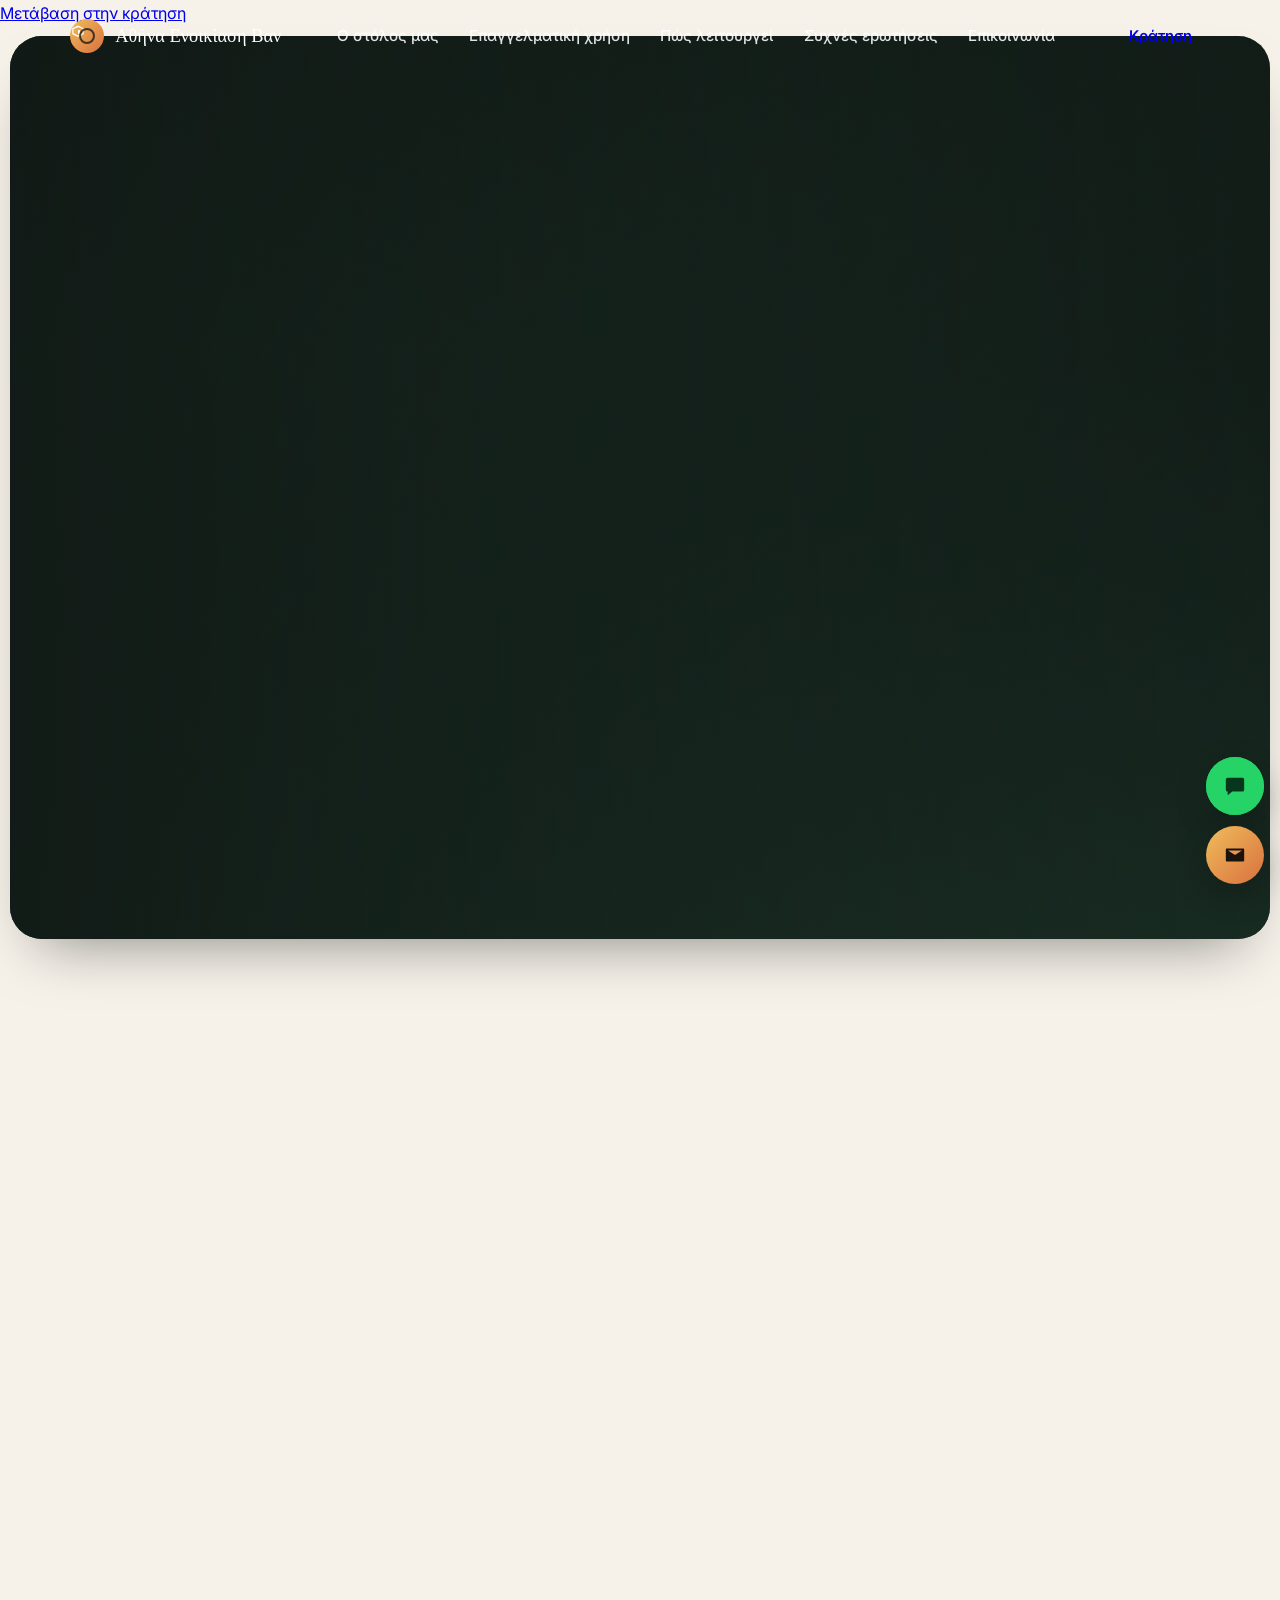
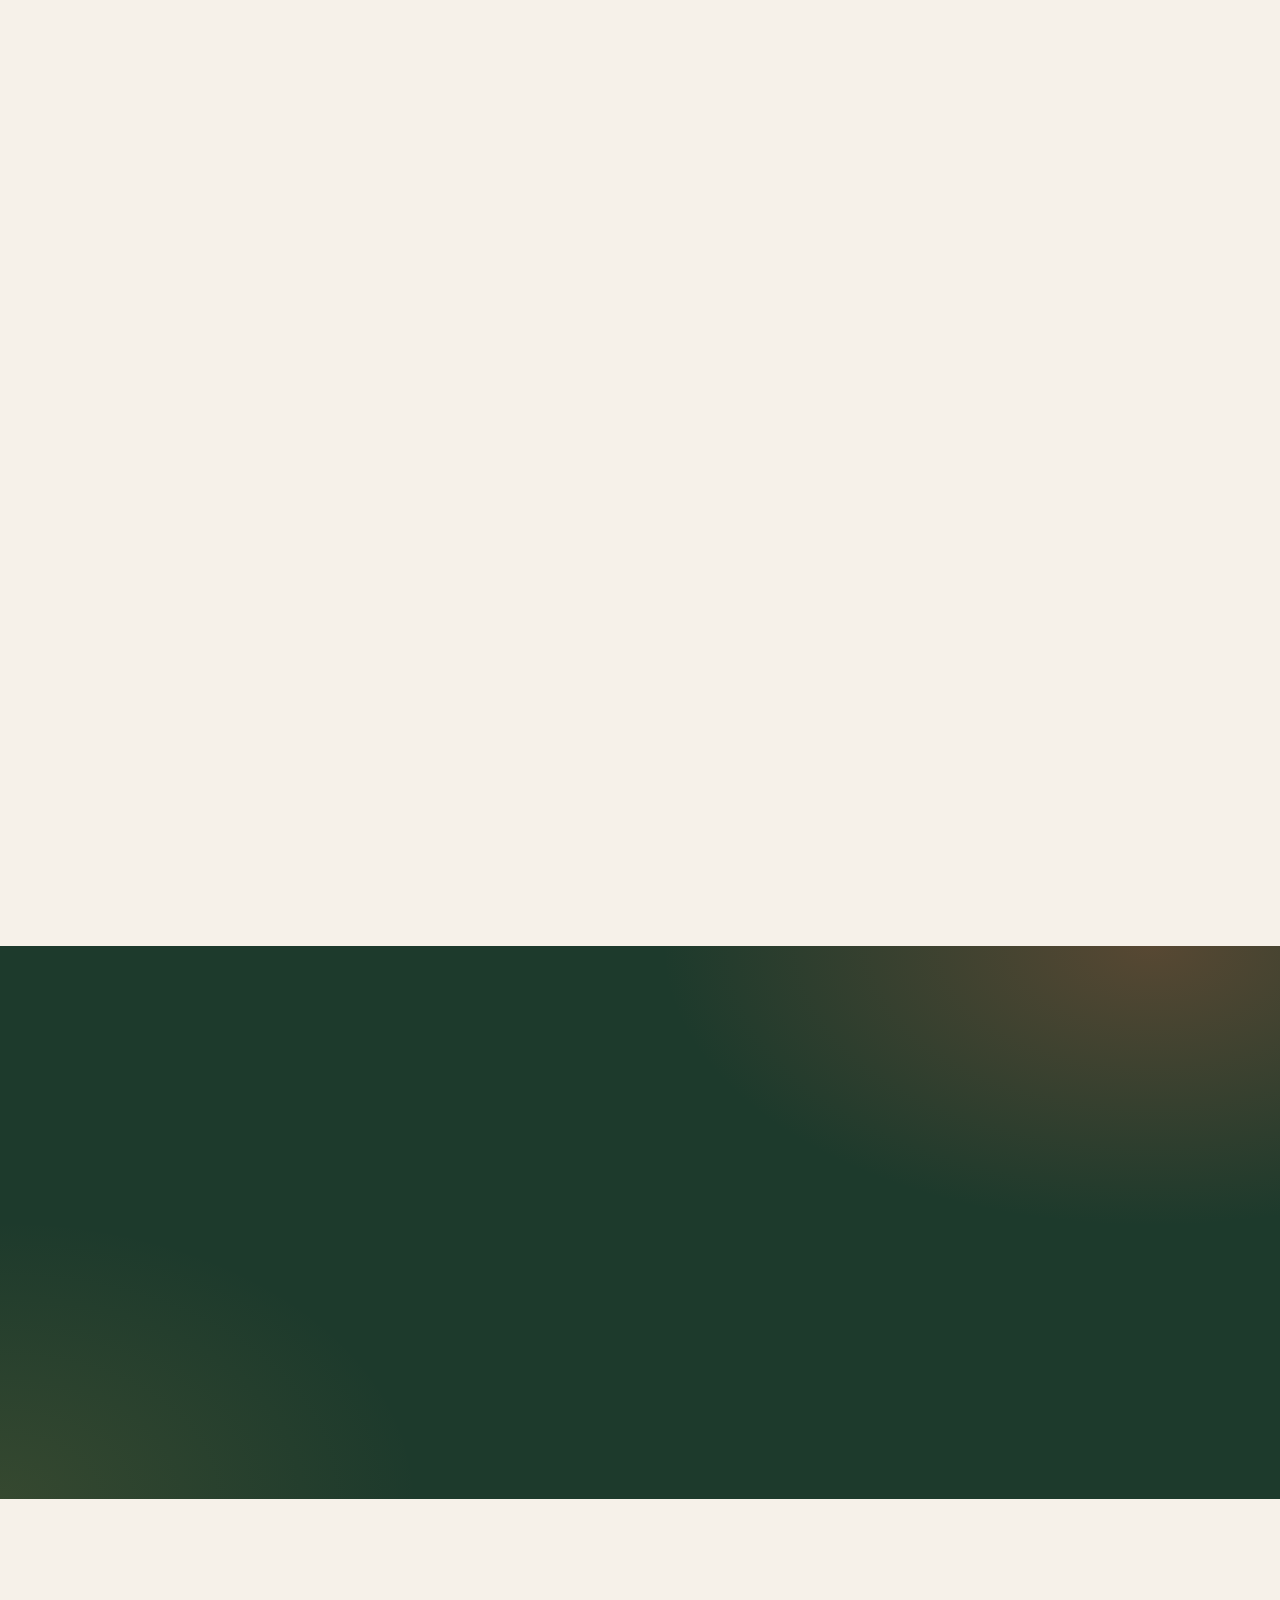
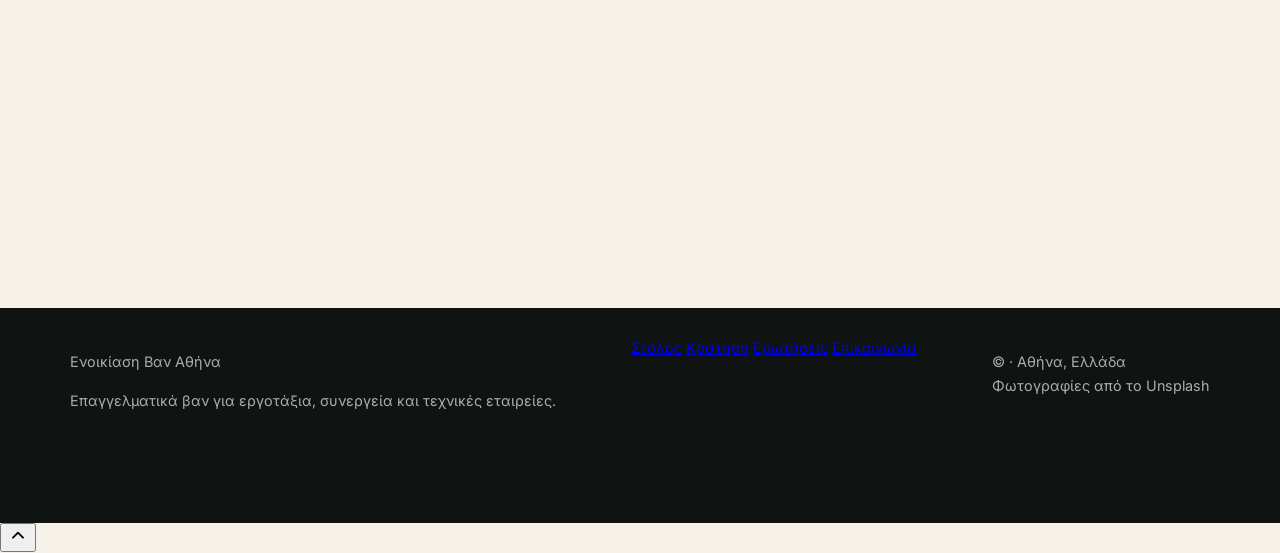
==== commit 82799dd9: "Add files via upload" ====
--- a/index.html
+++ b/index.html
@@ -5,21 +5,30 @@
   <meta name="viewport" content="width=device-width, initial-scale=1" />
   <title>Ενοικίαση Επαγγελματικών Βαν στην Αθήνα – Κράτηση online</title>
   <meta name="description" content="Ενοικίαση επαγγελματικών βαν στην Αθήνα για εργοτάξια, συνεργεία και τεχνικές εταιρείες. Μεταφορά υλικών, εργαλείων και εξοπλισμού, με διαθεσιμότητα σε πραγματικό χρόνο." />
-  <meta name="theme-color" content="#14171a" />
-  <script>document.documentElement.classList.add('js')</script>
+  <meta name="theme-color" content="#eef2f5" />
+  <script>document.documentElement.classList.add("js")</script>
   <link rel="preconnect" href="https://fonts.googleapis.com" />
   <link rel="preconnect" href="https://fonts.gstatic.com" crossorigin />
   <link rel="preconnect" href="https://images.unsplash.com" crossorigin />
-  <!-- Roboto Condensed (headings) + Inter (body): both include the Greek alphabet -->
-  <link href="https://fonts.googleapis.com/css2?family=Inter:wght@400;500;600;700&family=Roboto+Condensed:wght@600;700&display=swap" rel="stylesheet" />
+  <link href="https://fonts.googleapis.com/css2?family=Inter:wght@400;500;600;700&family=Sofia+Sans:ital,wght@0,500;0,600;0,700;0,800;1,600&display=swap" rel="stylesheet" />
   <link rel="stylesheet" href="https://cdnjs.cloudflare.com/ajax/libs/leaflet/1.9.4/leaflet.min.css" />
   <link rel="stylesheet" href="css/styles.css" />
 </head>
 <body>
-  <!-- ===== Header ===== -->
+  <div class="scroll-progress" aria-hidden="true"><span id="scrollProgress"></span></div>
+  <a class="skip" href="#book">Μετάβαση στην κράτηση</a>
+
   <header class="site-header" id="siteHeader">
     <div class="wrap bar">
-      <a class="brand" href="#top"><span class="logo" aria-hidden="true"></span><span>Ενοικίαση Βαν Αθήνα</span></a>
+      <a class="brand" href="#top">
+        <span class="logo" aria-hidden="true">
+          <svg viewBox="0 0 32 32" width="18" height="18"><path fill="currentColor" d="M4 20.5V12.2c0-.7.4-1.3 1-1.6l8.2-4.1a2.2 2.2 0 0 1 2 0l8.2 4.1c.6.3 1 .9 1 1.6v8.3c0 .7-.4 1.3-1 1.6L15.2 26a2.2 2.2 0 0 1-2 0L5 22.1a1.8 1.8 0 0 1-1-1.6Zm2.2-.4 7.6 3.5c.4.2.9.2 1.3 0l7.5-3.5V12.6L15.2 9.2a.4.4 0 0 0-.4 0l-8.6 3.4v7.5Z"/><path fill="currentColor" d="M14.2 14.2h3.6v7.1h-3.6z"/></svg>
+        </span>
+        <span class="brand-text">
+          <span class="brand-kicker">Αθήνα</span>
+          <span class="brand-name">Ενοικίαση Βαν</span>
+        </span>
+      </a>
       <nav class="nav" id="mainNav" aria-label="Κύρια πλοήγηση">
         <a href="#fleet">Ο στόλος μας</a>
         <a href="#uses">Επαγγελματική χρήση</a>
@@ -35,11 +44,10 @@
   </header>
 
   <main id="top">
-    <!-- ===== Compact hero: text + small framed photo ===== -->
     <section class="hero">
       <div class="wrap hero-grid">
         <div class="hero-copy">
-          <p class="eyebrow" data-reveal>Ενοικίαση επαγγελματικών βαν · Αθήνα</p>
+          <p class="eyebrow" data-reveal><span class="pulse-dot" aria-hidden="true"></span>Ενοικίαση επαγγελματικών βαν · Αθήνα</p>
           <h1 data-reveal style="--i:1">Επαγγελματικά βαν<br /><em>για κάθε εργοτάξιο</em>.</h1>
           <p class="lead" data-reveal style="--i:2">Μεταφέρετε υλικά, εργαλεία και εξοπλισμό με αξιόπιστα βαν για συνεργεία, εργολάβους και τεχνικές εταιρείες. Δείτε τη διαθεσιμότητα σε πραγματικό χρόνο και στείλτε το αίτημά σας σε λίγα λεπτά.</p>
           <div class="hero-cta" data-reveal style="--i:3">
@@ -53,17 +61,28 @@
           </ul>
         </div>
 
-        <!-- PHOTO 1 (replace the URL to change it) -->
-        <figure class="frame hero-photo" data-reveal style="--i:2">
-          <img data-photo src="https://images.unsplash.com/photo-1541888946425-d81bb19240f5?auto=format&fit=crop&w=900&q=70" alt="" fetchpriority="high" />
-          <figcaption class="glass-tag">Για επαγγελματική χρήση</figcaption>
-        </figure>
-      </div>
-    </section>
-
-    <!-- ===== Booking wizard ===== -->
+        <div class="hero-visual" data-reveal style="--i:2">
+          <figure class="frame hero-photo">
+            <img data-photo src="https://images.unsplash.com/photo-1589939705384-5185137a7f0f?auto=format&fit=crop&w=900&q=70" width="900" height="720" alt="Επαγγελματίας με κράνος σε εργοτάξιο" fetchpriority="high" />
+            <figcaption class="glass-tag">Για επαγγελματική χρήση</figcaption>
+          </figure>
+          <aside class="hero-note">
+            <span class="hero-note-k">Παράδοση</span>
+            <strong>Στο εργοτάξιο, την αποθήκη ή το γραφείο σας</strong>
+          </aside>
+        </div>
+      </div>
+    </section>
+
     <section id="book" class="wrap">
       <div class="book-card" data-reveal>
+        <div class="book-head">
+          <div>
+            <p class="eyebrow">Κράτηση</p>
+            <h2>Ελέγξτε διαθεσιμότητα</h2>
+          </div>
+          <p class="book-note">Χωρίς πληρωμή online. Η επιβεβαίωση γίνεται από άνθρωπο.</p>
+        </div>
         <ol class="stepper" aria-label="Πρόοδος κράτησης">
           <li data-step="1" class="active"><span class="n">1</span><span class="t">Επιλογή βαν</span></li>
           <li data-step="2"><span class="n">2</span><span class="t">Τα στοιχεία σας</span></li>
@@ -71,7 +90,6 @@
         </ol>
         <div class="progress" aria-hidden="true"><i id="progressFill" style="width:33.33%"></i></div>
 
-        <!-- STEP 1 -->
         <div id="step1" class="panel">
           <form id="searchForm" class="search-bar" novalidate>
             <label>Ημερομηνία παραλαβής
@@ -90,7 +108,6 @@
           <div id="results" class="grid"></div>
         </div>
 
-        <!-- STEP 2 -->
         <div id="step2" class="panel" hidden>
           <button type="button" id="backBtn" class="link-btn">← Επιστροφή στα βαν</button>
           <div class="booking-layout">
@@ -147,7 +164,6 @@
               <div class="map-wrap"><div id="map" role="application" aria-label="Χάρτης της Αθήνας για επιλογή σημείων παραλαβής και επιστροφής"></div></div>
               <p class="hint" id="mapMsg" aria-live="polite"></p>
 
-              <!-- Honeypot: hidden from humans, bots fill it in -->
               <input id="website" name="website" tabindex="-1" autocomplete="off" class="hp" aria-hidden="true" />
               <p id="bookingError" class="error" role="alert" hidden></p>
               <button type="submit" id="submitBtn" class="btn btn-accent btn-block">Αποστολή αιτήματος κράτησης</button>
@@ -169,9 +185,8 @@
           </div>
         </div>
 
-        <!-- STEP 3 -->
         <div id="step3" class="panel confirm" hidden>
-          <svg class="tick" viewBox="0 0 52 52" aria-hidden="true"><circle cx="26" cy="26" r="24" fill="none" stroke="#ffb400" stroke-width="3"/><path d="M15 27l8 8 14-16" fill="none" stroke="#14171a" stroke-width="4" stroke-linecap="round" stroke-linejoin="round"/></svg>
+          <svg class="tick" viewBox="0 0 52 52" aria-hidden="true"><circle cx="26" cy="26" r="24" fill="none"/><path d="M15 27l8 8 14-16" fill="none"/></svg>
           <h2>Ευχαριστούμε!</h2>
           <p>Το αίτημα κράτησής σας υποβλήθηκε. Θα επικοινωνήσουμε μαζί σας σύντομα.</p>
           <p class="muted" id="confirmRef"></p>
@@ -180,31 +195,64 @@
       </div>
     </section>
 
-    <!-- ===== Fleet ===== -->
     <section id="fleet" class="section">
       <div class="wrap">
-        <p class="eyebrow dark" data-reveal>Ο στόλος μας</p>
+        <p class="eyebrow" data-reveal>Ο στόλος μας</p>
         <h2 data-reveal style="--i:1">Βαν για επαγγελματική χρήση</h2>
         <p class="section-lead" data-reveal style="--i:2">Όλα τα βαν της λίστας μπορούν να κρατηθούν online. Επιλέξτε ημερομηνίες για να δείτε ποια είναι ελεύθερα για τη δουλειά σας.</p>
         <div id="fleetGrid" class="grid"></div>
       </div>
     </section>
 
-    <!-- ===== Professional uses ===== -->
     <section id="uses" class="section section-white">
       <div class="wrap">
-        <p class="eyebrow dark" data-reveal>Επαγγελματική χρήση</p>
+        <p class="eyebrow" data-reveal>Επαγγελματική χρήση</p>
         <h2 data-reveal style="--i:1">Φτιαγμένα για τη δουλειά στο εργοτάξιο</h2>
         <div class="uses">
-          <article class="use" data-reveal style="--i:1"><span class="tag-n">01</span><h3>Μεταφορά υλικών</h3><p>Σακιά, σωληνώσεις, ξυλεία, πλακάκια και ό,τι χρειάζεται το έργο σας φτάνει εγκαίρως στον χώρο εργασίας.</p></article>
-          <article class="use" data-reveal style="--i:2"><span class="tag-n">02</span><h3>Εργαλεία και εξοπλισμός</h3><p>Μετακινήστε εργαλεία, μηχανήματα χειρός και εξοπλισμό με χώρο φόρτωσης για την καθημερινή δουλειά.</p></article>
-          <article class="use" data-reveal style="--i:3"><span class="tag-n">03</span><h3>Συνεργεία και ομάδες</h3><p>Μεταφέρετε το συνεργείο σας και τον εξοπλισμό του από και προς τα εργοτάξια.</p></article>
-          <article class="use" data-reveal style="--i:4"><span class="tag-n">04</span><h3>Έργα με πρόγραμμα</h3><p>Κλείστε βαν για όσες ημέρες χρειάζεται το έργο σας, με σαφές συνολικό κόστος εκ των προτέρων.</p></article>
-        </div>
-      </div>
-    </section>
-
-    <!-- ===== How it works ===== -->
+          <article class="use" data-reveal style="--i:1">
+            <figure class="frame use-photo">
+              <img data-photo src="https://images.unsplash.com/photo-1503387762-592deb58ef4e?auto=format&fit=crop&w=480&q=70" width="480" height="480" alt="Κτίριο υπό κατασκευή" loading="lazy" />
+            </figure>
+            <div class="use-body">
+              <span class="tag-n">01</span>
+              <h3>Μεταφορά υλικών</h3>
+              <p>Σακιά, σωληνώσεις, ξυλεία, πλακάκια και ό,τι χρειάζεται το έργο σας φτάνει εγκαίρως στον χώρο εργασίας.</p>
+            </div>
+          </article>
+          <article class="use" data-reveal style="--i:2">
+            <figure class="frame use-photo">
+              <img data-photo src="https://images.unsplash.com/photo-1581094794329-c8112a89af12?auto=format&fit=crop&w=480&q=70" width="480" height="480" alt="Τεχνικός εξοπλισμός σε χώρο εργασίας" loading="lazy" />
+            </figure>
+            <div class="use-body">
+              <span class="tag-n">02</span>
+              <h3>Εργαλεία και εξοπλισμός</h3>
+              <p>Μετακινήστε εργαλεία, μηχανήματα χειρός και εξοπλισμό με χώρο φόρτωσης για την καθημερινή δουλειά.</p>
+            </div>
+          </article>
+          <article class="use" data-reveal style="--i:3">
+            <figure class="frame use-photo">
+              <img data-photo src="https://images.unsplash.com/photo-1504307651254-35680f356dfd?auto=format&fit=crop&w=480&q=70" width="480" height="480" alt="Συνεργείο σε εργοτάξιο" loading="lazy" />
+            </figure>
+            <div class="use-body">
+              <span class="tag-n">03</span>
+              <h3>Συνεργεία και ομάδες</h3>
+              <p>Μεταφέρετε το συνεργείο σας και τον εξοπλισμό του από και προς τα εργοτάξια.</p>
+            </div>
+          </article>
+          <article class="use" data-reveal style="--i:4">
+            <figure class="frame use-photo">
+              <img data-photo src="https://images.unsplash.com/photo-1541888946425-d81bb19240f5?auto=format&fit=crop&w=480&q=70" width="480" height="480" alt="Οργανωμένος χώρος οικοδομής" loading="lazy" />
+            </figure>
+            <div class="use-body">
+              <span class="tag-n">04</span>
+              <h3>Έργα με πρόγραμμα</h3>
+              <p>Κλείστε βαν για όσες ημέρες χρειάζεται το έργο σας, με σαφές συνολικό κόστος εκ των προτέρων.</p>
+            </div>
+          </article>
+        </div>
+      </div>
+    </section>
+
     <section id="how" class="section section-dark">
       <div class="wrap">
         <p class="eyebrow" data-reveal>Πώς λειτουργεί</p>
@@ -218,11 +266,10 @@
       </div>
     </section>
 
-    <!-- ===== Why us + small framed PHOTO 2 ===== -->
     <section class="section">
       <div class="wrap split">
         <div>
-          <p class="eyebrow dark" data-reveal>Γιατί εμάς</p>
+          <p class="eyebrow" data-reveal>Γιατί εμάς</p>
           <h2 data-reveal style="--i:1">Απλά, καθαρά, χωρίς εκπλήξεις</h2>
           <div class="perks">
             <div data-reveal style="--i:1"><strong>Ζωντανή διαθεσιμότητα</strong><p>Βλέπετε αμέσως ποια βαν είναι ελεύθερα, χωρίς τηλέφωνα και αναμονή.</p></div>
@@ -232,16 +279,15 @@
           </div>
         </div>
         <figure class="frame side-photo" data-reveal style="--i:2">
-          <img data-photo src="https://images.unsplash.com/photo-1504307651254-35680f356dfd?auto=format&fit=crop&w=900&q=70" alt="" loading="lazy" />
+          <img data-photo data-parallax src="https://images.unsplash.com/photo-1517581177682-a085bb7ffb15?auto=format&fit=crop&w=900&q=70" width="900" height="1120" alt="Εργοτάξιο μέσα στην πόλη" loading="lazy" />
           <figcaption class="glass-tag">Για εργοτάξια και τεχνικά έργα</figcaption>
         </figure>
       </div>
     </section>
 
-    <!-- ===== FAQ ===== -->
     <section id="faq" class="section section-white">
       <div class="wrap">
-        <p class="eyebrow dark" data-reveal>Συχνές ερωτήσεις</p>
+        <p class="eyebrow" data-reveal>Συχνές ερωτήσεις</p>
         <h2 data-reveal style="--i:1">Έχετε απορίες;</h2>
         <div class="faq">
           <details data-reveal><summary>Για ποια χρήση προορίζονται τα βαν;</summary><p>Για επαγγελματική χρήση: μεταφορά υλικών, εργαλείων και εξοπλισμού για εργοτάξια, συνεργεία και τεχνικές εταιρείες.</p></details>
@@ -255,11 +301,11 @@
       </div>
     </section>
 
-    <!-- ===== Contact ===== -->
     <section id="contact" class="section tight">
       <div class="wrap">
         <div class="contact" data-reveal>
           <div>
+            <p class="eyebrow">Επικοινωνία</p>
             <h2>Μιλήστε μαζί μας απευθείας</h2>
             <p>Χρειάζεστε βαν για ένα έργο, ειδικές απαιτήσεις ή περισσότερα από ένα οχήματα; Γράψτε μας.</p>
           </div>
@@ -273,20 +319,32 @@
   </main>
 
   <footer class="site-footer">
-    <div class="wrap">
-      <span>© <span id="year"></span> Ενοικίαση Βαν Αθήνα · Αθήνα, Ελλάδα</span>
-      <span>Φωτογραφίες από το Unsplash</span>
+    <div class="wrap footer-grid">
+      <div>
+        <p class="footer-brand">Ενοικίαση Βαν Αθήνα</p>
+        <p class="footer-note">Επαγγελματικά βαν για εργοτάξια, συνεργεία και τεχνικές εταιρείες.</p>
+      </div>
+      <nav class="footer-nav" aria-label="Σύνδεσμοι υποσέλιδου">
+        <a href="#fleet">Στόλος</a>
+        <a href="#book">Κράτηση</a>
+        <a href="#faq">Ερωτήσεις</a>
+        <a href="#contact">Επικοινωνία</a>
+      </nav>
+      <p class="footer-meta">© <span id="year"></span> · Αθήνα, Ελλάδα<br />Φωτογραφίες από το Unsplash</p>
     </div>
   </footer>
 
-  <!-- Floating contact buttons -->
+  <button type="button" class="to-top" id="toTop" aria-label="Επιστροφή στην κορυφή" aria-hidden="true" tabindex="-1">
+    <svg viewBox="0 0 24 24" width="20" height="20" aria-hidden="true"><path fill="none" stroke="currentColor" stroke-width="2.2" stroke-linecap="round" stroke-linejoin="round" d="M6 14l6-6 6 6"/></svg>
+  </button>
+
   <div class="fab-wrap">
     <a class="fab fab-wa js-wa" href="#contact" target="_blank" rel="noopener" aria-label="Συνομιλία στο WhatsApp">
-      <svg viewBox="0 0 24 24" width="24" height="24" aria-hidden="true"><path fill="currentColor" d="M4 3h16a2 2 0 0 1 2 2v11a2 2 0 0 1-2 2H9l-5 4v-4H4a2 2 0 0 1-2-2V5a2 2 0 0 1 2-2z"/></svg>
+      <svg viewBox="0 0 24 24" width="22" height="22" aria-hidden="true"><path fill="currentColor" d="M4 3h16a2 2 0 0 1 2 2v11a2 2 0 0 1-2 2H9l-5 4v-4H4a2 2 0 0 1-2-2V5a2 2 0 0 1 2-2z"/></svg>
       <span>WhatsApp</span>
     </a>
     <a class="fab fab-mail js-mail" href="#contact" aria-label="Αποστολή email">
-      <svg viewBox="0 0 24 24" width="24" height="24" aria-hidden="true"><path fill="currentColor" fill-rule="evenodd" d="M3 5h18a1 1 0 0 1 1 1v12a1 1 0 0 1-1 1H3a1 1 0 0 1-1-1V6a1 1 0 0 1 1-1zm1 2.4V17h16V7.4l-8 5-8-5z"/></svg>
+      <svg viewBox="0 0 24 24" width="22" height="22" aria-hidden="true"><path fill="currentColor" d="M3 5h18a1 1 0 0 1 1 1v12a1 1 0 0 1-1 1H3a1 1 0 0 1-1-1V6a1 1 0 0 1 1-1zm1.4 2 7.2 4.6a.7.7 0 0 0 .8 0L19.6 7 4.4 7z"/></svg>
       <span>Email</span>
     </a>
   </div>
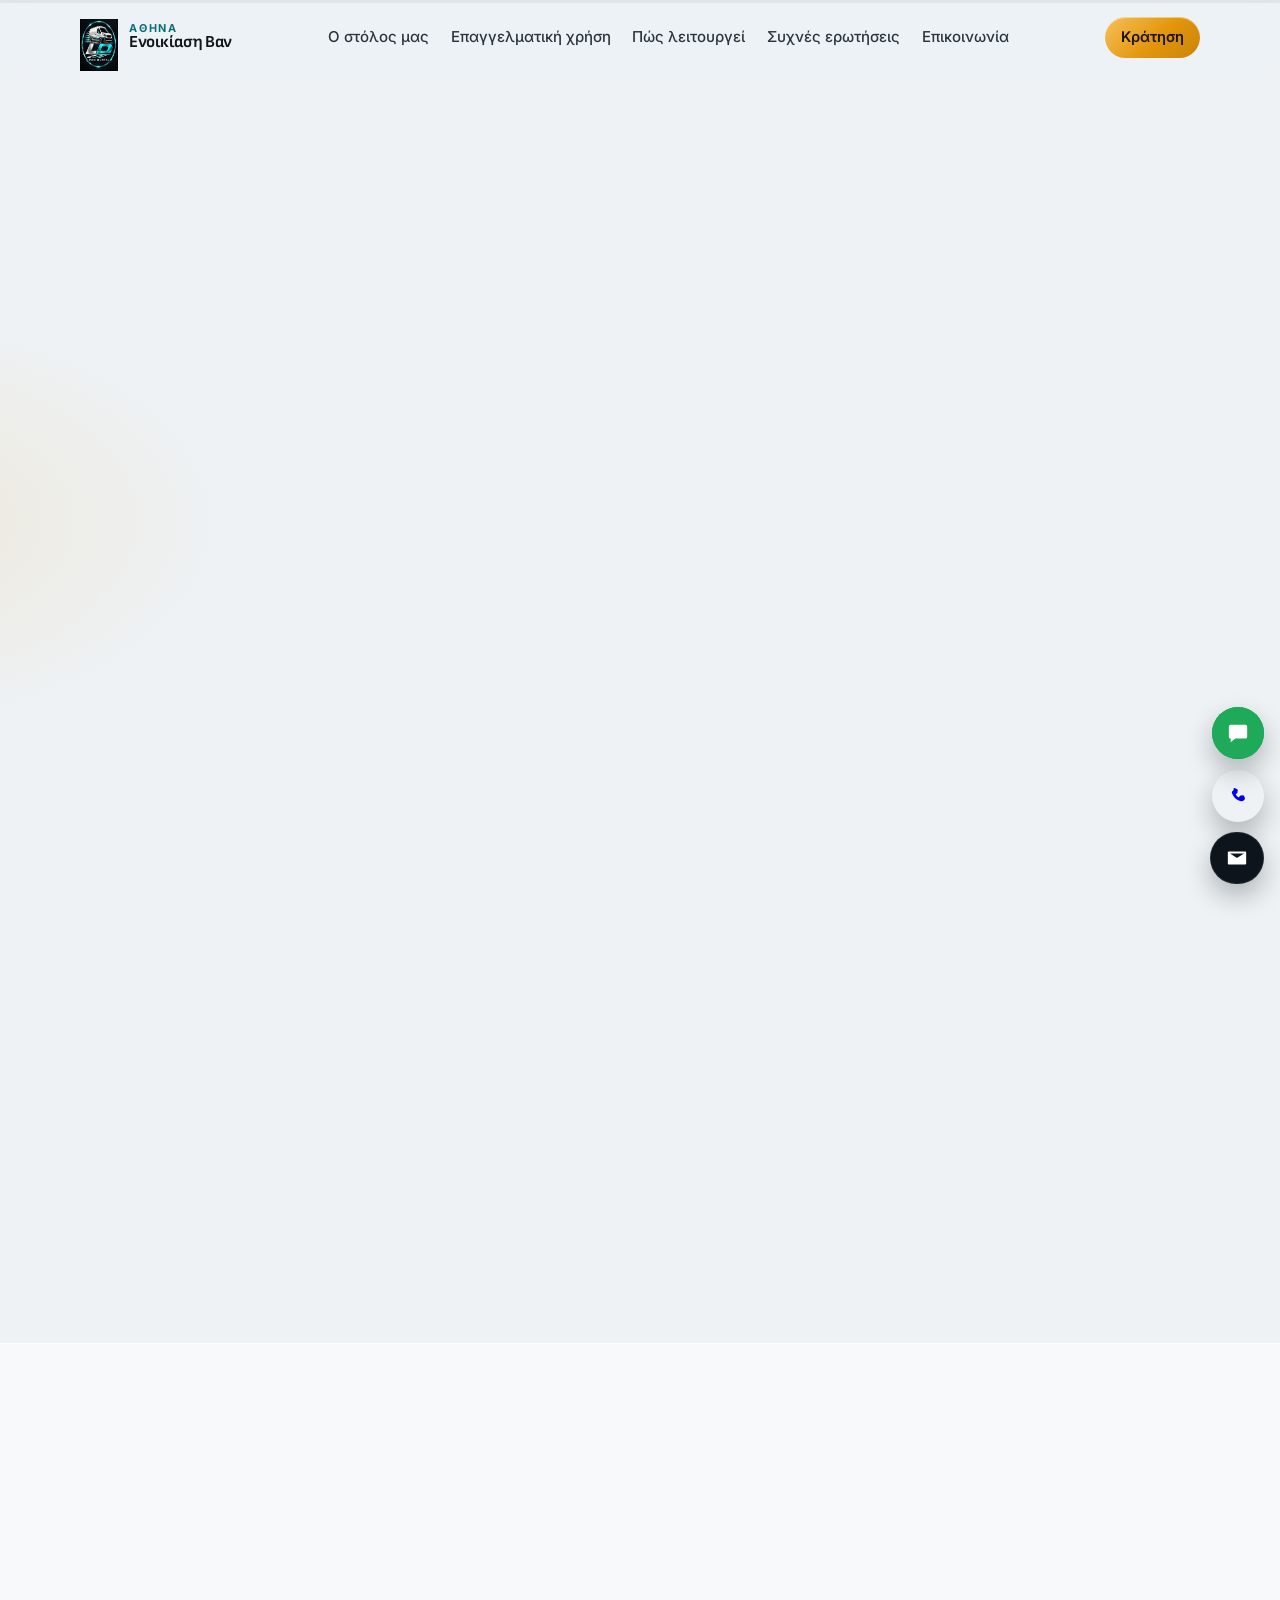
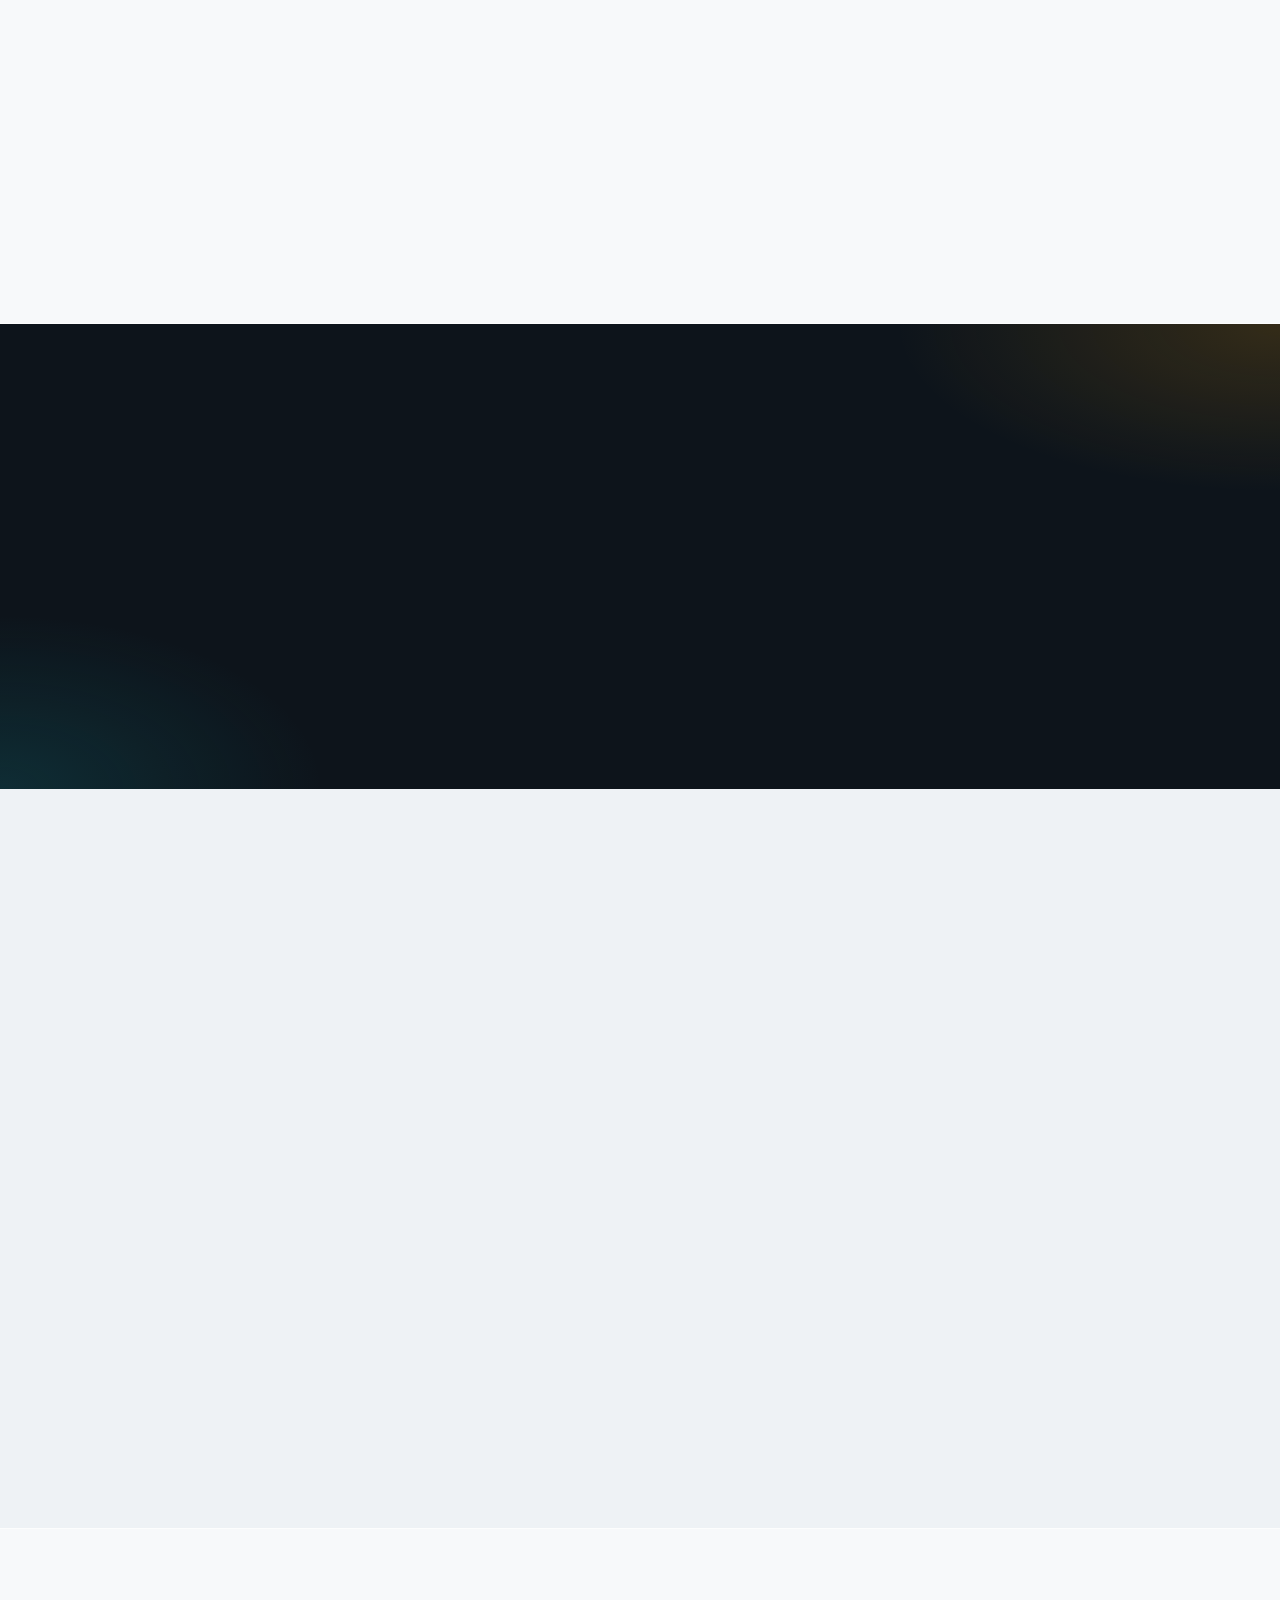
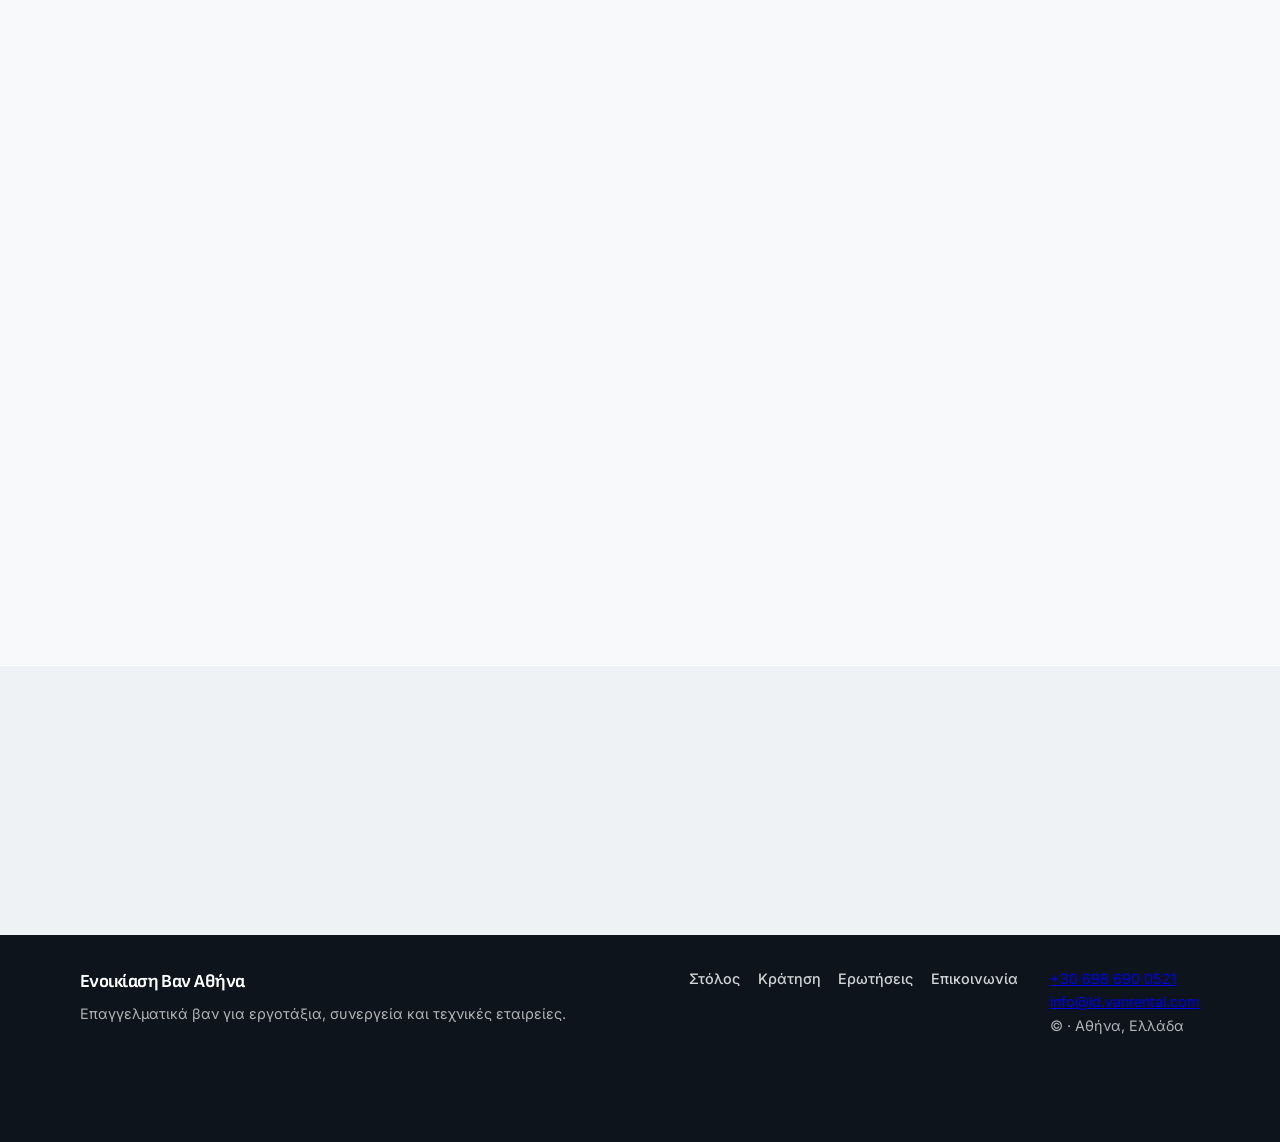
==== commit 6dc3d562: "Add files via upload" ====
--- a/index.html
+++ b/index.html
@@ -21,8 +21,8 @@
   <header class="site-header" id="siteHeader">
     <div class="wrap bar">
       <a class="brand" href="#top">
-        <span class="logo" aria-hidden="true">
-          <svg viewBox="0 0 32 32" width="18" height="18"><path fill="currentColor" d="M4 20.5V12.2c0-.7.4-1.3 1-1.6l8.2-4.1a2.2 2.2 0 0 1 2 0l8.2 4.1c.6.3 1 .9 1 1.6v8.3c0 .7-.4 1.3-1 1.6L15.2 26a2.2 2.2 0 0 1-2 0L5 22.1a1.8 1.8 0 0 1-1-1.6Zm2.2-.4 7.6 3.5c.4.2.9.2 1.3 0l7.5-3.5V12.6L15.2 9.2a.4.4 0 0 0-.4 0l-8.6 3.4v7.5Z"/><path fill="currentColor" d="M14.2 14.2h3.6v7.1h-3.6z"/></svg>
+        <span class="logo">
+          <img src="logo-header.jpg" alt="LD Van Rental" width="52" height="52" />
         </span>
         <span class="brand-text">
           <span class="brand-kicker">Αθήνα</span>
@@ -53,6 +53,7 @@
           <div class="hero-cta" data-reveal style="--i:3">
             <a class="btn btn-accent" href="#book">Έλεγχος διαθεσιμότητας</a>
             <a class="btn btn-outline js-wa" href="#contact" target="_blank" rel="noopener">Συνομιλία στο WhatsApp</a>
+            <a class="btn btn-call js-tel" href="tel:+306986900521">Κλήση</a>
           </div>
           <ul class="chips" data-reveal style="--i:4">
             <li>Διαθεσιμότητα σε πραγματικό χρόνο</li>
@@ -198,8 +199,8 @@
     <section id="fleet" class="section">
       <div class="wrap">
         <p class="eyebrow" data-reveal>Ο στόλος μας</p>
-        <h2 data-reveal style="--i:1">Βαν για επαγγελματική χρήση</h2>
-        <p class="section-lead" data-reveal style="--i:2">Όλα τα βαν της λίστας μπορούν να κρατηθούν online. Επιλέξτε ημερομηνίες για να δείτε ποια είναι ελεύθερα για τη δουλειά σας.</p>
+        <h2 data-reveal style="--i:1">Τέσσερα Ford Transit</h2>
+        <p class="section-lead" data-reveal style="--i:2">Ο στόλος είναι τέσσερα ίδια Ford Transit για εργοτάξια, εργαλεία και μεταφορά υλικών. Επιλέξτε ημερομηνίες για να δείτε ποια είναι ελεύθερα.</p>
         <div id="fleetGrid" class="grid"></div>
       </div>
     </section>
@@ -311,7 +312,8 @@
           </div>
           <div class="contact-actions">
             <a class="btn btn-wa js-wa" href="#contact" target="_blank" rel="noopener">Στείλτε μας στο WhatsApp</a>
-            <a class="btn btn-accent js-mail" href="#contact">Στείλτε email</a>
+            <a class="btn btn-call js-tel" href="tel:+306986900521">Κλήση</a>
+            <a class="btn btn-accent js-mail" href="mailto:ld.vanrental@gmail.com"><span class="js-email-label">info@ld.vanrental.com</span></a>
           </div>
         </div>
       </div>
@@ -330,7 +332,11 @@
         <a href="#faq">Ερωτήσεις</a>
         <a href="#contact">Επικοινωνία</a>
       </nav>
-      <p class="footer-meta">© <span id="year"></span> · Αθήνα, Ελλάδα<br />Φωτογραφίες από το Unsplash</p>
+      <p class="footer-meta">
+        <a class="js-tel" href="tel:+306986900521">+30 698 690 0521</a><br />
+        <a class="js-mail" href="mailto:ld.vanrental@gmail.com"><span class="js-email-label">info@ld.vanrental.com</span></a><br />
+        © <span id="year"></span> · Αθήνα, Ελλάδα
+      </p>
     </div>
   </footer>
 
@@ -343,7 +349,11 @@
       <svg viewBox="0 0 24 24" width="22" height="22" aria-hidden="true"><path fill="currentColor" d="M4 3h16a2 2 0 0 1 2 2v11a2 2 0 0 1-2 2H9l-5 4v-4H4a2 2 0 0 1-2-2V5a2 2 0 0 1 2-2z"/></svg>
       <span>WhatsApp</span>
     </a>
-    <a class="fab fab-mail js-mail" href="#contact" aria-label="Αποστολή email">
+    <a class="fab fab-call js-tel" href="tel:+306986900521" aria-label="Κλήση στο +30 698 690 0521">
+      <svg viewBox="0 0 24 24" width="22" height="22" aria-hidden="true"><path fill="currentColor" d="M7.2 3.8c.4-.4 1-.5 1.5-.3l2.2.9c.5.2.8.7.8 1.2l-.2 2.4c0 .4-.2.8-.6 1L9.4 10c.8 1.6 2 2.8 3.6 3.6l1-1.5c.2-.4.6-.6 1-.6l2.4-.2c.5 0 1 .3 1.2.8l.9 2.2c.2.5.1 1.1-.3 1.5l-1.4 1.4c-.4.4-1 .6-1.6.5C10.8 17.2 6.8 13.2 5.3 8.4c-.1-.6.1-1.2.5-1.6l1.4-1.4z"/></svg>
+      <span>Κλήση</span>
+    </a>
+    <a class="fab fab-mail js-mail" href="mailto:ld.vanrental@gmail.com" aria-label="Αποστολή email στο info@ld.vanrental.com">
       <svg viewBox="0 0 24 24" width="22" height="22" aria-hidden="true"><path fill="currentColor" d="M3 5h18a1 1 0 0 1 1 1v12a1 1 0 0 1-1 1H3a1 1 0 0 1-1-1V6a1 1 0 0 1 1-1zm1.4 2 7.2 4.6a.7.7 0 0 0 .8 0L19.6 7 4.4 7z"/></svg>
       <span>Email</span>
     </a>
--- a/css/styles.css
+++ b/css/styles.css
@@ -1,336 +1,569 @@
 /* =====================================================================
-   Ενοικίαση Βαν Αθήνα – "warm luxury" theme
-   Canvas: warm off-white. Accents: forest green, terracotta, amber.
-   Fonts: Noto Serif Display (headings) + Inter (body), both with Greek.
+   Ενοικίαση Βαν Αθήνα
+   Light instrument panel: concrete canvas, graphite ink, signal amber,
+   deep teal. Sofia Sans + Inter (both include Greek).
    ===================================================================== */
 :root {
-  --obsidian: #0f1412;
-  --forest: #1d3a2c;
-  --forest-2: #2c5a43;
-  --terra: #c4623f;
-  --terra-2: #d98159;
-  --amber: #e8b04a;
-  --canvas: #f6f1e9;
-  --sand: #ece4d6;
-  --surface: #fffdf9;
-  --ink: #1b1f1c;
-  --muted: #6a6f68;
-  --line: #e3dccf;
-  --danger: #b8372b;
-  --ok: #2f7d4f;
-  --grad: linear-gradient(135deg, #f0bd5b 0%, #d9703f 100%);
+  --ink: #12171c;
+  --ink-soft: #2c353d;
+  --muted: #4e5963;
+  --canvas: #eef2f5;
+  --canvas-2: #e4eaee;
+  --surface: #ffffff;
+  --line: rgba(18, 23, 28, 0.1);
+  --line-strong: rgba(18, 23, 28, 0.16);
+  --amber: #e3960c;
+  --amber-2: #f6b73c;
+  --amber-ink: #1c1406;
+  --teal: #0c6e78;
+  --teal-2: #14919b;
+  --danger: #b42318;
+  --ok: #18794a;
+  --night: #0d141b;
+  --night-2: #16202a;
+  --grad: linear-gradient(135deg, #f6c15a 0%, #e3960c 55%, #c98408 100%);
+  --glow: linear-gradient(135deg, #f6c15a, #14919b);
   --radius: 22px;
   --ease: cubic-bezier(.2, .8, .2, 1);
-  --font-head: "Noto Serif Display", Georgia, "Times New Roman", serif;
+  --header: 76px;
+  --font-head: "Sofia Sans", "Inter", system-ui, sans-serif;
   --font-body: "Inter", system-ui, -apple-system, "Segoe UI", sans-serif;
+  --shadow: 0 24px 50px -28px rgba(13, 20, 27, 0.45);
 }
 
 *, *::before, *::after { box-sizing: border-box; }
 html { -webkit-text-size-adjust: 100%; scroll-behavior: smooth; }
-body { margin: 0; font-family: var(--font-body); color: var(--ink); background: var(--canvas); line-height: 1.65; -webkit-font-smoothing: antialiased; }
-.wrap { width: min(1140px, 100% - 2rem); margin-inline: auto; }
+body {
+  margin: 0;
+  font-family: var(--font-body);
+  color: var(--ink);
+  background:
+    radial-gradient(900px 480px at 100% -8%, rgba(20, 145, 155, 0.1), transparent 55%),
+    radial-gradient(760px 420px at -12% 12%, rgba(227, 150, 12, 0.12), transparent 52%),
+    var(--canvas);
+  line-height: 1.65;
+  -webkit-font-smoothing: antialiased;
+  color-scheme: light;
+}
+.wrap { width: min(1120px, calc(100% - 2rem)); margin-inline: auto; }
 [hidden] { display: none !important; }
 img { max-width: 100%; }
-h1, h2, h3 { font-family: var(--font-head); font-weight: 500; line-height: 1.12; margin: 0 0 .8rem; letter-spacing: -.01em; }
-h1 { font-size: clamp(2.4rem, 6.4vw, 4.6rem); }
-h2 { font-size: 1.6rem; }
-em { font-style: italic; }
+h1, h2, h3 { font-family: var(--font-head); font-weight: 700; line-height: 1.08; margin: 0 0 .7rem; letter-spacing: -0.03em; }
+h1 { font-size: clamp(2.35rem, 5vw, 4rem); }
+h2 { font-size: clamp(1.7rem, 3vw, 2.35rem); }
+em { font-style: italic; font-weight: 600; }
 .muted { color: var(--muted); }
-:focus-visible { outline: 3px solid var(--amber); outline-offset: 2px; }
-
-/* ---------- Glass helpers ---------- */
-.glass-dark { background: rgba(15,20,18,.42); border: 1px solid rgba(255,255,255,.2); backdrop-filter: blur(18px) saturate(1.3); -webkit-backdrop-filter: blur(18px) saturate(1.3); }
-.glass-tag { position: absolute; left: 1rem; bottom: 1rem; padding: .45rem .95rem; border-radius: 999px; color: #fff; font-size: .85rem; font-weight: 600; background: rgba(15,20,18,.42); border: 1px solid rgba(255,255,255,.25); backdrop-filter: blur(12px); -webkit-backdrop-filter: blur(12px); }
+::selection { background: rgba(227, 150, 12, 0.28); }
+:focus-visible { outline: 2px solid var(--teal); outline-offset: 3px; }
+
+.skip {
+  position: absolute; left: 1rem; top: -48px; z-index: 90;
+  background: var(--ink); color: #fff; padding: .65rem 1rem; border-radius: 999px;
+  text-decoration: none; font-weight: 600;
+}
+.skip:focus { top: .7rem; }
+
+/* ---------- Scroll progress ---------- */
+.scroll-progress {
+  position: fixed; inset: 0 0 auto 0; height: 3px; z-index: 80; pointer-events: none;
+  background: rgba(18, 23, 28, 0.06);
+}
+.scroll-progress span {
+  display: block; height: 100%; width: 100%; transform: scaleX(0); transform-origin: left center;
+  background: var(--glow);
+  box-shadow: 0 0 14px rgba(227, 150, 12, 0.55);
+}
 
 /* ---------- Buttons ---------- */
 .btn {
-  position: relative; font: inherit; font-weight: 600; border: 0; border-radius: 14px; cursor: pointer; text-decoration: none;
-  padding: .85rem 1.5rem; min-height: 50px; display: inline-flex; align-items: center; justify-content: center; gap: .5rem;
-  transition: transform .3s var(--ease), box-shadow .3s, background .25s, border-color .25s;
-}
-.btn:hover { transform: translateY(-2px) scale(1.03); }
-.btn:active { transform: scale(.98); }
+  font: inherit; font-weight: 600; border: 0; border-radius: 999px; cursor: pointer;
+  text-decoration: none; padding: .85rem 1.35rem; min-height: 48px;
+  display: inline-flex; align-items: center; justify-content: center; gap: .5rem;
+  transition: transform .35s var(--ease), box-shadow .35s, background .25s, border-color .25s, color .25s;
+}
+.btn:hover { transform: translateY(-2px); }
+.btn:active { transform: translateY(0) scale(.98); }
 .btn:disabled { opacity: .6; cursor: wait; transform: none; }
-.btn-sm { padding: .45rem 1.15rem; min-height: 42px; font-size: .92rem; }
+.btn-sm { padding: .5rem 1rem; min-height: 40px; font-size: .92rem; }
 .btn-block { width: 100%; }
-.btn-primary { background: var(--forest); color: #fff; }
-.btn-primary:hover { background: var(--forest-2); box-shadow: 0 10px 28px -6px rgba(29,58,44,.55); }
-.btn-glow { background: var(--grad); color: #1a120c; }
-.btn-glow:hover { box-shadow: 0 0 0 4px rgba(232,176,74,.28), 0 12px 34px -6px rgba(217,112,63,.6); }
-.btn-glass { color: #fff; background: rgba(255,255,255,.12); border: 1px solid rgba(255,255,255,.35); backdrop-filter: blur(12px); -webkit-backdrop-filter: blur(12px); }
-.btn-glass:hover { background: rgba(255,255,255,.22); box-shadow: 0 0 0 4px rgba(255,255,255,.1); }
-.btn-wa { background: #25d366; color: #06361b; }
-.btn-wa:hover { box-shadow: 0 0 0 4px rgba(37,211,102,.25), 0 12px 30px -6px rgba(37,211,102,.55); }
-.link-btn { background: none; border: 0; font: inherit; font-weight: 600; color: var(--forest-2); cursor: pointer; padding: .4rem 0; margin-bottom: .75rem; }
-.link-btn:hover { text-decoration: underline; text-underline-offset: 4px; }
+.btn-primary { background: var(--ink); color: #fff; }
+.btn-primary:hover { background: #24303a; box-shadow: 0 12px 28px -12px rgba(18, 23, 28, 0.7); }
+.btn-accent { background: var(--grad); color: var(--amber-ink); box-shadow: inset 0 1px 0 rgba(255, 255, 255, 0.45); }
+.btn-accent:hover { box-shadow: 0 0 0 4px rgba(227, 150, 12, 0.22), 0 14px 28px -12px rgba(227, 150, 12, 0.7); }
+.btn-outline {
+  background: rgba(255, 255, 255, 0.55); color: var(--ink);
+  border: 1px solid var(--line-strong); backdrop-filter: blur(10px);
+}
+.btn-outline:hover { border-color: var(--teal); color: var(--teal); background: #fff; }
+.btn-wa { background: #1faa59; color: #fff; }
+.btn-wa:hover { box-shadow: 0 0 0 4px rgba(31, 170, 89, 0.2), 0 14px 28px -12px rgba(31, 170, 89, 0.65); }
+.link-btn {
+  background: none; border: 0; font: inherit; font-weight: 600; color: var(--teal);
+  cursor: pointer; padding: .25rem 0 .9rem;
+}
+.link-btn:hover { color: var(--ink); }
 
 /* ---------- Header ---------- */
-.site-header { position: fixed; inset: 0 0 auto 0; z-index: 40; padding-top: env(safe-area-inset-top, 0px); transition: background .35s, box-shadow .35s; }
-.site-header.scrolled, .site-header.open { background: rgba(15,20,18,.72); backdrop-filter: blur(16px) saturate(1.4); -webkit-backdrop-filter: blur(16px) saturate(1.4); box-shadow: 0 1px 0 rgba(255,255,255,.1); }
-.bar { display: flex; align-items: center; justify-content: space-between; gap: 1rem; height: 72px; }
-.brand { display: flex; align-items: center; gap: .7rem; color: #fff; text-decoration: none; font-family: var(--font-head); font-weight: 500; font-size: 1.15rem; }
-.logo { position: relative; width: 34px; height: 34px; border-radius: 50%; background: var(--grad); }
-.logo::after { content: ""; position: absolute; inset: 9px; border-radius: 50%; border: 2px solid rgba(15,20,18,.75); }
-.nav { display: none; gap: 1.9rem; }
-.nav a { color: rgba(255,255,255,.88); text-decoration: none; font-weight: 500; font-size: .95rem; position: relative; padding: .25rem 0; transition: color .2s; }
-.nav a::after { content: ""; position: absolute; left: 0; right: 100%; bottom: -3px; height: 2px; background: var(--grad); transition: right .35s var(--ease); }
-.nav a:hover { color: #fff; } .nav a:hover::after { right: 0; }
+.site-header {
+  position: fixed; inset: 0 0 auto 0; z-index: 40; height: var(--header);
+  display: flex; align-items: center;
+  background: rgba(238, 242, 245, 0.72);
+  backdrop-filter: blur(18px) saturate(1.4);
+  -webkit-backdrop-filter: blur(18px) saturate(1.4);
+  border-bottom: 1px solid transparent;
+  transition: background .35s, box-shadow .35s, border-color .35s;
+}
+.site-header.scrolled, .site-header.open {
+  background: rgba(255, 255, 255, 0.86);
+  border-bottom-color: var(--line);
+  box-shadow: 0 12px 30px -24px rgba(13, 20, 27, 0.55);
+}
+.bar { display: flex; align-items: center; justify-content: space-between; gap: 1rem; width: min(1120px, calc(100% - 2rem)); }
+.brand { display: flex; align-items: center; gap: .7rem; color: var(--ink); text-decoration: none; }
+.logo {
+  width: 38px; height: 38px; border-radius: 12px; display: grid; place-items: center;
+  background: var(--night); color: var(--amber-2); box-shadow: inset 0 0 0 1px rgba(255, 255, 255, 0.06);
+}
+.brand-text { display: flex; flex-direction: column; line-height: 1.05; }
+.brand-kicker { font-size: .68rem; font-weight: 700; letter-spacing: .16em; text-transform: uppercase; color: var(--teal); }
+.brand-name { font-family: var(--font-head); font-weight: 700; font-size: 1.05rem; letter-spacing: -0.03em; }
+.nav { display: none; gap: 1.35rem; }
+.nav a {
+  color: var(--ink-soft); text-decoration: none; font-weight: 500; font-size: .94rem;
+  position: relative; padding: .3rem 0;
+}
+.nav a::after {
+  content: ""; position: absolute; left: 0; right: 100%; bottom: -2px; height: 2px; border-radius: 2px;
+  background: var(--grad); transition: right .35s var(--ease);
+}
+.nav a:hover, .nav a.is-current { color: var(--ink); }
+.nav a:hover::after, .nav a.is-current::after { right: 0; }
 .bar-actions { display: flex; align-items: center; gap: .6rem; }
-.menu-btn { width: 44px; height: 44px; border-radius: 14px; border: 1px solid rgba(255,255,255,.3); background: rgba(255,255,255,.08); display: grid; place-content: center; gap: 5px; cursor: pointer; }
-.menu-btn span { display: block; width: 20px; height: 2px; background: #fff; border-radius: 2px; transition: transform .3s var(--ease), opacity .2s; }
+.menu-btn {
+  width: 44px; height: 44px; border-radius: 14px; border: 1px solid var(--line-strong);
+  background: rgba(255, 255, 255, 0.7); display: grid; place-content: center; gap: 5px; cursor: pointer;
+}
+.menu-btn span { display: block; width: 18px; height: 2px; background: var(--ink); border-radius: 2px; transition: transform .3s var(--ease), opacity .2s; }
 .site-header.open .menu-btn span:nth-child(1) { transform: translateY(7px) rotate(45deg); }
 .site-header.open .menu-btn span:nth-child(2) { opacity: 0; }
 .site-header.open .menu-btn span:nth-child(3) { transform: translateY(-7px) rotate(-45deg); }
-@media (max-width: 859px) {
-  .site-header.open .nav { display: flex; flex-direction: column; position: absolute; top: 72px; left: 0; right: 0; background: rgba(15,20,18,.94); padding: .5rem 1rem 1rem; animation: dropIn .3s var(--ease); }
-  .site-header.open .nav a { padding: .95rem .25rem; border-bottom: 1px solid rgba(255,255,255,.1); font-size: 1.05rem; }
+@media (max-width: 899px) {
+  .site-header.open .nav {
+    display: flex; flex-direction: column; position: absolute; top: var(--header); left: 0; right: 0;
+    background: rgba(255, 255, 255, 0.96); backdrop-filter: blur(16px);
+    padding: .4rem 1.15rem 1rem; border-bottom: 1px solid var(--line);
+    box-shadow: var(--shadow); animation: dropIn .28s var(--ease);
+  }
+  .site-header.open .nav a { padding: .9rem .1rem; border-bottom: 1px solid var(--line); font-size: 1.05rem; }
   .site-header.open .nav a::after { display: none; }
 }
-@media (min-width: 860px) { .nav { display: flex; } .menu-btn { display: none; } }
-
-/* ---------- Hero: framed photo ---------- */
-.hero { position: relative; overflow: hidden; margin: 10px 10px 0; border-radius: 32px; color: #fff; padding: 10rem 0 9.5rem; background: linear-gradient(135deg, var(--forest), var(--obsidian)); isolation: isolate; box-shadow: 0 30px 60px -30px rgba(15,20,18,.5); }
-.hero-media { position: absolute; inset: 0; z-index: -2; }
-.hero-media img { width: 100%; height: 100%; object-fit: cover; animation: kenburns 26s ease-in-out infinite alternate; }
-.hero::after { content: ""; position: absolute; inset: 0; z-index: -1; background: linear-gradient(90deg, rgba(15,20,18,.78) 0%, rgba(15,20,18,.35) 60%, rgba(15,20,18,.15) 100%), linear-gradient(180deg, rgba(15,20,18,.4) 0%, rgba(15,20,18,0) 35%, rgba(29,58,44,.7) 100%); }
-.hero-copy { max-width: 1140px; }
-.hero-copy > * { max-width: 40rem; }
-.eyebrow { display: inline-block; font-size: .78rem; font-weight: 700; letter-spacing: .16em; text-transform: uppercase; color: var(--amber); margin: 0 0 1rem; }
-.eyebrow.dark { color: var(--terra); }
-.hero h1 em { background: linear-gradient(90deg, #f6cd78, #e58b5a); -webkit-background-clip: text; background-clip: text; color: transparent; padding-right: .08em; }
-.lead { font-size: 1.12rem; color: rgba(255,255,255,.85); margin: 0 0 1.9rem; }
-.hero-cta { display: flex; flex-wrap: wrap; gap: .75rem; }
-.chips { display: flex; flex-wrap: wrap; gap: .5rem; list-style: none; padding: 0; margin: 2rem 0 0; }
-.chips li { font-size: .85rem; font-weight: 500; padding: .4rem .95rem .4rem .8rem; border-radius: 999px; background: rgba(255,255,255,.12); border: 1px solid rgba(255,255,255,.25); backdrop-filter: blur(10px); -webkit-backdrop-filter: blur(10px); }
-.chips li::before { content: "✓"; color: var(--amber); font-weight: 800; margin-right: .5rem; }
-
-/* ---------- Booking card (glass) ---------- */
-#book { margin-top: -5.5rem; position: relative; z-index: 2; scroll-margin-top: 5.5rem; }
-.book-card { background: rgba(250,246,239,.92); backdrop-filter: blur(22px) saturate(1.3); -webkit-backdrop-filter: blur(22px) saturate(1.3); border: 1px solid rgba(255,255,255,.7); border-radius: 30px; padding: 1.25rem; box-shadow: 0 40px 80px -30px rgba(15,20,18,.5), 0 0 0 1px rgba(15,20,18,.04); }
-@media (min-width: 760px) { .book-card { padding: 2.1rem; } }
-
-.stepper { display: flex; align-items: center; gap: .5rem; list-style: none; padding: 0; margin: 0 0 1rem; }
-.stepper li { display: flex; align-items: center; gap: .6rem; color: var(--muted); font-weight: 600; font-size: .92rem; transition: color .3s; }
+@media (min-width: 900px) { .nav { display: flex; } .menu-btn { display: none; } }
+
+/* ---------- Hero ---------- */
+.hero { padding: calc(var(--header) + 2.4rem) 0 1.5rem; }
+.hero-grid { display: grid; gap: 2rem; align-items: center; }
+@media (min-width: 960px) { .hero-grid { grid-template-columns: 1.12fr .88fr; gap: 3.5rem; } }
+.eyebrow {
+  display: inline-flex; align-items: center; gap: .55rem; margin: 0 0 .85rem;
+  font-size: .75rem; font-weight: 700; letter-spacing: .14em; text-transform: uppercase; color: var(--teal);
+}
+.pulse-dot {
+  width: 8px; height: 8px; border-radius: 50%; background: var(--amber); position: relative; flex: none;
+}
+.pulse-dot::after {
+  content: ""; position: absolute; inset: -4px; border-radius: inherit; border: 1px solid var(--amber);
+  animation: pulse 2.4s ease-out infinite;
+}
+.hero h1 em {
+  background: linear-gradient(100deg, #c98408, #0c6e78);
+  -webkit-background-clip: text; background-clip: text; color: transparent;
+}
+.lead { font-size: 1.05rem; color: var(--muted); margin: 0 0 1.5rem; max-width: 42rem; }
+.hero-cta { display: flex; flex-wrap: wrap; gap: .7rem; }
+.chips { display: flex; flex-wrap: wrap; gap: .5rem; list-style: none; padding: 0; margin: 1.4rem 0 0; }
+.chips li {
+  font-size: .84rem; font-weight: 500; color: var(--ink-soft);
+  padding: .4rem .85rem; border-radius: 999px;
+  background: rgba(255, 255, 255, 0.72); border: 1px solid var(--line);
+  backdrop-filter: blur(8px);
+}
+.chips li::before { content: ""; display: inline-block; width: 6px; height: 6px; margin-right: .5rem; border-radius: 50%; background: var(--teal-2); transform: translateY(-1px); }
+
+.hero-visual { position: relative; }
+.hero-visual::before {
+  content: ""; position: absolute; inset: 22px -12px -14px 22px; border-radius: 28px; z-index: 0;
+  background: linear-gradient(160deg, rgba(227, 150, 12, 0.22), rgba(20, 145, 155, 0.16));
+  border: 1px solid rgba(12, 110, 120, 0.25);
+}
+.hero-photo { aspect-ratio: 5 / 4; max-height: 440px; z-index: 1; }
+.hero-note {
+  position: absolute; left: -12px; bottom: 22px; z-index: 2; max-width: 220px;
+  padding: .85rem 1rem; border-radius: 18px; color: #fff;
+  background: rgba(13, 20, 27, 0.72); border: 1px solid rgba(255, 255, 255, 0.16);
+  backdrop-filter: blur(14px); -webkit-backdrop-filter: blur(14px);
+  box-shadow: var(--shadow);
+}
+.hero-note-k { display: block; font-size: .7rem; letter-spacing: .14em; text-transform: uppercase; color: var(--amber-2); font-weight: 700; margin-bottom: .25rem; }
+.hero-note strong { font-family: var(--font-head); font-weight: 600; font-size: 1rem; letter-spacing: -0.02em; line-height: 1.25; }
+@media (max-width: 640px) {
+  .hero-note { left: 12px; bottom: 12px; }
+  .hero-visual::before { inset: 12px -6px -8px 12px; }
+}
+
+/* ---------- Frames ---------- */
+.frame {
+  position: relative; margin: 0; overflow: hidden; border-radius: 24px;
+  background: linear-gradient(145deg, #1c2832, #0c6e78);
+  box-shadow: var(--shadow); border: 1px solid rgba(255, 255, 255, 0.7);
+}
+.frame img { position: absolute; inset: 0; width: 100%; height: 100%; object-fit: cover; display: block; }
+.glass-tag {
+  position: absolute; left: .85rem; bottom: .85rem; z-index: 2;
+  padding: .4rem .8rem; border-radius: 999px; color: #fff; font-size: .8rem; font-weight: 600;
+  background: rgba(13, 20, 27, 0.5); border: 1px solid rgba(255, 255, 255, 0.22);
+  backdrop-filter: blur(12px); -webkit-backdrop-filter: blur(12px);
+}
+img.failed { display: none; }
+
+/* ---------- Booking ---------- */
+#book { position: relative; z-index: 2; scroll-margin-top: calc(var(--header) + 12px); padding-bottom: .5rem; }
+.book-card {
+  position: relative; border-radius: 28px; padding: 1.15rem;
+  background: rgba(255, 255, 255, 0.72);
+  border: 1px solid rgba(255, 255, 255, 0.85);
+  backdrop-filter: blur(18px) saturate(1.3);
+  -webkit-backdrop-filter: blur(18px) saturate(1.3);
+  box-shadow: 0 30px 70px -36px rgba(13, 20, 27, 0.45), inset 0 1px 0 rgba(255, 255, 255, 0.8);
+}
+.book-card::before {
+  content: ""; position: absolute; inset: 0; border-radius: inherit; padding: 1px; pointer-events: none;
+  background: linear-gradient(135deg, rgba(227, 150, 12, 0.55), rgba(255, 255, 255, 0.15) 42%, rgba(20, 145, 155, 0.45));
+  -webkit-mask: linear-gradient(#000 0 0) content-box, linear-gradient(#000 0 0);
+  -webkit-mask-composite: xor; mask: linear-gradient(#000 0 0) content-box, linear-gradient(#000 0 0);
+  mask-composite: exclude;
+}
+@media (min-width: 760px) { .book-card { padding: 1.6rem 1.7rem 1.7rem; } }
+.book-head { display: flex; flex-wrap: wrap; justify-content: space-between; gap: .75rem 1.5rem; align-items: end; margin-bottom: 1.1rem; }
+.book-head h2 { margin: 0; font-size: 1.55rem; }
+.book-head .eyebrow { margin-bottom: .3rem; }
+.book-note { margin: 0; max-width: 28ch; color: var(--muted); font-size: .92rem; }
+
+.stepper { display: flex; align-items: center; gap: .45rem; list-style: none; padding: 0; margin: 0 0 .85rem; }
+.stepper li { display: flex; align-items: center; gap: .55rem; color: var(--muted); font-weight: 600; font-size: .9rem; transition: color .3s; }
 .stepper li:not(:last-child) { flex: 1; }
-.stepper li:not(:last-child)::after { content: ""; flex: 1; min-width: 16px; height: 2px; border-radius: 2px; background: var(--line); margin-left: .35rem; transition: background .4s; }
-.stepper .n { width: 36px; height: 36px; flex: none; border-radius: 50%; display: grid; place-items: center; background: var(--surface); border: 2px solid var(--line); font-weight: 700; transition: all .4s var(--ease); }
+.stepper li:not(:last-child)::after {
+  content: ""; flex: 1; min-width: 12px; height: 2px; border-radius: 2px; background: var(--canvas-2); margin-left: .3rem; transition: background .4s;
+}
+.stepper .n {
+  width: 34px; height: 34px; flex: none; border-radius: 50%; display: grid; place-items: center;
+  background: var(--surface); border: 1.5px solid var(--line-strong); font-weight: 700; transition: all .4s var(--ease);
+}
 .stepper li.active { color: var(--ink); }
-.stepper li.active .n { background: var(--grad); border-color: transparent; transform: scale(1.1); box-shadow: 0 0 0 5px rgba(232,176,74,.28); }
-.stepper li.done .n { background: var(--forest); border-color: var(--forest); color: #fff; font-size: 0; }
-.stepper li.done .n::after { content: "✓"; font-size: 1rem; }
-.stepper li.done::after { background: var(--forest); }
-@media (max-width: 600px) { .stepper li:not(.active) .t { display: none; } }
-.progress { height: 4px; border-radius: 4px; background: var(--line); overflow: hidden; margin-bottom: 1.5rem; }
-.progress i { display: block; height: 100%; border-radius: 4px; background: var(--grad); transition: width .7s var(--ease); }
-
-.panel.enter-fwd { animation: slideFwd .55s var(--ease) both; }
-.panel.enter-back { animation: slideBack .55s var(--ease) both; }
-
-/* ---------- Search bar + inputs ---------- */
-.search-bar { display: grid; gap: .9rem 1rem; grid-template-columns: 1fr; padding: 1.1rem; border-radius: 20px; background: rgba(255,253,249,.8); border: 1px solid var(--line); }
-@media (min-width: 760px) { .search-bar { grid-template-columns: 1fr 1fr 1fr auto; align-items: end; } }
-.search-bar label { margin: 0; }
-label { display: block; font-weight: 600; font-size: .88rem; }
+.stepper li.active .n { background: var(--grad); border-color: transparent; color: var(--amber-ink); box-shadow: 0 0 0 5px rgba(227, 150, 12, 0.18); }
+.stepper li.done .n { background: var(--teal); border-color: var(--teal); color: #fff; font-size: 0; }
+.stepper li.done .n::after { content: "✓"; font-size: .95rem; }
+.stepper li.done::after { background: var(--teal); }
+@media (max-width: 640px) { .stepper li:not(.active) .t { display: none; } }
+.progress { height: 3px; border-radius: 99px; background: var(--canvas-2); overflow: hidden; margin-bottom: 1.25rem; }
+.progress i { display: block; height: 100%; width: 33%; border-radius: inherit; background: var(--glow); transition: width .65s var(--ease); }
+
+.panel.enter-fwd { animation: rise .48s var(--ease) both; }
+.panel.enter-back { animation: rise .48s var(--ease) both; }
+
+/* ---------- Forms ---------- */
+.search-bar {
+  display: grid; gap: .85rem; grid-template-columns: 1fr; padding: .85rem;
+  border-radius: 20px; background: rgba(255, 255, 255, 0.66); border: 1px solid var(--line);
+}
+@media (min-width: 860px) { .search-bar { grid-template-columns: 1fr 1fr 1fr auto; align-items: end; } }
+.search-bar label, .field > label { margin: 0; }
+label { display: block; font-weight: 600; font-size: .86rem; color: var(--ink-soft); }
 input, select {
-  display: block; width: 100%; margin-top: .35rem; padding: .75rem .95rem; font: inherit; color: inherit; background: var(--surface);
-  border: 1.5px solid var(--line); border-radius: 14px; min-height: 52px; transition: border-color .25s, box-shadow .25s, background .25s;
-}
-input:hover, select:hover { border-color: #cfc5b3; }
-input:focus, select:focus { outline: none; border-color: var(--forest-2); box-shadow: 0 0 0 4px rgba(44,90,67,.16); }
-input::placeholder { color: #a39d90; }
-input:disabled { background: #efe9dd; color: var(--muted); cursor: not-allowed; }
+  display: block; width: 100%; margin-top: .35rem; padding: .75rem .9rem; font: inherit; color: var(--ink);
+  background: var(--surface); border: 1.5px solid var(--line-strong); border-radius: 14px; min-height: 50px;
+  transition: border-color .25s, box-shadow .25s, background .25s;
+}
+select {
+  appearance: none;
+  background-image: url("data:image/svg+xml;utf8,<svg xmlns='http://www.w3.org/2000/svg' width='12' height='8' viewBox='0 0 12 8'><path fill='%234e5963' d='M1 1.2 6 6.2 11 1.2'/></svg>");
+  background-repeat: no-repeat; background-position: right .9rem center; padding-right: 2.2rem;
+}
+input:hover, select:hover { border-color: rgba(12, 110, 120, 0.35); }
+input:focus, select:focus { outline: none; border-color: var(--teal); box-shadow: 0 0 0 4px rgba(12, 110, 120, 0.14); }
+input::placeholder { color: #8b959e; }
+input:disabled { background: var(--canvas-2); color: var(--muted); cursor: not-allowed; }
+.control input { margin-top: 0; }
 .hp { position: absolute; left: -9999px; width: 1px; height: 1px; opacity: 0; }
 .error { color: var(--danger); font-weight: 600; margin: .75rem 0 0; animation: msgIn .25s var(--ease); }
 .results-info { color: var(--muted); font-weight: 500; margin: 1rem 0 0; min-height: 1.4em; }
 
-/* ---------- Live validation ---------- */
-.field { margin-bottom: 1.1rem; }
+.field { margin-bottom: 1rem; }
 .control { position: relative; }
-.control input { padding-right: 2.9rem; }
-.control::after { position: absolute; right: .9rem; top: 26px; width: 22px; height: 22px; border-radius: 50%; display: grid; place-items: center; font-size: .8rem; font-weight: 800; color: #fff; transform: translateY(-50%) scale(0); transition: transform .3s var(--ease); pointer-events: none; }
+.control input { padding-right: 2.8rem; }
+.control::after {
+  position: absolute; right: .8rem; top: 50%; width: 22px; height: 22px; border-radius: 50%;
+  display: grid; place-items: center; font-size: .78rem; font-weight: 800; color: #fff;
+  transform: translateY(-50%) scale(0); transition: transform .3s var(--ease); pointer-events: none;
+}
 .field.is-valid .control::after { content: "✓"; background: var(--ok); transform: translateY(-50%) scale(1); }
 .field.is-invalid .control::after { content: "!"; background: var(--danger); transform: translateY(-50%) scale(1); }
 .field.is-valid input { border-color: var(--ok); }
-.field.is-invalid input { border-color: var(--danger); background: #fff6f3; animation: shake .35s; }
-.field.is-invalid input:focus { box-shadow: 0 0 0 4px rgba(184,55,43,.15); }
-.field.is-valid input:focus { box-shadow: 0 0 0 4px rgba(47,125,79,.15); }
-.field-msg { color: var(--danger); font-size: .85rem; font-weight: 600; margin: .4rem 0 0; animation: msgIn .25s var(--ease); }
-.hint { font-size: .85rem; color: var(--muted); margin: .35rem 0 1rem; }
+.field.is-invalid input { border-color: var(--danger); background: #fff7f6; animation: shake .35s; }
+.field.is-invalid input:focus { box-shadow: 0 0 0 4px rgba(180, 35, 24, 0.14); }
+.field.is-valid input:focus { box-shadow: 0 0 0 4px rgba(24, 121, 74, 0.14); }
+.field-msg { color: var(--danger); font-size: .84rem; font-weight: 600; margin: .35rem 0 0; animation: msgIn .25s var(--ease); }
+.hint { font-size: .86rem; color: var(--muted); margin: .25rem 0 .9rem; }
 .field .hint { margin: .35rem 0 0; }
-.form-sub { font-size: 1.3rem; margin: 1.8rem 0 .3rem; padding-top: 1.4rem; border-top: 1px dashed #d8cfbd; }
-
-.suggest { position: absolute; left: 0; right: 0; top: calc(100% + 6px); z-index: 10; list-style: none; margin: 0; padding: .35rem; background: var(--surface); border: 1px solid var(--line); border-radius: 16px; max-height: 250px; overflow: auto; box-shadow: 0 24px 44px -12px rgba(15,20,18,.35); animation: dropIn .2s var(--ease); }
+.form-sub { font-size: 1.35rem; margin: 1.5rem 0 .25rem; padding-top: 1.2rem; border-top: 1px dashed var(--line-strong); }
+
+.suggest {
+  position: absolute; left: 0; right: 0; top: calc(100% + 6px); z-index: 10; list-style: none; margin: 0; padding: .35rem;
+  background: var(--surface); border: 1px solid var(--line); border-radius: 16px; max-height: 240px; overflow: auto;
+  box-shadow: var(--shadow); animation: dropIn .2s var(--ease);
+}
 .suggest li { padding: .65rem .8rem; border-radius: 11px; cursor: pointer; font-size: .92rem; }
-.suggest li::before { content: "📍"; margin-right: .5rem; }
-.suggest li:hover, .suggest li[aria-selected="true"] { background: #f1eadc; }
+.suggest li:hover, .suggest li[aria-selected="true"] { background: #eef6f6; }
 .suggest li.none { color: var(--muted); cursor: default; }
-.suggest li.none::before { content: ""; margin: 0; }
-.check-row { display: flex; gap: .65rem; align-items: center; font-weight: 500; margin: 0 0 1rem; cursor: pointer; }
-.check-row input { width: 20px; height: 20px; min-height: 0; margin: 0; accent-color: var(--forest); flex: none; }
+.check-row { display: flex; gap: .6rem; align-items: center; font-weight: 500; margin: .2rem 0 1rem; cursor: pointer; }
+.check-row input { width: 18px; height: 18px; min-height: 0; margin: 0; accent-color: var(--teal); flex: none; }
 
 /* ---------- Map ---------- */
 .mode { border: 0; padding: 0; margin: 0 0 .75rem; display: flex; flex-wrap: wrap; gap: .5rem; align-items: center; }
-.mode legend { float: left; font-size: .88rem; font-weight: 600; margin-right: .6rem; padding: 0; }
+.mode legend { float: left; font-size: .86rem; font-weight: 600; margin-right: .45rem; padding: 0; color: var(--ink-soft); }
 .mode label { margin: 0; position: relative; }
 .mode input { position: absolute; opacity: 0; width: 1px; height: 1px; min-height: 0; margin: 0; }
-.mode span { display: inline-block; padding: .45rem 1rem; border-radius: 999px; background: var(--surface); border: 1.5px solid var(--line); font-weight: 600; font-size: .88rem; cursor: pointer; transition: all .3s var(--ease); }
-.mode span:hover { border-color: var(--forest-2); }
-.mode input:checked + span { background: var(--forest); border-color: var(--forest); color: #fff; }
-.mode input:focus-visible + span { outline: 3px solid var(--amber); outline-offset: 2px; }
-.map-wrap { isolation: isolate; border-radius: 22px; overflow: hidden; border: 1px solid var(--line); box-shadow: 0 16px 36px -16px rgba(15,20,18,.35); }
-#map { height: 380px; background: #e5dfd2; font-family: var(--font-body); }
+.mode span {
+  display: inline-block; padding: .42rem .95rem; border-radius: 999px; background: var(--surface);
+  border: 1.5px solid var(--line-strong); font-weight: 600; font-size: .86rem; cursor: pointer; transition: all .3s var(--ease);
+}
+.mode span:hover { border-color: var(--teal); }
+.mode input:checked + span { background: var(--night); border-color: var(--night); color: #fff; }
+.mode input:focus-visible + span { outline: 2px solid var(--teal); outline-offset: 2px; }
+.map-wrap { isolation: isolate; z-index: 0; border-radius: 20px; overflow: hidden; border: 1px solid var(--line); box-shadow: var(--shadow); }
+#map { height: 360px; background: var(--canvas-2); font-family: var(--font-body); }
 #mapMsg { min-height: 1.3em; }
-.pin span { display: grid; place-items: center; width: 32px; height: 32px; border-radius: 50%; font: 600 .95rem var(--font-head); border: 3px solid #fff; box-shadow: 0 4px 14px rgba(0,0,0,.4); animation: pinDrop .5s var(--ease) both; }
-.pin-pickup span { background: var(--forest); color: #fff; }
-.pin-return span { background: var(--terra); color: #fff; }
-
-/* ---------- Fleet / result cards ---------- */
-.grid { display: grid; gap: 1.5rem; grid-template-columns: repeat(auto-fill, minmax(280px, 1fr)); margin-top: 1.4rem; }
-.card { position: relative; background: var(--surface); border: 1px solid var(--line); border-radius: var(--radius); overflow: hidden; display: flex; flex-direction: column; transition: transform .45s var(--ease), box-shadow .45s var(--ease); }
-.card::before { content: ""; position: absolute; inset: 0; z-index: 2; border-radius: inherit; padding: 2px; background: linear-gradient(135deg, var(--amber), var(--terra) 55%, transparent); -webkit-mask: linear-gradient(#000 0 0) content-box, linear-gradient(#000 0 0); -webkit-mask-composite: xor; mask: linear-gradient(#000 0 0) content-box, linear-gradient(#000 0 0); mask-composite: exclude; opacity: 0; transition: opacity .4s; pointer-events: none; }
+.pin span {
+  display: grid; place-items: center; width: 32px; height: 32px; border-radius: 50%;
+  font: 700 .85rem var(--font-head); border: 3px solid #fff; box-shadow: 0 6px 16px rgba(0, 0, 0, 0.28);
+  animation: pinDrop .45s var(--ease) both;
+}
+.pin-pickup span { background: var(--teal); color: #fff; }
+.pin-return span { background: var(--amber); color: var(--amber-ink); }
+
+/* ---------- Cards ---------- */
+.grid { display: grid; gap: 1.15rem; grid-template-columns: repeat(auto-fill, minmax(260px, 1fr)); margin-top: 1.35rem; }
+.card {
+  position: relative; background: var(--surface); border: 1px solid var(--line); border-radius: var(--radius);
+  overflow: hidden; display: flex; flex-direction: column;
+  transition: transform .4s var(--ease), box-shadow .4s var(--ease);
+}
+.card::before {
+  content: ""; position: absolute; inset: 0; z-index: 2; border-radius: inherit; padding: 1.5px; pointer-events: none; opacity: 0;
+  background: var(--glow); transition: opacity .35s;
+  -webkit-mask: linear-gradient(#000 0 0) content-box, linear-gradient(#000 0 0);
+  -webkit-mask-composite: xor; mask: linear-gradient(#000 0 0) content-box, linear-gradient(#000 0 0); mask-composite: exclude;
+}
 @media (hover: hover) {
-  .card:hover { transform: translateY(-8px) scale(1.012); box-shadow: 0 32px 56px -20px rgba(15,20,18,.4), 0 0 40px -8px rgba(217,129,89,.35); }
+  .card:hover { transform: translateY(-6px); box-shadow: 0 22px 40px -24px rgba(13, 20, 27, 0.45), 0 0 0 1px rgba(20, 145, 155, 0.08); }
   .card:hover::before { opacity: 1; }
 }
-.card .media { position: relative; overflow: hidden; aspect-ratio: 16 / 10; background: var(--sand); }
-.card .media img { width: 100%; height: 100%; object-fit: cover; display: block; transition: transform .8s var(--ease); }
-@media (hover: hover) { .card:hover .media img { transform: scale(1.08); } }
-.badge { position: absolute; left: .85rem; top: .85rem; padding: .28rem .75rem; border-radius: 999px; font-size: .75rem; font-weight: 600; color: #fff; background: rgba(15,20,18,.5); border: 1px solid rgba(255,255,255,.22); backdrop-filter: blur(10px); -webkit-backdrop-filter: blur(10px); }
-.card-body { padding: 1.2rem 1.3rem 1.35rem; display: flex; flex-direction: column; gap: .4rem; flex: 1; }
-.card h3 { margin: 0; font-size: 1.3rem; }
+.card .media { position: relative; overflow: hidden; aspect-ratio: 16 / 10; background: var(--canvas-2); }
+.card .media img { width: 100%; height: 100%; object-fit: cover; display: block; transition: transform .7s var(--ease); }
+@media (hover: hover) { .card:hover .media img { transform: scale(1.06); } }
+.badge {
+  position: absolute; left: .75rem; top: .75rem; z-index: 1; padding: .28rem .7rem; border-radius: 999px;
+  font-size: .74rem; font-weight: 600; color: #fff;
+  background: rgba(13, 20, 27, 0.55); border: 1px solid rgba(255, 255, 255, 0.2); backdrop-filter: blur(8px);
+}
+.card-body { padding: 1rem 1.1rem 1.15rem; display: flex; flex-direction: column; gap: .35rem; flex: 1; }
+.card h3 { margin: 0; font-size: 1.25rem; }
 .specs { color: var(--muted); font-size: .92rem; margin: 0; flex: 1; }
-.card-foot { display: flex; align-items: center; justify-content: space-between; gap: .75rem; margin-top: .8rem; padding-top: .95rem; border-top: 1px solid var(--line); }
-.price { font-family: var(--font-head); font-size: 1.6rem; font-weight: 600; line-height: 1.1; }
-.price small { font-family: var(--font-body); font-weight: 500; font-size: .8rem; color: var(--muted); }
-.card .btn { padding: .65rem 1.15rem; min-height: 44px; }
+.card-foot { display: flex; align-items: center; justify-content: space-between; gap: .7rem; margin-top: .7rem; padding-top: .85rem; border-top: 1px solid var(--line); }
+.price { font-family: var(--font-head); font-size: 1.45rem; font-weight: 700; letter-spacing: -0.03em; line-height: 1; }
+.price small { font-family: var(--font-body); font-weight: 500; font-size: .78rem; color: var(--muted); letter-spacing: 0; }
+.card .btn { padding: .6rem 1rem; min-height: 42px; }
 .skel { pointer-events: none; }
-.skel .media, .skel i { background: linear-gradient(100deg, #ebe4d6 30%, #f7f2e8 50%, #ebe4d6 70%); background-size: 200% 100%; animation: shimmer 1.3s linear infinite; }
+.skel .media, .skel i { background: linear-gradient(100deg, #e6ebf0 30%, #f7f9fb 50%, #e6ebf0 70%); background-size: 200% 100%; animation: shimmer 1.3s linear infinite; }
 .skel i { display: block; height: 14px; border-radius: 7px; margin: .4rem 0; }
-.skel i:nth-child(1) { width: 70%; height: 20px; } .skel i:nth-child(3) { width: 40%; margin-top: 1rem; }
-
-/* ---------- Step 2 / summary ---------- */
-.booking-layout { display: grid; gap: 1.75rem; grid-template-columns: 1fr; }
-@media (min-width: 880px) { .booking-layout { grid-template-columns: 1.35fr 1fr; align-items: start; } }
-.summary { background: var(--surface); padding: 1.4rem; border-radius: 22px; border: 1px solid var(--line); box-shadow: 0 16px 36px -22px rgba(15,20,18,.4); }
-@media (min-width: 880px) { .summary { position: sticky; top: 92px; } }
-.summary img { width: 100%; border-radius: 16px; aspect-ratio: 16/10; object-fit: cover; background: var(--sand); }
-.sum-name { font-family: var(--font-head); font-size: 1.25rem; margin: .85rem 0 .5rem; }
-.summary dl { display: grid; grid-template-columns: auto 1fr; gap: .45rem 1rem; margin: 0 0 1rem; font-size: .95rem; }
-.summary dt { color: var(--muted); } .summary dd { margin: 0; text-align: right; font-weight: 600; }
-.total { display: flex; justify-content: space-between; align-items: baseline; border-top: 1.5px dashed #d8cfbd; padding-top: 1rem; margin: 0; font-weight: 600; }
-.total strong { font-family: var(--font-head); font-size: 2.1rem; font-weight: 600; }
-.fine { font-size: .82rem; color: var(--muted); margin: .9rem 0 0; }
-
-/* ---------- Confirmation ---------- */
-.confirm { text-align: center; padding: 2.5rem 1rem 1.5rem; }
-.tick { width: 88px; height: 88px; margin: 0 auto 1rem; display: block; }
-.tick circle { stroke-dasharray: 152; stroke-dashoffset: 152; animation: draw .7s var(--ease) .1s forwards; }
-.tick path { stroke-dasharray: 40; stroke-dashoffset: 40; animation: draw .5s var(--ease) .6s forwards; }
-.confirm h2 { font-size: 2.2rem; }
+.skel i:nth-child(1) { width: 70%; height: 18px; }
+.skel i:nth-child(3) { width: 42%; margin-top: .9rem; }
+
+/* ---------- Summary / confirm ---------- */
+.booking-layout { display: grid; gap: 1.4rem; grid-template-columns: 1fr; }
+@media (min-width: 900px) { .booking-layout { grid-template-columns: 1.3fr .85fr; align-items: start; } }
+.summary {
+  background: linear-gradient(180deg, #ffffff, #f7f5f0); padding: 1.15rem; border-radius: 22px;
+  border: 1px solid var(--line); box-shadow: var(--shadow);
+}
+@media (min-width: 900px) { .summary { position: sticky; top: calc(var(--header) + 16px); } }
+.summary h2 { font-size: 1.2rem; }
+.summary img { width: 100%; border-radius: 16px; aspect-ratio: 16 / 10; object-fit: cover; background: var(--canvas-2); }
+.sum-name { font-family: var(--font-head); font-size: 1.2rem; font-weight: 700; margin: .75rem 0 .4rem; letter-spacing: -0.03em; }
+.summary dl { display: grid; grid-template-columns: auto 1fr; gap: .4rem 1rem; margin: 0 0 .9rem; font-size: .94rem; }
+.summary dt { color: var(--muted); }
+.summary dd { margin: 0; text-align: right; font-weight: 600; }
+.total { display: flex; justify-content: space-between; align-items: baseline; border-top: 1.5px dashed var(--line-strong); padding-top: .9rem; margin: 0; font-weight: 600; }
+.total strong { font-family: var(--font-head); font-size: 1.9rem; font-weight: 700; letter-spacing: -0.03em; }
+.fine { font-size: .8rem; color: var(--muted); margin: .75rem 0 0; }
+
+.confirm { text-align: center; padding: 2.2rem 1rem 1.2rem; }
+.tick { width: 84px; height: 84px; margin: 0 auto .8rem; display: block; }
+.tick circle { stroke: var(--amber); stroke-width: 3; stroke-dasharray: 152; stroke-dashoffset: 152; animation: draw .7s var(--ease) .1s forwards; }
+.tick path { stroke: var(--ink); stroke-width: 4; stroke-linecap: round; stroke-linejoin: round; stroke-dasharray: 40; stroke-dashoffset: 40; animation: draw .45s var(--ease) .55s forwards; }
+.confirm h2 { font-size: 2.1rem; }
 .confirm p { max-width: 46ch; margin-inline: auto; }
-.confirm .btn { margin-top: 1rem; }
+.confirm .btn { margin-top: .8rem; }
 
 /* ---------- Sections ---------- */
-.section { padding: 5.5rem 0; scroll-margin-top: 4rem; }
-.section.tight { padding: 2rem 0; }
-.section-sand { background: var(--sand); }
-.section h2 { font-size: clamp(1.9rem, 4.2vw, 2.9rem); }
-.section-lead { color: var(--muted); max-width: 60ch; margin: 0 0 .5rem; font-size: 1.05rem; }
-
-/* Photo band */
-.band { position: relative; overflow: hidden; border-radius: 32px; min-height: 440px; display: flex; align-items: center; padding: 2rem; background: linear-gradient(135deg, var(--forest), var(--terra)); box-shadow: 0 40px 70px -35px rgba(15,20,18,.55); isolation: isolate; }
-.band-img { position: absolute; inset: 0; width: 100%; height: 100%; object-fit: cover; z-index: -2; transform: scale(1.15); will-change: transform; }
-.band::after { content: ""; position: absolute; inset: 0; z-index: -1; background: linear-gradient(90deg, rgba(15,20,18,.55), rgba(15,20,18,.05) 70%); }
-.band-inner { max-width: 31rem; padding: 2rem; border-radius: 26px; color: #fff; }
-.band-inner h2 { font-size: clamp(1.7rem, 3.6vw, 2.5rem); }
-.band-inner p:not(.eyebrow) { color: rgba(255,255,255,.88); margin: 0 0 1.4rem; }
-@media (min-width: 900px) { .band { padding: 3.5rem; min-height: 500px; } .band-inner { padding: 2.5rem; } }
-
-/* Photo frames */
-.photo { position: relative; margin: 0; overflow: hidden; border-radius: 28px; background: linear-gradient(135deg, var(--forest-2), var(--terra-2)); box-shadow: 0 30px 50px -28px rgba(15,20,18,.5); isolation: isolate; }
-.photo img { width: 100%; height: 100%; object-fit: cover; display: block; transition: transform 1s var(--ease); }
-@media (hover: hover) { .photo:hover img { transform: scale(1.06); } }
-.photo.tall { min-height: 420px; }
-img.failed { display: none; }
-
-.split { display: grid; gap: 2.5rem; align-items: center; }
-@media (min-width: 900px) { .split { grid-template-columns: 1.1fr .9fr; gap: 4rem; } .photo.tall { min-height: 560px; } }
-.perks { display: grid; gap: 1.5rem; margin-top: 1.75rem; }
-.perks > div { border-left: 3px solid var(--terra); padding-left: 1.1rem; }
-.perks strong { font-family: var(--font-head); font-size: 1.2rem; font-weight: 500; }
-.perks p { margin: .25rem 0 0; color: var(--muted); }
-
-.mosaic { display: grid; gap: 1rem; margin-top: 2rem; grid-template-columns: 1fr; }
-.mosaic .photo { min-height: 260px; }
-@media (min-width: 800px) {
-  .mosaic { grid-template-columns: 1.3fr 1fr; grid-template-rows: 250px 250px; gap: 1.25rem; }
-  .mosaic .m1 { grid-row: 1 / span 2; }
-  .mosaic .photo { min-height: 0; }
-}
-
-/* How it works */
-.section-dark { position: relative; overflow: hidden; color: #fff; background: radial-gradient(700px 400px at 90% 0%, rgba(196,98,63,.35), transparent 70%), radial-gradient(600px 400px at 0% 100%, rgba(232,176,74,.12), transparent 70%), var(--forest); }
-.how { list-style: none; padding: 0; margin: 2rem 0 0; display: grid; gap: 1.1rem; grid-template-columns: repeat(auto-fit, minmax(230px, 1fr)); counter-reset: s; }
-.how li { counter-increment: s; background: rgba(255,255,255,.07); border: 1px solid rgba(255,255,255,.16); backdrop-filter: blur(10px); -webkit-backdrop-filter: blur(10px); border-radius: var(--radius); padding: 1.5rem; display: flex; flex-direction: column; gap: .5rem; transition: transform .4s var(--ease), background .3s, border-color .3s, box-shadow .4s; }
-@media (hover: hover) { .how li:hover { transform: translateY(-6px); background: rgba(255,255,255,.12); border-color: rgba(232,176,74,.6); box-shadow: 0 0 36px -8px rgba(232,176,74,.4); } }
-.how li::before { content: counter(s); width: 40px; height: 40px; border-radius: 50%; background: var(--grad); color: #1a120c; font: 600 1.1rem var(--font-head); display: grid; place-items: center; margin-bottom: .4rem; }
-.how strong { font-family: var(--font-head); font-size: 1.2rem; font-weight: 500; }
-.how span { color: rgba(255,255,255,.78); font-size: .95rem; }
-
-/* FAQ */
-.faq { max-width: 800px; margin-top: 1.75rem; }
-.faq details { background: var(--surface); border: 1px solid var(--line); border-radius: 18px; margin-bottom: .75rem; transition: box-shadow .3s, border-color .3s; }
-.faq details[open] { box-shadow: 0 18px 36px -20px rgba(15,20,18,.4); border-color: #d3c8b4; }
-.faq summary { font-weight: 600; cursor: pointer; padding: 1.1rem 3.2rem 1.1rem 1.35rem; list-style: none; position: relative; }
+.section { padding: 4.5rem 0; scroll-margin-top: calc(var(--header) + 8px); }
+.section.tight { padding: 1.25rem 0 3rem; }
+.section-white {
+  background: rgba(255, 255, 255, 0.55);
+  border-block: 1px solid rgba(255, 255, 255, 0.7);
+}
+.section-lead { color: var(--muted); max-width: 62ch; margin: 0; font-size: 1.02rem; }
+
+.uses { display: grid; gap: 1rem; margin-top: 1.6rem; }
+@media (min-width: 800px) { .uses { grid-template-columns: 1fr 1fr; gap: 1.1rem; } }
+.use {
+  display: grid; grid-template-columns: 132px 1fr; gap: 1rem; align-items: center;
+  padding: .7rem; background: var(--surface); border: 1px solid var(--line); border-radius: 22px;
+  transition: transform .4s var(--ease), box-shadow .4s, border-color .3s;
+}
+@media (hover: hover) {
+  .use:hover { transform: translateY(-4px); border-color: rgba(20, 145, 155, 0.35); box-shadow: 0 18px 36px -24px rgba(13, 20, 27, 0.4), 0 0 0 1px rgba(227, 150, 12, 0.18); }
+}
+.use-photo { aspect-ratio: 1; border-radius: 16px; }
+.use-body { padding-right: .4rem; }
+.tag-n { font-family: var(--font-head); font-weight: 700; font-size: .8rem; letter-spacing: .12em; color: var(--amber); }
+.use h3 { font-size: 1.2rem; margin: .15rem 0 .3rem; }
+.use p { margin: 0; color: var(--muted); font-size: .94rem; }
+@media (max-width: 560px) {
+  .use { grid-template-columns: 1fr; }
+  .use-photo { aspect-ratio: 16 / 9; max-height: 160px; }
+}
+
+.section-dark {
+  color: #fff;
+  background:
+    radial-gradient(640px 280px at 100% 0%, rgba(227, 150, 12, 0.18), transparent 60%),
+    radial-gradient(520px 280px at 0% 100%, rgba(20, 145, 155, 0.2), transparent 62%),
+    var(--night);
+}
+.section-dark .eyebrow { color: var(--amber-2); }
+.how { list-style: none; padding: 0; margin: 1.6rem 0 0; display: grid; gap: .9rem; grid-template-columns: repeat(auto-fit, minmax(220px, 1fr)); counter-reset: s; }
+.how li {
+  counter-increment: s; display: flex; flex-direction: column; gap: .45rem; padding: 1.25rem;
+  border-radius: 20px; background: rgba(255, 255, 255, 0.05); border: 1px solid rgba(255, 255, 255, 0.1);
+  backdrop-filter: blur(8px); transition: transform .4s var(--ease), border-color .3s, background .3s;
+}
+@media (hover: hover) {
+  .how li:hover { transform: translateY(-5px); background: rgba(255, 255, 255, 0.08); border-color: rgba(246, 183, 60, 0.55); box-shadow: 0 0 28px -10px rgba(246, 183, 60, 0.45); }
+}
+.how li::before {
+  content: counter(s, decimal-leading-zero); font-family: var(--font-head); font-weight: 700; letter-spacing: .04em;
+  color: var(--amber-2); font-size: .95rem;
+}
+.how strong { font-family: var(--font-head); font-size: 1.15rem; font-weight: 600; letter-spacing: -0.02em; }
+.how span { color: rgba(255, 255, 255, 0.74); font-size: .94rem; }
+
+.split { display: grid; gap: 2rem; align-items: center; }
+@media (min-width: 900px) { .split { grid-template-columns: 1.05fr .85fr; gap: 3.5rem; } }
+.side-photo { aspect-ratio: 4 / 5; min-height: 360px; }
+.perks { display: grid; gap: 1.15rem; margin-top: 1.4rem; }
+.perks > div { padding-left: 1rem; border-left: 2px solid var(--amber); }
+.perks strong { font-family: var(--font-head); font-size: 1.12rem; font-weight: 700; letter-spacing: -0.02em; }
+.perks p { margin: .2rem 0 0; color: var(--muted); }
+
+.faq { max-width: 760px; margin-top: 1.4rem; }
+.faq details {
+  background: var(--surface); border: 1px solid var(--line); border-radius: 16px; margin-bottom: .6rem;
+  transition: border-color .3s, box-shadow .3s;
+}
+.faq details[open] { border-color: rgba(12, 110, 120, 0.28); box-shadow: 0 16px 30px -24px rgba(13, 20, 27, 0.45); }
+.faq summary { font-weight: 600; cursor: pointer; padding: 1rem 2.8rem 1rem 1.15rem; list-style: none; position: relative; }
 .faq summary::-webkit-details-marker { display: none; }
-.faq summary::after { content: "+"; position: absolute; right: 1.35rem; top: 50%; transform: translateY(-50%); font-size: 1.6rem; font-weight: 400; color: var(--terra); transition: transform .3s var(--ease); }
-.faq details[open] summary::after { transform: translateY(-50%) rotate(45deg); }
-.faq details p { margin: 0; padding: 0 1.35rem 1.25rem; color: var(--muted); animation: msgIn .35s var(--ease); }
-
-/* Contact */
-.contact { position: relative; overflow: hidden; border-radius: 32px; min-height: 340px; display: flex; align-items: flex-end; padding: 1.25rem; background: linear-gradient(135deg, var(--forest), var(--terra)); box-shadow: 0 40px 70px -35px rgba(15,20,18,.55); isolation: isolate; }
-.contact-img { position: absolute; inset: 0; width: 100%; height: 100%; object-fit: cover; z-index: -2; }
-.contact::after { content: ""; position: absolute; inset: 0; z-index: -1; background: linear-gradient(180deg, rgba(15,20,18,.1), rgba(15,20,18,.6)); }
-.contact-inner { width: 100%; border-radius: 24px; padding: 1.75rem; color: #fff; display: grid; gap: 1.4rem; align-items: center; }
-.contact-inner h2 { margin-bottom: .5rem; font-size: clamp(1.6rem, 3.5vw, 2.3rem); }
-.contact-inner p { margin: 0; color: rgba(255,255,255,.88); max-width: 46ch; }
-.contact-actions { display: flex; flex-wrap: wrap; gap: .75rem; }
-@media (min-width: 860px) { .contact { padding: 2rem; min-height: 400px; } .contact-inner { grid-template-columns: 1fr auto; padding: 2.25rem; } }
-
-.site-footer { background: var(--obsidian); color: rgba(255,255,255,.65); padding: 1.75rem 0 6rem; margin-top: 3rem; font-size: .9rem; }
-.site-footer .wrap { display: flex; flex-wrap: wrap; justify-content: space-between; gap: .5rem 1.5rem; }
-
-/* ---------- Floating contact buttons ---------- */
-.fab-wrap { position: fixed; right: 1rem; bottom: calc(1rem + env(safe-area-inset-bottom, 0px)); display: flex; flex-direction: column; align-items: flex-end; gap: .7rem; z-index: 50; }
-.fab { position: relative; display: inline-flex; align-items: center; justify-content: center; height: 58px; min-width: 58px; padding: 0 17px; border-radius: 999px; font-weight: 600; text-decoration: none; box-shadow: 0 12px 28px rgba(15,20,18,.4); transition: transform .35s var(--ease), box-shadow .35s; animation: fabIn .6s var(--ease) both; }
-.fab:nth-child(2) { animation-delay: .15s; }
-.fab span { max-width: 0; overflow: hidden; white-space: nowrap; opacity: 0; transition: max-width .4s var(--ease), opacity .25s, margin .4s var(--ease); }
-@media (hover: hover) { .fab:hover { transform: translateY(-3px) scale(1.04); box-shadow: 0 18px 36px rgba(15,20,18,.45); } .fab:hover span, .fab:focus-visible span { max-width: 120px; opacity: 1; margin-left: .6rem; } }
-.fab-wa { background: #25d366; color: #06361b; }
-.fab-wa::before { content: ""; position: absolute; inset: 0; border-radius: inherit; background: #25d366; z-index: -1; animation: pulse 2.6s ease-out infinite; }
-.fab-mail { background: var(--grad); color: #1a120c; }
-
-/* ---------- Scroll reveal (hidden only when JS runs) ---------- */
-.js [data-reveal] { opacity: 0; transform: translateY(30px); transition: opacity .9s var(--ease), transform .9s var(--ease); transition-delay: calc(var(--i, 0) * 90ms); }
+.faq summary::after {
+  content: ""; position: absolute; right: 1.2rem; top: 50%; width: 10px; height: 10px;
+  border-right: 2px solid var(--teal); border-bottom: 2px solid var(--teal);
+  transform: translateY(-70%) rotate(45deg); transition: transform .3s var(--ease);
+}
+.faq details[open] summary::after { transform: translateY(-30%) rotate(225deg); }
+.faq details p { margin: 0; padding: 0 1.15rem 1.1rem; color: var(--muted); animation: msgIn .3s var(--ease); }
+
+.contact {
+  display: grid; gap: 1.25rem; align-items: center; padding: 1.4rem;
+  border-radius: 28px; color: #fff; background:
+    radial-gradient(420px 180px at 100% 0%, rgba(246, 183, 60, 0.2), transparent 60%),
+    linear-gradient(145deg, #14202a, #0c6e78);
+  box-shadow: var(--shadow);
+}
+.contact .eyebrow { color: var(--amber-2); }
+.contact h2 { font-size: clamp(1.6rem, 3vw, 2.15rem); }
+.contact p { margin: 0; color: rgba(255, 255, 255, 0.82); max-width: 46ch; }
+.contact-actions { display: flex; flex-wrap: wrap; gap: .7rem; }
+@media (min-width: 800px) { .contact { grid-template-columns: 1fr auto; padding: 1.8rem 2rem; } }
+
+.site-footer { background: var(--night); color: rgba(255, 255, 255, 0.68); padding: 2rem 0 6.5rem; margin-top: 1rem; font-size: .9rem; }
+.footer-grid { display: grid; gap: 1.25rem; }
+@media (min-width: 760px) { .footer-grid { grid-template-columns: 1.4fr auto auto; align-items: start; gap: 2rem; } }
+.footer-brand { margin: 0 0 .3rem; font-family: var(--font-head); font-weight: 700; color: #fff; letter-spacing: -0.03em; font-size: 1.15rem; }
+.footer-note, .footer-meta { margin: 0; }
+.footer-nav { display: flex; flex-wrap: wrap; gap: .7rem 1.1rem; }
+.footer-nav a { color: rgba(255, 255, 255, 0.82); text-decoration: none; font-weight: 500; }
+.footer-nav a:hover { color: var(--amber-2); }
+
+/* ---------- Floating controls ---------- */
+.to-top {
+  position: fixed; left: 1rem; bottom: calc(1rem + env(safe-area-inset-bottom, 0px)); z-index: 50;
+  width: 48px; height: 48px; border: 0; border-radius: 50%; cursor: pointer; color: var(--amber-ink);
+  background: var(--grad); box-shadow: 0 12px 24px -10px rgba(13, 20, 27, 0.5);
+  display: grid; place-items: center;
+  opacity: 0; transform: translateY(10px); pointer-events: none;
+  transition: opacity .35s var(--ease), transform .35s var(--ease);
+}
+.to-top.is-visible { opacity: 1; transform: none; pointer-events: auto; }
+.to-top:hover { transform: translateY(-3px); }
+
+.fab-wrap {
+  position: fixed; right: 1rem; bottom: calc(1rem + env(safe-area-inset-bottom, 0px));
+  display: flex; flex-direction: column; align-items: flex-end; gap: .65rem; z-index: 50;
+}
+.fab {
+  position: relative; display: inline-flex; align-items: center; justify-content: center;
+  height: 52px; min-width: 52px; padding: 0 15px; border-radius: 999px; font-weight: 600;
+  text-decoration: none; box-shadow: 0 12px 26px rgba(13, 20, 27, 0.28);
+  transition: transform .35s var(--ease), box-shadow .35s;
+}
+.fab span { max-width: 0; overflow: hidden; white-space: nowrap; opacity: 0; transition: max-width .4s var(--ease), opacity .25s, margin .4s; }
+@media (hover: hover) {
+  .fab:hover { transform: translateY(-3px); }
+  .fab:hover span, .fab:focus-visible span { max-width: 120px; opacity: 1; margin-left: .5rem; }
+}
+.fab-wa { background: #1faa59; color: #fff; }
+.fab-wa::before {
+  content: ""; position: absolute; inset: 0; border-radius: inherit; background: #1faa59; z-index: -1;
+  animation: pulse 2.8s ease-out infinite;
+}
+.fab-mail { background: var(--night); color: #fff; border: 1px solid rgba(255, 255, 255, 0.08); }
+
+/* ---------- Reveal ---------- */
+.js [data-reveal] { opacity: 0; transform: translateY(18px); transition: opacity .7s var(--ease), transform .7s var(--ease); transition-delay: calc(var(--i, 0) * 70ms); }
 .js [data-reveal].in { opacity: 1; transform: none; }
 
-/* ---------- Keyframes ---------- */
-@keyframes kenburns { from { transform: scale(1.04); } to { transform: scale(1.14) translate(-1.5%, -1%); } }
-@keyframes slideFwd { from { opacity: 0; transform: translateX(40px); } to { opacity: 1; transform: none; } }
-@keyframes slideBack { from { opacity: 0; transform: translateX(-40px); } to { opacity: 1; transform: none; } }
-@keyframes msgIn { from { opacity: 0; transform: translateY(-6px); } to { opacity: 1; transform: none; } }
+@keyframes rise { from { opacity: 0; transform: translateY(14px); } to { opacity: 1; transform: none; } }
+@keyframes msgIn { from { opacity: 0; transform: translateY(-4px); } to { opacity: 1; transform: none; } }
 @keyframes dropIn { from { opacity: 0; transform: translateY(-8px); } to { opacity: 1; transform: none; } }
-@keyframes shake { 20% { transform: translateX(-4px); } 50% { transform: translateX(4px); } 80% { transform: translateX(-2px); } }
+@keyframes shake { 20% { transform: translateX(-3px); } 50% { transform: translateX(3px); } 80% { transform: translateX(-2px); } }
 @keyframes shimmer { to { background-position: -200% 0; } }
 @keyframes draw { to { stroke-dashoffset: 0; } }
-@keyframes pinDrop { from { opacity: 0; transform: translateY(-30px) scale(.6); } to { opacity: 1; transform: none; } }
-@keyframes pulse { 0% { transform: scale(1); opacity: .5; } 100% { transform: scale(1.7); opacity: 0; } }
-@keyframes fabIn { from { opacity: 0; transform: translateY(24px) scale(.8); } to { opacity: 1; transform: none; } }
+@keyframes pinDrop { from { opacity: 0; transform: translateY(-16px) scale(.7); } to { opacity: 1; transform: none; } }
+@keyframes pulse { 0% { transform: scale(1); opacity: .45; } 100% { transform: scale(1.7); opacity: 0; } }
 
 @media (prefers-reduced-motion: reduce) {
   html { scroll-behavior: auto; }
   *, *::before, *::after { animation: none !important; transition: none !important; }
   .js [data-reveal] { opacity: 1; transform: none; }
-  .band-img { transform: none; }
   .tick circle, .tick path { stroke-dashoffset: 0 !important; }
-}
+  .to-top.is-visible { opacity: 1; transform: none; }
+}
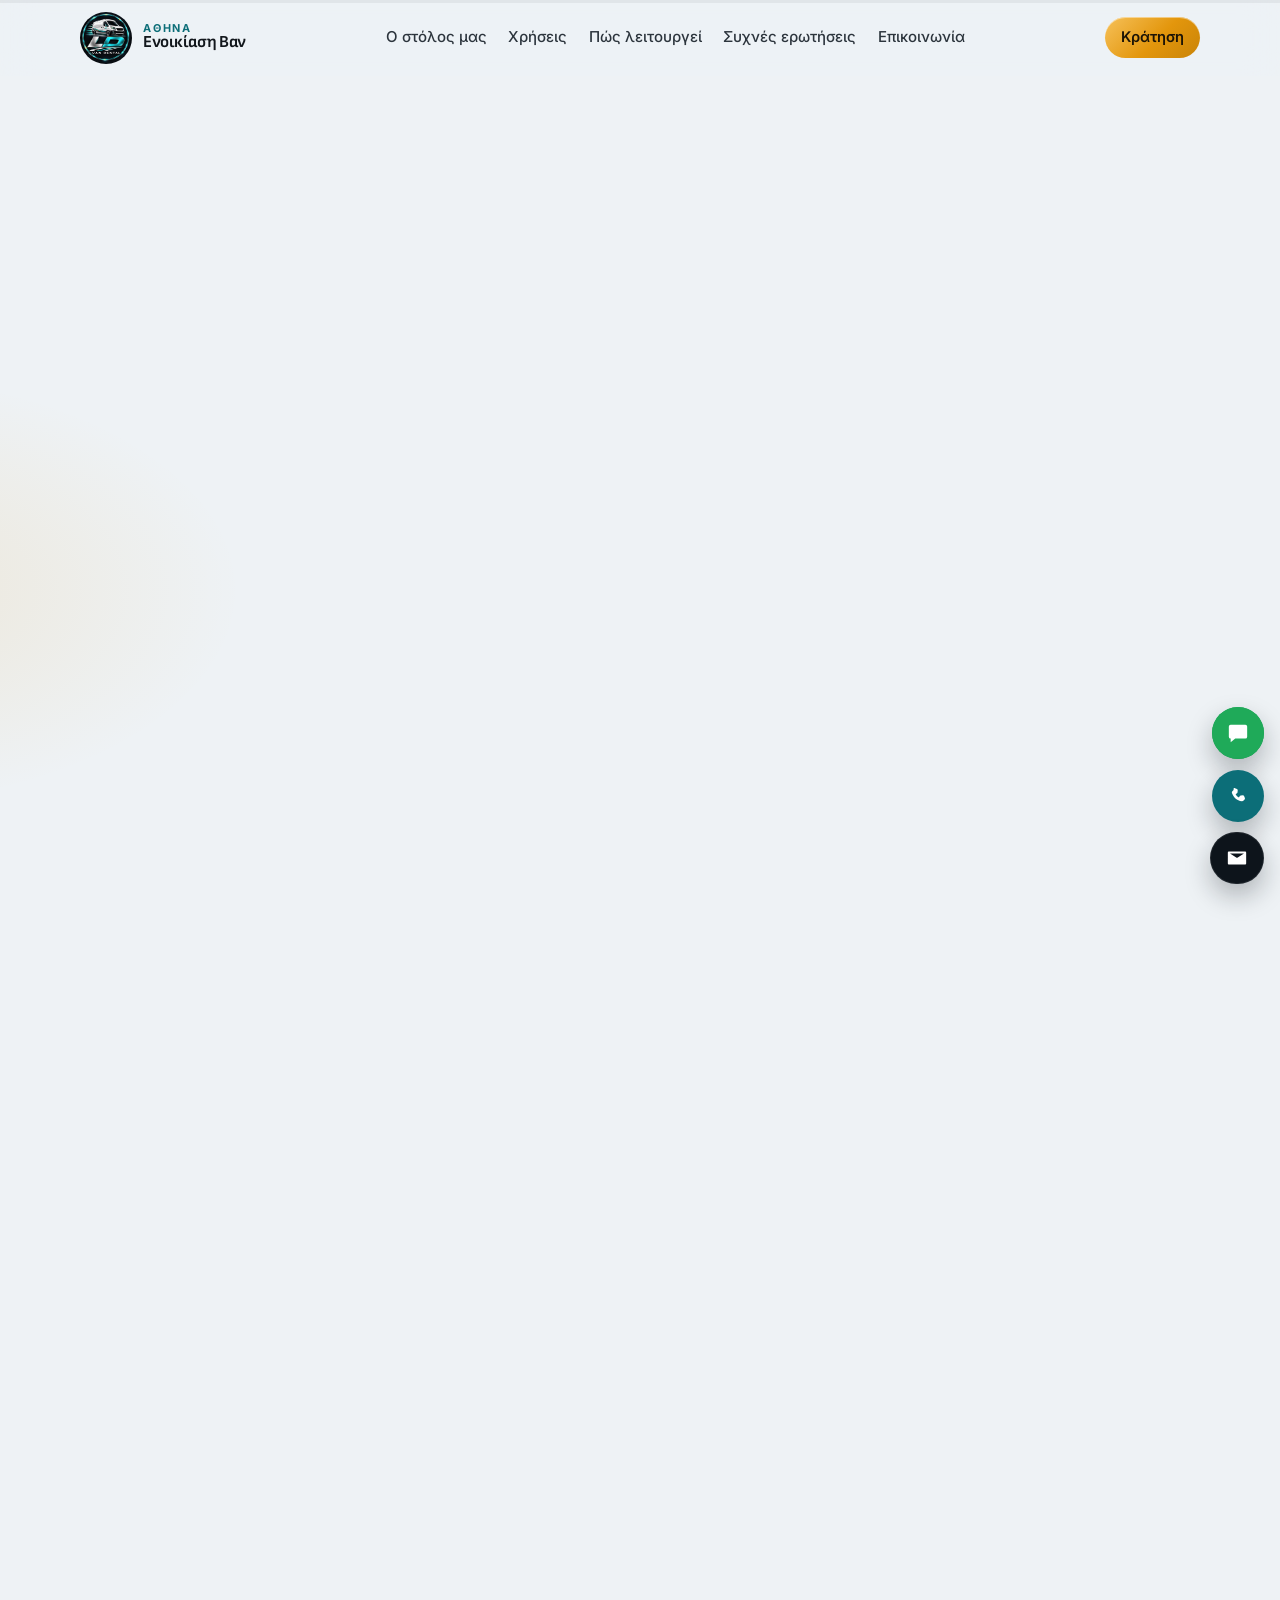
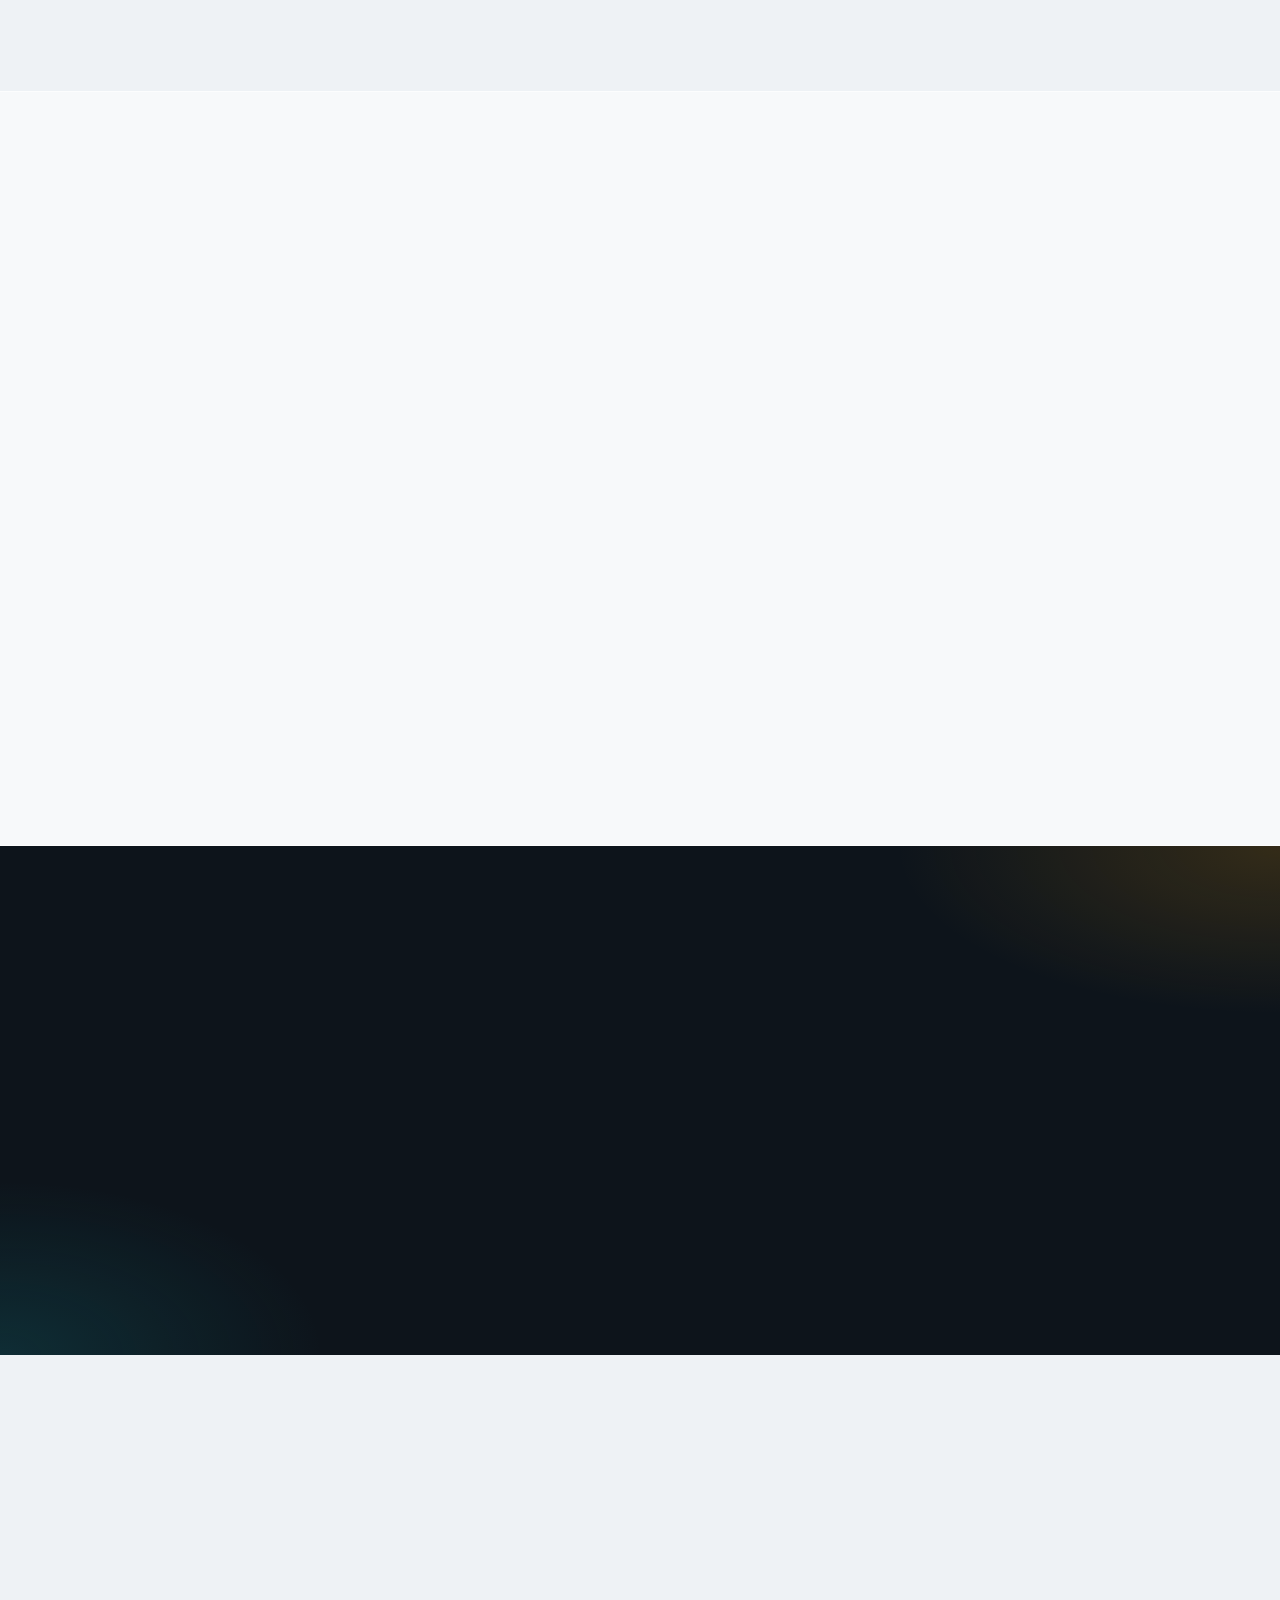
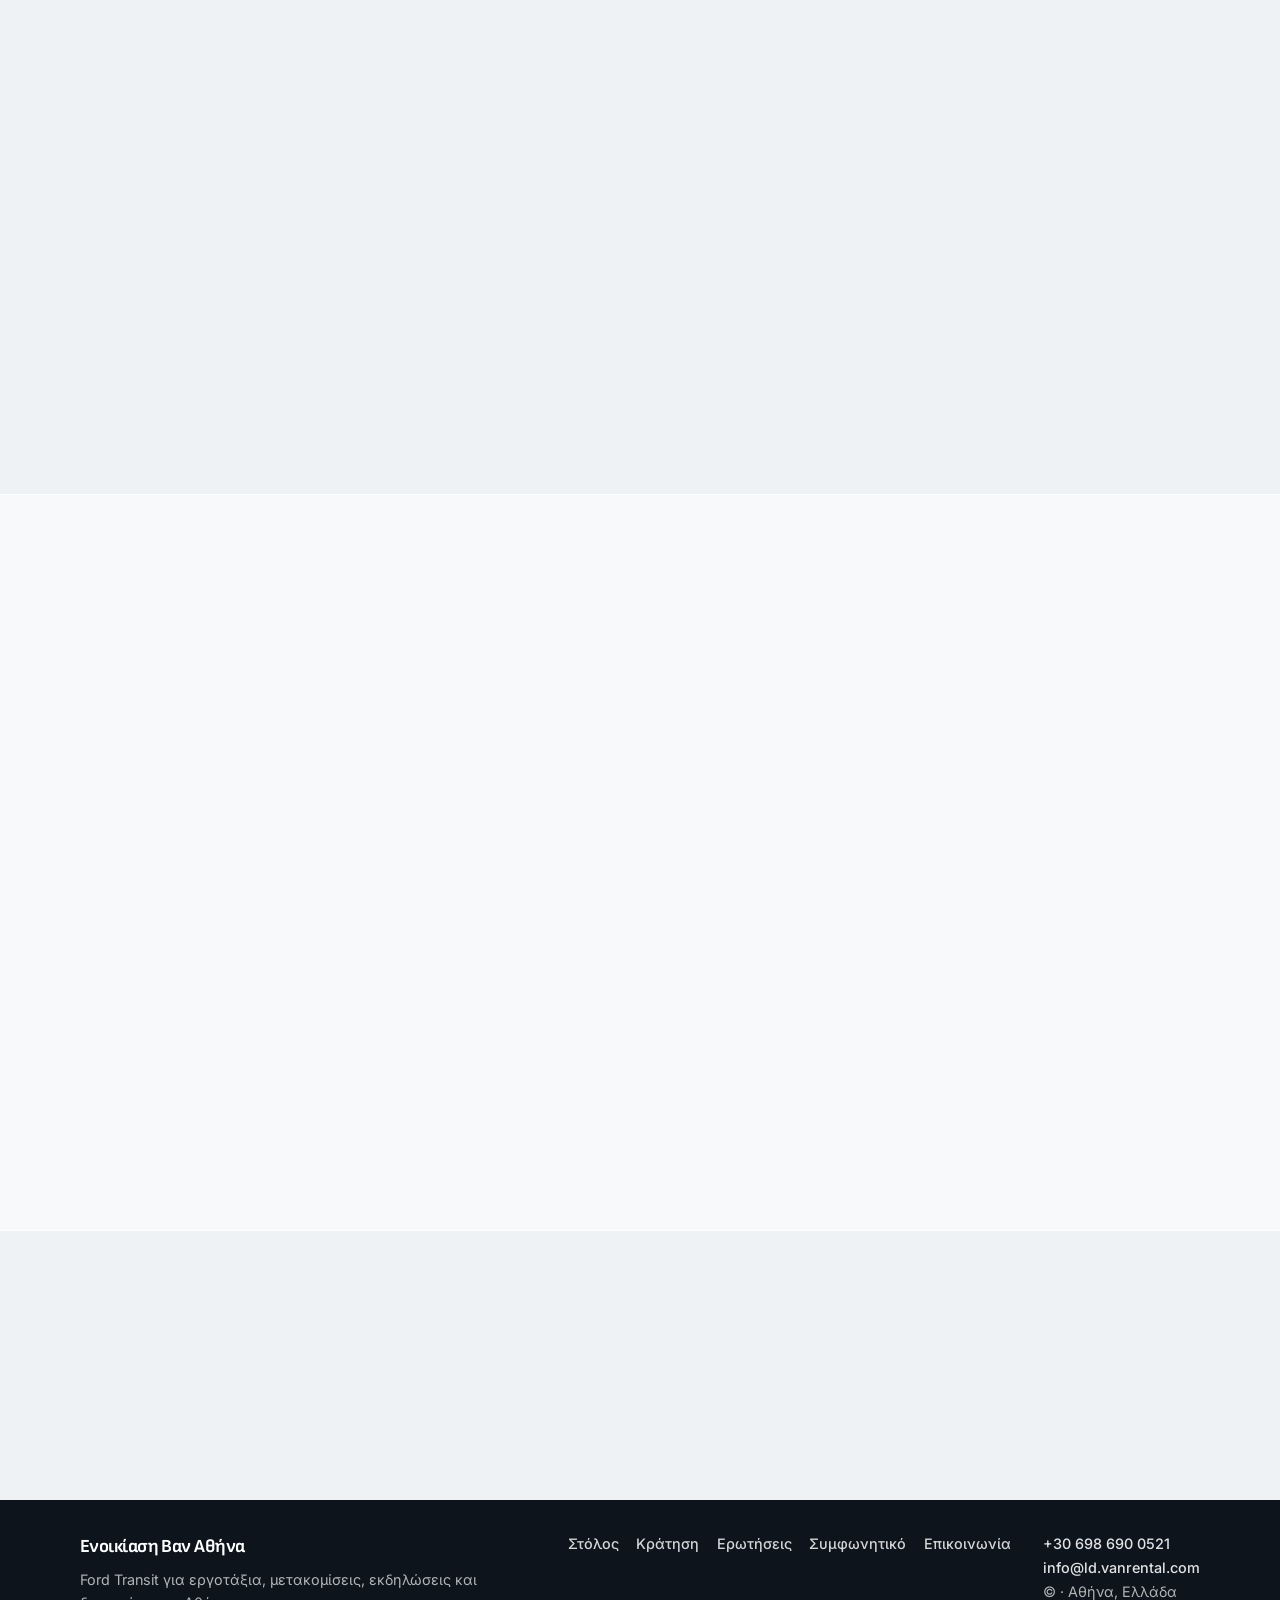
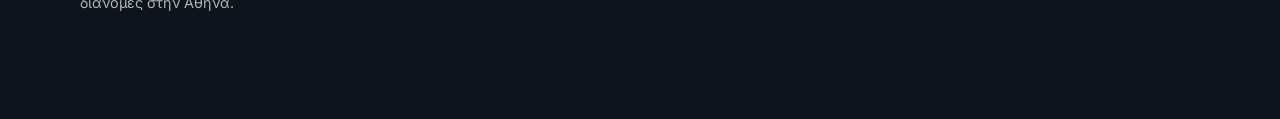
==== commit 8128e72f: "Add files via upload" ====
--- a/index.html
+++ b/index.html
@@ -4,7 +4,7 @@
   <meta charset="UTF-8" />
   <meta name="viewport" content="width=device-width, initial-scale=1" />
   <title>Ενοικίαση Επαγγελματικών Βαν στην Αθήνα – Κράτηση online</title>
-  <meta name="description" content="Ενοικίαση επαγγελματικών βαν στην Αθήνα για εργοτάξια, συνεργεία και τεχνικές εταιρείες. Μεταφορά υλικών, εργαλείων και εξοπλισμού, με διαθεσιμότητα σε πραγματικό χρόνο." />
+  <meta name="description" content="Ενοικίαση Ford Transit στην Αθήνα για εργοτάξια, μετακομίσεις, εκδηλώσεις, διανομές και ογκώδη αντικείμενα. Διαθεσιμότητα σε πραγματικό χρόνο και έκπτωση για περισσότερες ημέρες." />
   <meta name="theme-color" content="#eef2f5" />
   <script>document.documentElement.classList.add("js")</script>
   <link rel="preconnect" href="https://fonts.googleapis.com" />
@@ -31,7 +31,7 @@
       </a>
       <nav class="nav" id="mainNav" aria-label="Κύρια πλοήγηση">
         <a href="#fleet">Ο στόλος μας</a>
-        <a href="#uses">Επαγγελματική χρήση</a>
+        <a href="#uses">Χρήσεις</a>
         <a href="#how">Πώς λειτουργεί</a>
         <a href="#faq">Συχνές ερωτήσεις</a>
         <a href="#contact">Επικοινωνία</a>
@@ -47,9 +47,9 @@
     <section class="hero">
       <div class="wrap hero-grid">
         <div class="hero-copy">
-          <p class="eyebrow" data-reveal><span class="pulse-dot" aria-hidden="true"></span>Ενοικίαση επαγγελματικών βαν · Αθήνα</p>
-          <h1 data-reveal style="--i:1">Επαγγελματικά βαν<br /><em>για κάθε εργοτάξιο</em>.</h1>
-          <p class="lead" data-reveal style="--i:2">Μεταφέρετε υλικά, εργαλεία και εξοπλισμό με αξιόπιστα βαν για συνεργεία, εργολάβους και τεχνικές εταιρείες. Δείτε τη διαθεσιμότητα σε πραγματικό χρόνο και στείλτε το αίτημά σας σε λίγα λεπτά.</p>
+          <p class="eyebrow" data-reveal><span class="pulse-dot" aria-hidden="true"></span>Ενοικίαση Ford Transit · Αθήνα</p>
+          <h1 data-reveal style="--i:1">Επαγγελματικά βαν<br /><em>για κάθε μεταφορά</em>.</h1>
+          <p class="lead" data-reveal style="--i:2">Υλικά και εργαλεία, μετακόμιση, εξοπλισμός εκδήλωσης, διανομές ή ένα ογκώδες αντικείμενο. Δείτε τη διαθεσιμότητα και την τιμή για τις ημέρες σας, και στείλτε το αίτημα σε λίγα λεπτά.</p>
           <div class="hero-cta" data-reveal style="--i:3">
             <a class="btn btn-accent" href="#book">Έλεγχος διαθεσιμότητας</a>
             <a class="btn btn-outline js-wa" href="#contact" target="_blank" rel="noopener">Συνομιλία στο WhatsApp</a>
@@ -65,11 +65,11 @@
         <div class="hero-visual" data-reveal style="--i:2">
           <figure class="frame hero-photo">
             <img data-photo src="https://images.unsplash.com/photo-1589939705384-5185137a7f0f?auto=format&fit=crop&w=900&q=70" width="900" height="720" alt="Επαγγελματίας με κράνος σε εργοτάξιο" fetchpriority="high" />
-            <figcaption class="glass-tag">Για επαγγελματική χρήση</figcaption>
+            <figcaption class="glass-tag">Για δουλειά και μεταφορά</figcaption>
           </figure>
           <aside class="hero-note">
             <span class="hero-note-k">Παράδοση</span>
-            <strong>Στο εργοτάξιο, την αποθήκη ή το γραφείο σας</strong>
+            <strong>Στο σημείο που χρειάζεστε, στην Αθήνα</strong>
           </aside>
         </div>
       </div>
@@ -84,6 +84,18 @@
           </div>
           <p class="book-note">Χωρίς πληρωμή online. Η επιβεβαίωση γίνεται από άνθρωπο.</p>
         </div>
+        <div class="rate-table" aria-label="Κλιμάκια τιμής">
+          <p class="rate-title">Έκπτωση ανάλογα με τις ημέρες</p>
+          <ul>
+            <li><span>1 ημέρα</span><strong>πλήρης τιμή</strong></li>
+            <li><span>2–3 ημέρες</span><strong>−10%</strong></li>
+            <li><span>4–6 ημέρες</span><strong>−15%</strong></li>
+            <li><span>7–13 ημέρες</span><strong>−20%</strong></li>
+            <li><span>14+ ημέρες</span><strong>−25%</strong></li>
+          </ul>
+          <p class="hint">Η τιμή στον στόλο είναι για 1 ημέρα. Μία ημέρα είναι 24 ώρες από την παραλαβή, με μία ώρα ανοχή.</p>
+        </div>
+        <p class="hint age-note">Ο οδηγός πρέπει να είναι τουλάχιστον 23 ετών και να έχει δίπλωμα τουλάχιστον 2 ετών. Το <a href="contract.html">συμφωνητικό</a> υπογράφεται κατά την παραλαβή.</p>
         <ol class="stepper" aria-label="Πρόοδος κράτησης">
           <li data-step="1" class="active"><span class="n">1</span><span class="t">Επιλογή βαν</span></li>
           <li data-step="2"><span class="n">2</span><span class="t">Τα στοιχεία σας</span></li>
@@ -93,11 +105,17 @@
 
         <div id="step1" class="panel">
           <form id="searchForm" class="search-bar" novalidate>
-            <label>Ημερομηνία παραλαβής
-              <input type="date" id="startDate" required />
+            <label class="when">Ημερομηνία και ώρα παραλαβής
+              <span class="when-row">
+                <input type="date" id="startDate" required />
+                <input type="time" id="startTime" value="09:00" required />
+              </span>
             </label>
-            <label>Ημερομηνία επιστροφής
-              <input type="date" id="endDate" required />
+            <label class="when">Ημερομηνία και ώρα επιστροφής
+              <span class="when-row">
+                <input type="date" id="endDate" required />
+                <input type="time" id="endTime" value="09:00" required />
+              </span>
             </label>
             <label>Τύπος βαν
               <select id="categoryFilter"><option value="">Όλοι οι τύποι</option></select>
@@ -178,6 +196,7 @@
                 <dt>Παραλαβή</dt><dd id="sumStart"></dd>
                 <dt>Επιστροφή</dt><dd id="sumEnd"></dd>
                 <dt>Ημέρες</dt><dd id="sumDays"></dd>
+                <dt>Κλιμάκιο</dt><dd id="sumTier"></dd>
                 <dt>Τιμή ανά ημέρα</dt><dd id="sumRate"></dd>
               </dl>
               <p class="total"><span>Σύνολο</span><strong id="sumTotal"></strong></p>
@@ -200,15 +219,15 @@
       <div class="wrap">
         <p class="eyebrow" data-reveal>Ο στόλος μας</p>
         <h2 data-reveal style="--i:1">Τέσσερα Ford Transit</h2>
-        <p class="section-lead" data-reveal style="--i:2">Ο στόλος είναι τέσσερα ίδια Ford Transit για εργοτάξια, εργαλεία και μεταφορά υλικών. Επιλέξτε ημερομηνίες για να δείτε ποια είναι ελεύθερα.</p>
+        <p class="section-lead" data-reveal style="--i:2">Τέσσερα ίδια Ford Transit για εργοτάξιο, μετακόμιση, εκδήλωση, διανομή ή ένα ογκώδες φορτίο. Επιλέξτε ημερομηνίες για να δείτε ποια είναι ελεύθερα και πόσο κοστίζουν.</p>
         <div id="fleetGrid" class="grid"></div>
       </div>
     </section>
 
     <section id="uses" class="section section-white">
       <div class="wrap">
-        <p class="eyebrow" data-reveal>Επαγγελματική χρήση</p>
-        <h2 data-reveal style="--i:1">Φτιαγμένα για τη δουλειά στο εργοτάξιο</h2>
+        <p class="eyebrow" data-reveal>Χρήσεις</p>
+        <h2 data-reveal style="--i:1">Για τη δουλειά και για τη μεταφορά</h2>
         <div class="uses">
           <article class="use" data-reveal style="--i:1">
             <figure class="frame use-photo">
@@ -232,22 +251,42 @@
           </article>
           <article class="use" data-reveal style="--i:3">
             <figure class="frame use-photo">
-              <img data-photo src="https://images.unsplash.com/photo-1504307651254-35680f356dfd?auto=format&fit=crop&w=480&q=70" width="480" height="480" alt="Συνεργείο σε εργοτάξιο" loading="lazy" />
+              <img data-photo src="https://images.unsplash.com/photo-1600518464441-9154a4dea21b?auto=format&fit=crop&w=480&q=70" width="480" height="480" alt="Χαρτοκιβώτια για μετακόμιση" loading="lazy" />
             </figure>
             <div class="use-body">
               <span class="tag-n">03</span>
-              <h3>Συνεργεία και ομάδες</h3>
-              <p>Μεταφέρετε το συνεργείο σας και τον εξοπλισμό του από και προς τα εργοτάξια.</p>
+              <h3>Μετακόμιση</h3>
+              <p>Μεταφέρετε έπιπλα, κιβώτια και ό,τι δεν χωράει σε ένα αυτοκίνητο, για μία ή περισσότερες ημέρες.</p>
             </div>
           </article>
           <article class="use" data-reveal style="--i:4">
             <figure class="frame use-photo">
-              <img data-photo src="https://images.unsplash.com/photo-1541888946425-d81bb19240f5?auto=format&fit=crop&w=480&q=70" width="480" height="480" alt="Οργανωμένος χώρος οικοδομής" loading="lazy" />
+              <img data-photo src="https://images.unsplash.com/photo-1414235077428-338989a2e8c0?auto=format&fit=crop&w=480&q=70" width="480" height="480" alt="Σερβίρισμα σε εκδήλωση" loading="lazy" />
             </figure>
             <div class="use-body">
               <span class="tag-n">04</span>
-              <h3>Έργα με πρόγραμμα</h3>
-              <p>Κλείστε βαν για όσες ημέρες χρειάζεται το έργο σας, με σαφές συνολικό κόστος εκ των προτέρων.</p>
+              <h3>Εξοπλισμός εκδηλώσεων και catering</h3>
+              <p>Μετακινήστε τραπέζια, εξοπλισμό και προμήθειες προς και από τον χώρο της εκδήλωσης.</p>
+            </div>
+          </article>
+          <article class="use" data-reveal style="--i:1">
+            <figure class="frame use-photo">
+              <img data-photo src="https://images.unsplash.com/photo-1541643600914-78b084683601?auto=format&fit=crop&w=480&q=70" width="480" height="480" alt="Μπουκάλια αρωμάτων" loading="lazy" />
+            </figure>
+            <div class="use-body">
+              <span class="tag-n">05</span>
+              <h3>Διανομές μικρών επιχειρήσεων</h3>
+              <p>Καλύψτε παραδόσεις και μεταφορές εμπορευμάτων μέσα στην Αθήνα, χωρίς να δεσμεύετε δικό σας όχημα.</p>
+            </div>
+          </article>
+          <article class="use" data-reveal style="--i:2">
+            <figure class="frame use-photo">
+              <img data-photo src="https://images.unsplash.com/photo-1555041469-a586c61ea9bc?auto=format&fit=crop&w=480&q=70" width="480" height="480" alt="Ογκώδες έπιπλο" loading="lazy" />
+            </figure>
+            <div class="use-body">
+              <span class="tag-n">06</span>
+              <h3>Ογκώδη αντικείμενα</h3>
+              <p>Καναπές, συσκευή ή άλλο φορτίο που δεν χωράει σε επιβατικό: ένα Ford Transit το σηκώνει.</p>
             </div>
           </article>
         </div>
@@ -259,10 +298,10 @@
         <p class="eyebrow" data-reveal>Πώς λειτουργεί</p>
         <h2 data-reveal style="--i:1">Τέσσερα απλά βήματα</h2>
         <ol class="how">
-          <li data-reveal style="--i:1"><strong>Επιλέξτε ημερομηνίες και βαν</strong><span>Βλέπετε μόνο τα βαν που είναι ελεύθερα για όλη τη διάρκεια του έργου σας.</span></li>
+          <li data-reveal style="--i:1"><strong>Επιλέξτε ημερομηνίες και βαν</strong><span>Βλέπετε μόνο τα βαν που είναι ελεύθερα για όσες ημέρες χρειάζεστε.</span></li>
           <li data-reveal style="--i:2"><strong>Στείλτε το αίτημά σας</strong><span>Συμπληρώστε τα στοιχεία σας και ορίστε στον χάρτη τα σημεία παραλαβής και επιστροφής.</span></li>
           <li data-reveal style="--i:3"><strong>Επιβεβαιώνουμε μαζί σας</strong><span>Επικοινωνούμε τηλεφωνικά ή με email για να κλείσουμε την κράτηση.</span></li>
-          <li data-reveal style="--i:4"><strong>Παραλάβετε το βαν</strong><span>Φέρτε το δίπλωμά σας. Τον έλεγχο τον κάνουμε αυτοπροσώπως κατά την παραλαβή.</span></li>
+          <li data-reveal style="--i:4"><strong>Παραλάβετε το βαν</strong><span>Ο οδηγός πρέπει να είναι τουλάχιστον 23 ετών και να έχει δίπλωμα τουλάχιστον 2 ετών. Το ελέγχουμε αυτοπροσώπως και υπογράφεται το <a href="contract.html">συμφωνητικό</a>.</span></li>
         </ol>
       </div>
     </section>
@@ -274,14 +313,14 @@
           <h2 data-reveal style="--i:1">Απλά, καθαρά, χωρίς εκπλήξεις</h2>
           <div class="perks">
             <div data-reveal style="--i:1"><strong>Ζωντανή διαθεσιμότητα</strong><p>Βλέπετε αμέσως ποια βαν είναι ελεύθερα, χωρίς τηλέφωνα και αναμονή.</p></div>
-            <div data-reveal style="--i:2"><strong>Σαφές συνολικό κόστος</strong><p>Τιμή ανά ημέρα × αριθμός ημερών, πριν στείλετε οτιδήποτε.</p></div>
-            <div data-reveal style="--i:3"><strong>Παραλαβή και επιστροφή όπου χρειάζεστε</strong><p>Ορίστε στον χάρτη το σημείο παραλαβής και επιστροφής: αποθήκη, γραφείο ή εργοτάξιο στην Αθήνα.</p></div>
+            <div data-reveal style="--i:2"><strong>Σαφές συνολικό κόστος</strong><p>Η τιμή της 1 ημέρας μειώνεται όσο περισσότερες ημέρες κρατάτε το βαν. Το σύνολο φαίνεται πριν στείλετε το αίτημα.</p></div>
+            <div data-reveal style="--i:3"><strong>Παραλαβή και επιστροφή όπου χρειάζεστε</strong><p>Ορίστε στον χάρτη το σημείο παραλαβής και επιστροφής: σπίτι, κατάστημα, αποθήκη ή εργοτάξιο στην Αθήνα.</p></div>
             <div data-reveal style="--i:4"><strong>Απαντά πάντα άνθρωπος</strong><p>Για ειδικές ανάγκες ή περισσότερα οχήματα, μιλήστε μαζί μας στο WhatsApp ή με email.</p></div>
           </div>
         </div>
         <figure class="frame side-photo" data-reveal style="--i:2">
           <img data-photo data-parallax src="https://images.unsplash.com/photo-1517581177682-a085bb7ffb15?auto=format&fit=crop&w=900&q=70" width="900" height="1120" alt="Εργοτάξιο μέσα στην πόλη" loading="lazy" />
-          <figcaption class="glass-tag">Για εργοτάξια και τεχνικά έργα</figcaption>
+          <figcaption class="glass-tag">Για δουλειά, μετακόμιση και παραδόσεις</figcaption>
         </figure>
       </div>
     </section>
@@ -291,11 +330,11 @@
         <p class="eyebrow" data-reveal>Συχνές ερωτήσεις</p>
         <h2 data-reveal style="--i:1">Έχετε απορίες;</h2>
         <div class="faq">
-          <details data-reveal><summary>Για ποια χρήση προορίζονται τα βαν;</summary><p>Για επαγγελματική χρήση: μεταφορά υλικών, εργαλείων και εξοπλισμού για εργοτάξια, συνεργεία και τεχνικές εταιρείες.</p></details>
+          <details data-reveal><summary>Για ποια χρήση προορίζονται τα βαν;</summary><p>Για εργοτάξια και εργαλεία, μετακόμιση, εξοπλισμό εκδηλώσεων και catering, διανομές μικρών επιχειρήσεων και μεταφορά ογκωδών αντικειμένων.</p></details>
           <details data-reveal style="--i:1"><summary>Πληρώνω όταν στέλνω το αίτημα;</summary><p>Όχι. Το αίτημα δεν είναι πληρωμή. Πρώτα επικοινωνούμε μαζί σας για να επιβεβαιώσουμε τη διαθεσιμότητα και τις λεπτομέρειες.</p></details>
-          <details data-reveal style="--i:2"><summary>Πώς υπολογίζονται οι ημέρες ενοικίασης;</summary><p>Μετράνε και η ημέρα παραλαβής και η ημέρα επιστροφής. Για παράδειγμα, από 10 έως 12 Μαρτίου υπολογίζονται 3 ημέρες.</p></details>
+          <details data-reveal style="--i:2"><summary>Πώς υπολογίζονται οι ημέρες και η τιμή;</summary><p>Μία ημέρα είναι 24 ώρες από την παραλαβή. Παραλαβή σήμερα στις 08:00 και επιστροφή αύριο στις 08:00 είναι 1 ημέρα. Έχετε μία ώρα ανοχή· μετά από αυτήν ξεκινά η επόμενη ημέρα. Η τιμή του στόλου είναι για 1 ημέρα. Για 2–3 ημέρες η έκπτωση είναι 10%, για 4–6 είναι 15%, για 7–13 είναι 20% και από 14 ημέρες και πάνω 25%.</p></details>
           <details data-reveal style="--i:3"><summary>Ποια περιοχή καλύπτετε;</summary><p>Οι διευθύνσεις παραλαβής και επιστροφής πρέπει να είναι στην περιοχή της Αθήνας. Χρειάζεστε κάτι διαφορετικό; Στείλτε μας μήνυμα και θα το εξετάσουμε.</p></details>
-          <details data-reveal style="--i:4"><summary>Τι χρειάζομαι κατά την παραλαβή;</summary><p>Ένα έγκυρο δίπλωμα οδήγησης. Το ελέγχουμε αυτοπροσώπως, οπότε δεν χρειάζεται να ανεβάσετε τίποτα online.</p></details>
+          <details data-reveal style="--i:4"><summary>Τι χρειάζομαι κατά την παραλαβή;</summary><p>Να είστε τουλάχιστον 23 ετών και να έχετε δίπλωμα οδήγησης τουλάχιστον 2 ετών. Το ελέγχουμε αυτοπροσώπως και υπογράφεται το <a href="contract.html">συμφωνητικό ενοικίασης</a>. Δεν ανεβάζετε τίποτα online.</p></details>
           <details data-reveal><summary>Χρειάζομαι περισσότερα από ένα βαν ή έχω ειδικές απαιτήσεις. Τι κάνω;</summary><p>Στείλτε μας μήνυμα στο WhatsApp ή email με τις ανάγκες σας και θα το εξετάσουμε μαζί.</p></details>
           <details data-reveal style="--i:1"><summary>Μπορώ να αλλάξω ή να ακυρώσω ένα αίτημα;</summary><p>Ναι. Επικοινωνήστε μαζί μας στο WhatsApp ή με email και πείτε μας το όνομά σας και τις ημερομηνίες.</p></details>
         </div>
@@ -308,7 +347,7 @@
           <div>
             <p class="eyebrow">Επικοινωνία</p>
             <h2>Μιλήστε μαζί μας απευθείας</h2>
-            <p>Χρειάζεστε βαν για ένα έργο, ειδικές απαιτήσεις ή περισσότερα από ένα οχήματα; Γράψτε μας.</p>
+            <p>Χρειάζεστε βαν για μεταφορά, ειδικές απαιτήσεις ή περισσότερα από ένα οχήματα; Γράψτε μας.</p>
           </div>
           <div class="contact-actions">
             <a class="btn btn-wa js-wa" href="#contact" target="_blank" rel="noopener">Στείλτε μας στο WhatsApp</a>
@@ -324,12 +363,13 @@
     <div class="wrap footer-grid">
       <div>
         <p class="footer-brand">Ενοικίαση Βαν Αθήνα</p>
-        <p class="footer-note">Επαγγελματικά βαν για εργοτάξια, συνεργεία και τεχνικές εταιρείες.</p>
+        <p class="footer-note">Ford Transit για εργοτάξια, μετακομίσεις, εκδηλώσεις και διανομές στην Αθήνα.</p>
       </div>
       <nav class="footer-nav" aria-label="Σύνδεσμοι υποσέλιδου">
         <a href="#fleet">Στόλος</a>
         <a href="#book">Κράτηση</a>
         <a href="#faq">Ερωτήσεις</a>
+        <a href="contract.html">Συμφωνητικό</a>
         <a href="#contact">Επικοινωνία</a>
       </nav>
       <p class="footer-meta">
--- a/css/styles.css
+++ b/css/styles.css
@@ -97,6 +97,8 @@
 .btn-outline:hover { border-color: var(--teal); color: var(--teal); background: #fff; }
 .btn-wa { background: #1faa59; color: #fff; }
 .btn-wa:hover { box-shadow: 0 0 0 4px rgba(31, 170, 89, 0.2), 0 14px 28px -12px rgba(31, 170, 89, 0.65); }
+.btn-call { background: var(--night); color: #fff; box-shadow: inset 0 0 0 1px rgba(246, 183, 60, 0.45); }
+.btn-call:hover { background: #1a2632; box-shadow: 0 0 0 4px rgba(20, 145, 155, 0.18), 0 14px 28px -12px rgba(13, 20, 27, 0.55); }
 .link-btn {
   background: none; border: 0; font: inherit; font-weight: 600; color: var(--teal);
   cursor: pointer; padding: .25rem 0 .9rem;
@@ -121,9 +123,10 @@
 .bar { display: flex; align-items: center; justify-content: space-between; gap: 1rem; width: min(1120px, calc(100% - 2rem)); }
 .brand { display: flex; align-items: center; gap: .7rem; color: var(--ink); text-decoration: none; }
 .logo {
-  width: 38px; height: 38px; border-radius: 12px; display: grid; place-items: center;
-  background: var(--night); color: var(--amber-2); box-shadow: inset 0 0 0 1px rgba(255, 255, 255, 0.06);
-}
+  width: 52px; height: 52px; border-radius: 50%; overflow: hidden; flex: none;
+  background: #0d141b; display: block;
+}
+.logo img { width: 100%; height: 100%; object-fit: cover; display: block; }
 .brand-text { display: flex; flex-direction: column; line-height: 1.05; }
 .brand-kicker { font-size: .68rem; font-weight: 700; letter-spacing: .16em; text-transform: uppercase; color: var(--teal); }
 .brand-name { font-family: var(--font-head); font-weight: 700; font-size: 1.05rem; letter-spacing: -0.03em; }
@@ -545,7 +548,10 @@
   content: ""; position: absolute; inset: 0; border-radius: inherit; background: #1faa59; z-index: -1;
   animation: pulse 2.8s ease-out infinite;
 }
+.fab-call { background: var(--teal); color: #fff; }
 .fab-mail { background: var(--night); color: #fff; border: 1px solid rgba(255, 255, 255, 0.08); }
+.footer-meta a { color: rgba(255, 255, 255, 0.88); text-decoration: none; font-weight: 500; }
+.footer-meta a:hover { color: var(--amber-2); }
 
 /* ---------- Reveal ---------- */
 .js [data-reveal] { opacity: 0; transform: translateY(18px); transition: opacity .7s var(--ease), transform .7s var(--ease); transition-delay: calc(var(--i, 0) * 70ms); }
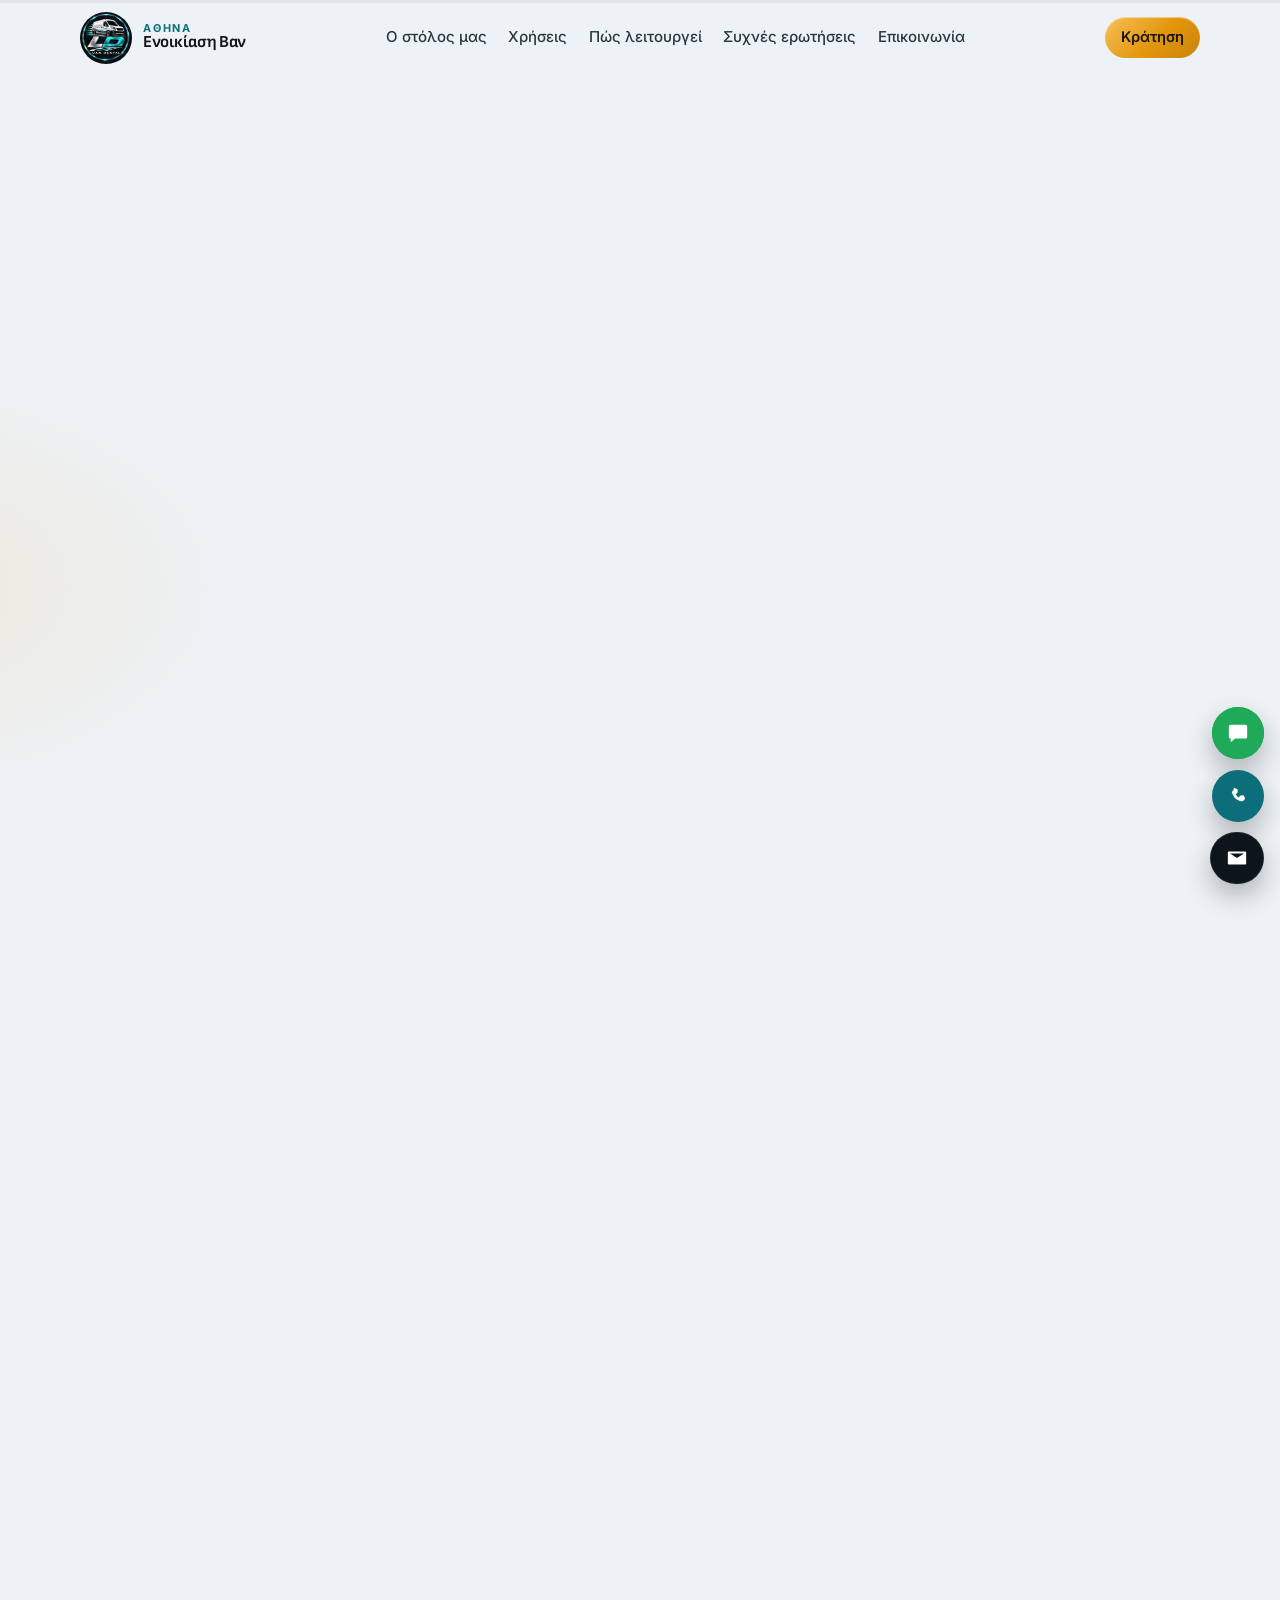
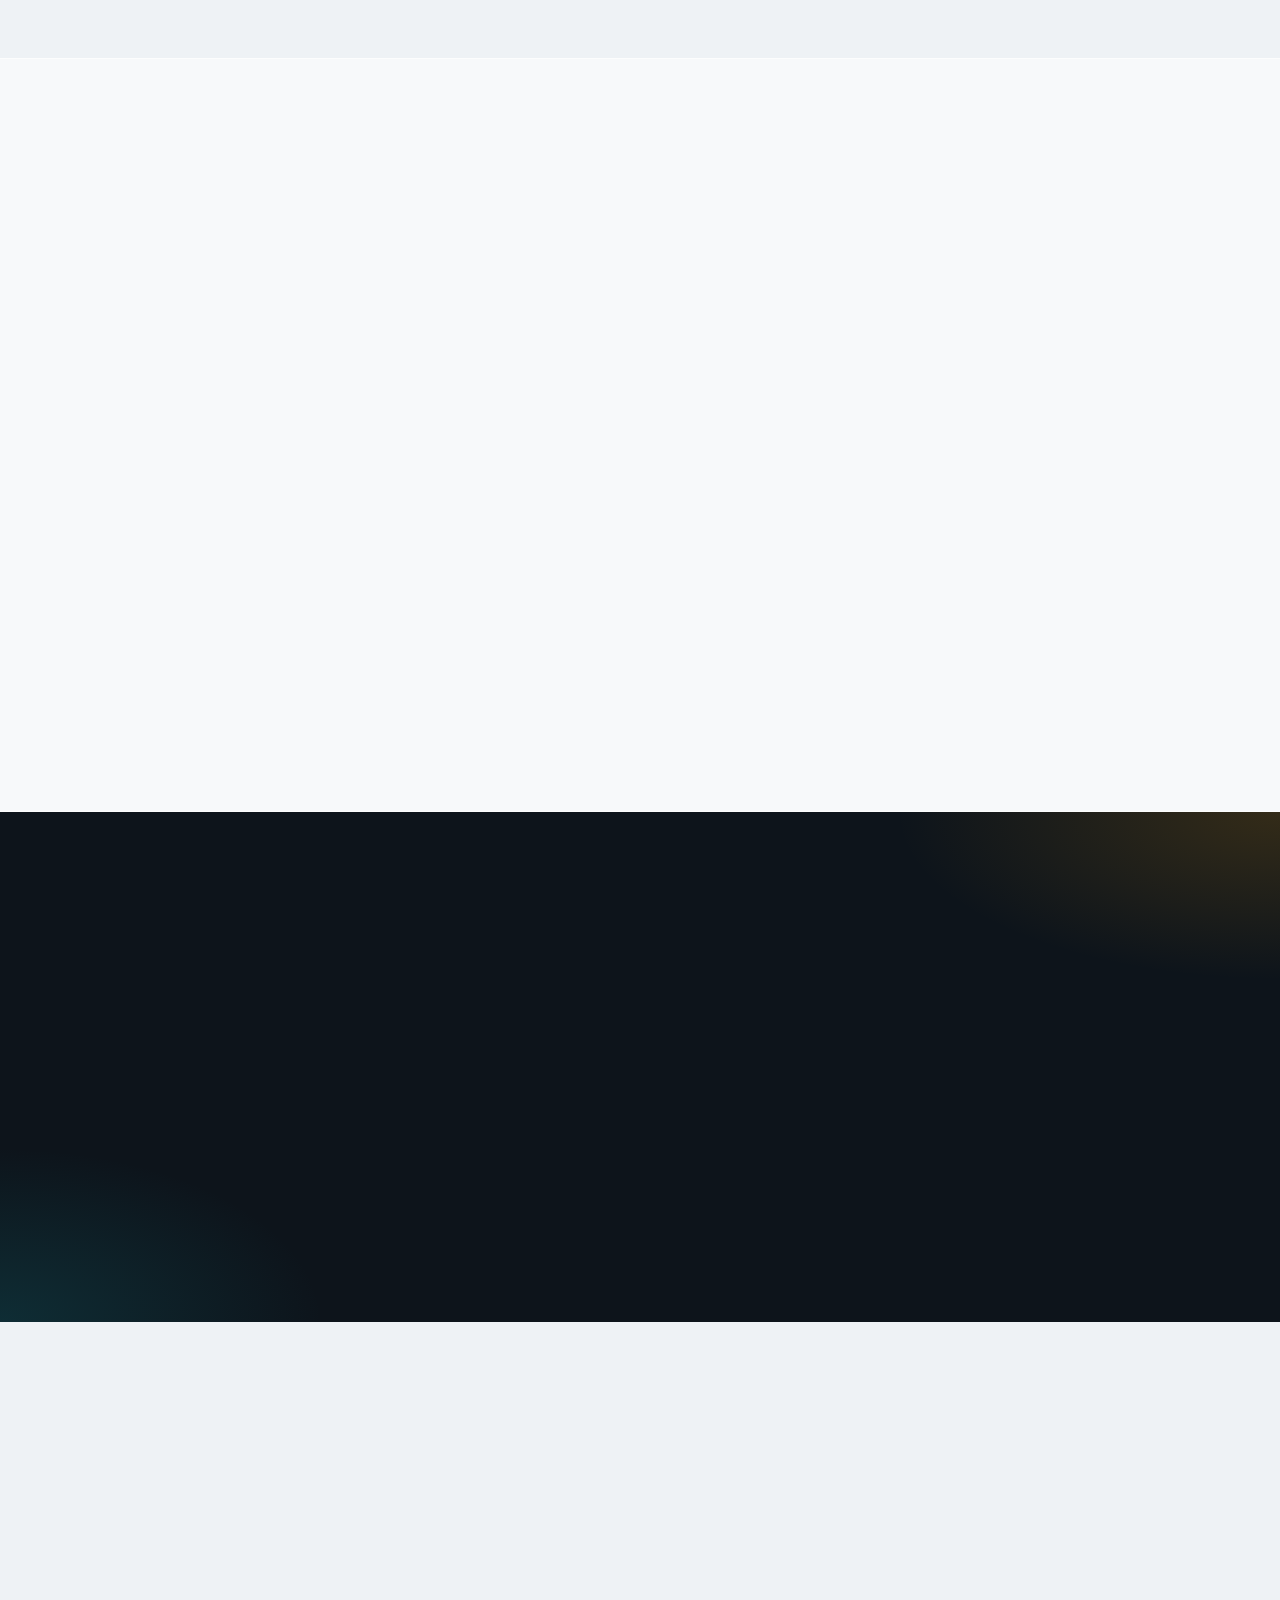
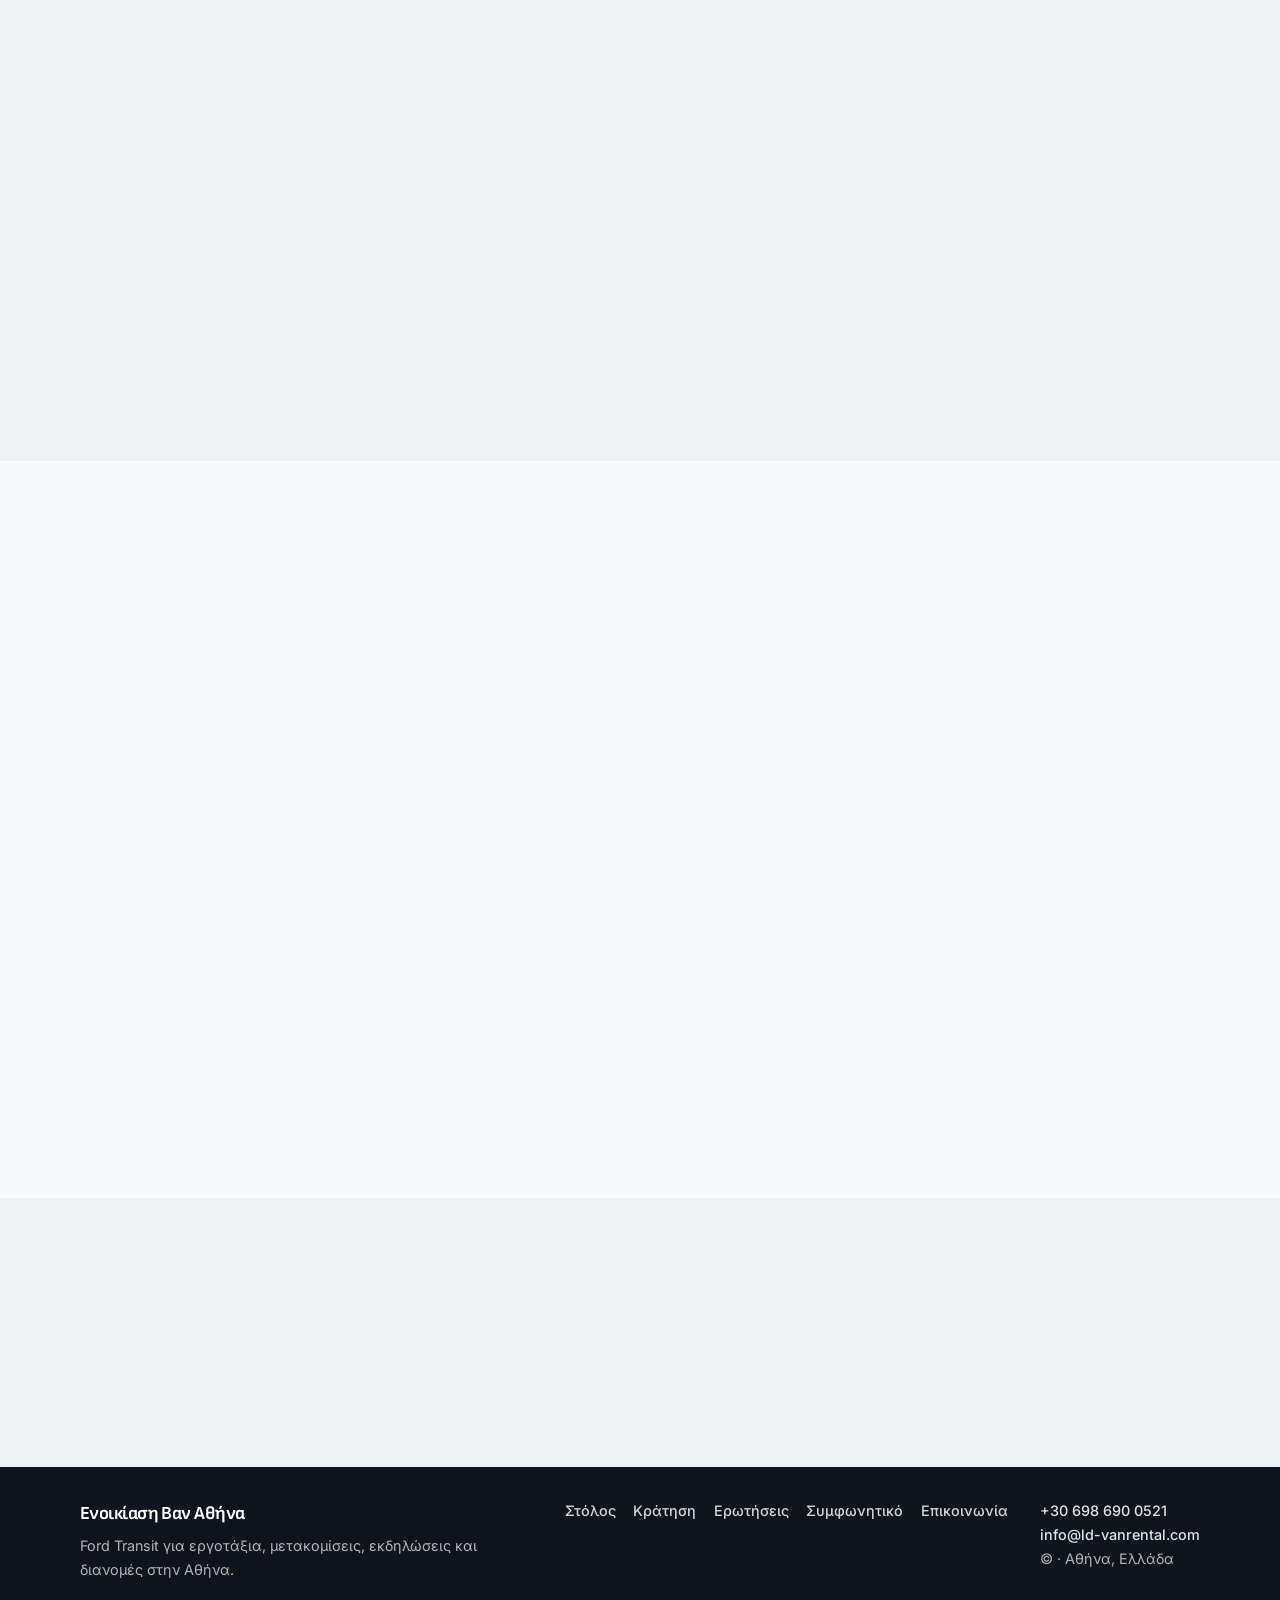
==== commit 987f59d7: "Add files via upload" ====
--- a/index.html
+++ b/index.html
@@ -5,7 +5,45 @@
   <meta name="viewport" content="width=device-width, initial-scale=1" />
   <title>Ενοικίαση Επαγγελματικών Βαν στην Αθήνα – Κράτηση online</title>
   <meta name="description" content="Ενοικίαση Ford Transit στην Αθήνα για εργοτάξια, μετακομίσεις, εκδηλώσεις, διανομές και ογκώδη αντικείμενα. Διαθεσιμότητα σε πραγματικό χρόνο και έκπτωση για περισσότερες ημέρες." />
+  <link rel="canonical" href="https://ld-vanrental.gr/" />
+  <meta name="robots" content="index, follow" />
   <meta name="theme-color" content="#eef2f5" />
+  <script type="application/ld+json">
+  {
+    "@context": "https://schema.org",
+    "@type": "AutoRental",
+    "@id": "https://ld-vanrental.gr/#business",
+    "name": "Ενοικίαση Βαν Αθήνα",
+    "alternateName": "LD Van Rental",
+    "url": "https://ld-vanrental.gr/",
+    "image": "https://ld-vanrental.gr/logo-header.jpg",
+    "logo": "https://ld-vanrental.gr/logo-header.jpg",
+    "telephone": "+306986900521",
+    "email": "info@ld-vanrental.com",
+    "contactPoint": {
+      "@type": "ContactPoint",
+      "contactType": "customer service",
+      "telephone": "+306986900521",
+      "email": "info@ld-vanrental.com",
+      "url": "mailto:info@ld-vanrental.com",
+      "areaServed": "GR"
+    },
+    "address": {
+      "@type": "PostalAddress",
+      "addressLocality": "Αθήνα",
+      "addressCountry": "GR"
+    },
+    "areaServed": {
+      "@type": "City",
+      "name": "Αθήνα",
+      "containedInPlace": {
+        "@type": "Country",
+        "name": "Greece"
+      }
+    },
+    "description": "Ενοικίαση Ford Transit στην Αθήνα για εργοτάξια, μετακομίσεις, εκδηλώσεις, διανομές και ογκώδη αντικείμενα. Διαθεσιμότητα σε πραγματικό χρόνο και έκπτωση για περισσότερες ημέρες."
+  }
+  </script>
   <script>document.documentElement.classList.add("js")</script>
   <link rel="preconnect" href="https://fonts.googleapis.com" />
   <link rel="preconnect" href="https://fonts.gstatic.com" crossorigin />
@@ -352,7 +390,7 @@
           <div class="contact-actions">
             <a class="btn btn-wa js-wa" href="#contact" target="_blank" rel="noopener">Στείλτε μας στο WhatsApp</a>
             <a class="btn btn-call js-tel" href="tel:+306986900521">Κλήση</a>
-            <a class="btn btn-accent js-mail" href="mailto:ld.vanrental@gmail.com"><span class="js-email-label">info@ld.vanrental.com</span></a>
+            <a class="btn btn-accent js-mail" href="mailto:info@ld-vanrental.com"><span class="js-email-label">info@ld-vanrental.com</span></a>
           </div>
         </div>
       </div>
@@ -374,7 +412,7 @@
       </nav>
       <p class="footer-meta">
         <a class="js-tel" href="tel:+306986900521">+30 698 690 0521</a><br />
-        <a class="js-mail" href="mailto:ld.vanrental@gmail.com"><span class="js-email-label">info@ld.vanrental.com</span></a><br />
+        <a class="js-mail" href="mailto:info@ld-vanrental.com"><span class="js-email-label">info@ld-vanrental.com</span></a><br />
         © <span id="year"></span> · Αθήνα, Ελλάδα
       </p>
     </div>
@@ -393,7 +431,7 @@
       <svg viewBox="0 0 24 24" width="22" height="22" aria-hidden="true"><path fill="currentColor" d="M7.2 3.8c.4-.4 1-.5 1.5-.3l2.2.9c.5.2.8.7.8 1.2l-.2 2.4c0 .4-.2.8-.6 1L9.4 10c.8 1.6 2 2.8 3.6 3.6l1-1.5c.2-.4.6-.6 1-.6l2.4-.2c.5 0 1 .3 1.2.8l.9 2.2c.2.5.1 1.1-.3 1.5l-1.4 1.4c-.4.4-1 .6-1.6.5C10.8 17.2 6.8 13.2 5.3 8.4c-.1-.6.1-1.2.5-1.6l1.4-1.4z"/></svg>
       <span>Κλήση</span>
     </a>
-    <a class="fab fab-mail js-mail" href="mailto:ld.vanrental@gmail.com" aria-label="Αποστολή email στο info@ld.vanrental.com">
+    <a class="fab fab-mail js-mail" href="mailto:info@ld-vanrental.com" aria-label="Αποστολή email στο info@ld-vanrental.com">
       <svg viewBox="0 0 24 24" width="22" height="22" aria-hidden="true"><path fill="currentColor" d="M3 5h18a1 1 0 0 1 1 1v12a1 1 0 0 1-1 1H3a1 1 0 0 1-1-1V6a1 1 0 0 1 1-1zm1.4 2 7.2 4.6a.7.7 0 0 0 .8 0L19.6 7 4.4 7z"/></svg>
       <span>Email</span>
     </a>
--- a/css/styles.css
+++ b/css/styles.css
@@ -278,7 +278,8 @@
   display: grid; gap: .85rem; grid-template-columns: 1fr; padding: .85rem;
   border-radius: 20px; background: rgba(255, 255, 255, 0.66); border: 1px solid var(--line);
 }
-@media (min-width: 860px) { .search-bar { grid-template-columns: 1fr 1fr 1fr auto; align-items: end; } }
+@media (min-width: 860px) { .search-bar { grid-template-columns: 1.3fr 1.3fr 1fr auto; align-items: end; } }
+.when-row { display: grid; grid-template-columns: 1.35fr .85fr; gap: .45rem; }
 .search-bar label, .field > label { margin: 0; }
 label { display: block; font-weight: 600; font-size: .86rem; color: var(--ink-soft); }
 input, select {
@@ -573,3 +574,36 @@
   .tick circle, .tick path { stroke-dashoffset: 0 !important; }
   .to-top.is-visible { opacity: 1; transform: none; }
 }
+
+/* ---------- Pricing tiers and contract ---------- */
+.rate-table {
+  margin: 0 0 1rem; padding: .9rem 1rem  .35rem; border-radius: 16px;
+  background: rgba(255, 255, 255, 0.55); border: 1px solid var(--line);
+}
+.rate-title { margin: 0; font-weight: 700; font-size: .92rem; }
+.rate-table ul { list-style: none; margin: .45rem 0 .2rem; padding: 0; display: grid; gap: .28rem; }
+.rate-table li { display: flex; justify-content: space-between; gap: 1rem; font-size: .9rem; }
+.rate-table .hint { margin-top: .35rem; }
+.age-note { margin: 0 0 1rem; }
+.age-note a, .faq a { color: var(--teal); font-weight: 600; }
+.how a { color: var(--amber-2); font-weight: 600; }
+.price-note { margin: .45rem 0 0; color: var(--muted); font-size: .8rem; line-height: 1.4; }
+
+.contract-main { padding: calc(var(--header) + 1.5rem) 0 4rem; }
+.contract {
+  background: var(--surface); border: 1px solid var(--line); border-radius: 24px;
+  padding: 1.4rem 1.2rem 2rem; box-shadow: var(--shadow);
+}
+.contract h1 { font-size: clamp(1.8rem, 4vw, 2.6rem); }
+.contract h2 { font-size: 1.25rem; margin-top: 1.6rem; }
+.contract p, .contract li { color: var(--ink-soft); }
+.contract ol { padding-left: 1.2rem; }
+.contract .blank { margin: .35rem 0; color: var(--ink); }
+.contract .sign { display: grid; gap: 1.2rem; margin-top: 1.4rem; }
+@media (min-width: 700px) { .contract .sign { grid-template-columns: 1fr 1fr; } .contract { padding: 2rem 2.2rem 2.4rem; } }
+.contract .fine { font-size: .82rem; }
+@media print {
+  .site-header, .no-print, .scroll-progress { display: none !important; }
+  .contract-main { padding: 0; }
+  .contract { box-shadow: none; border: 0; }
+}
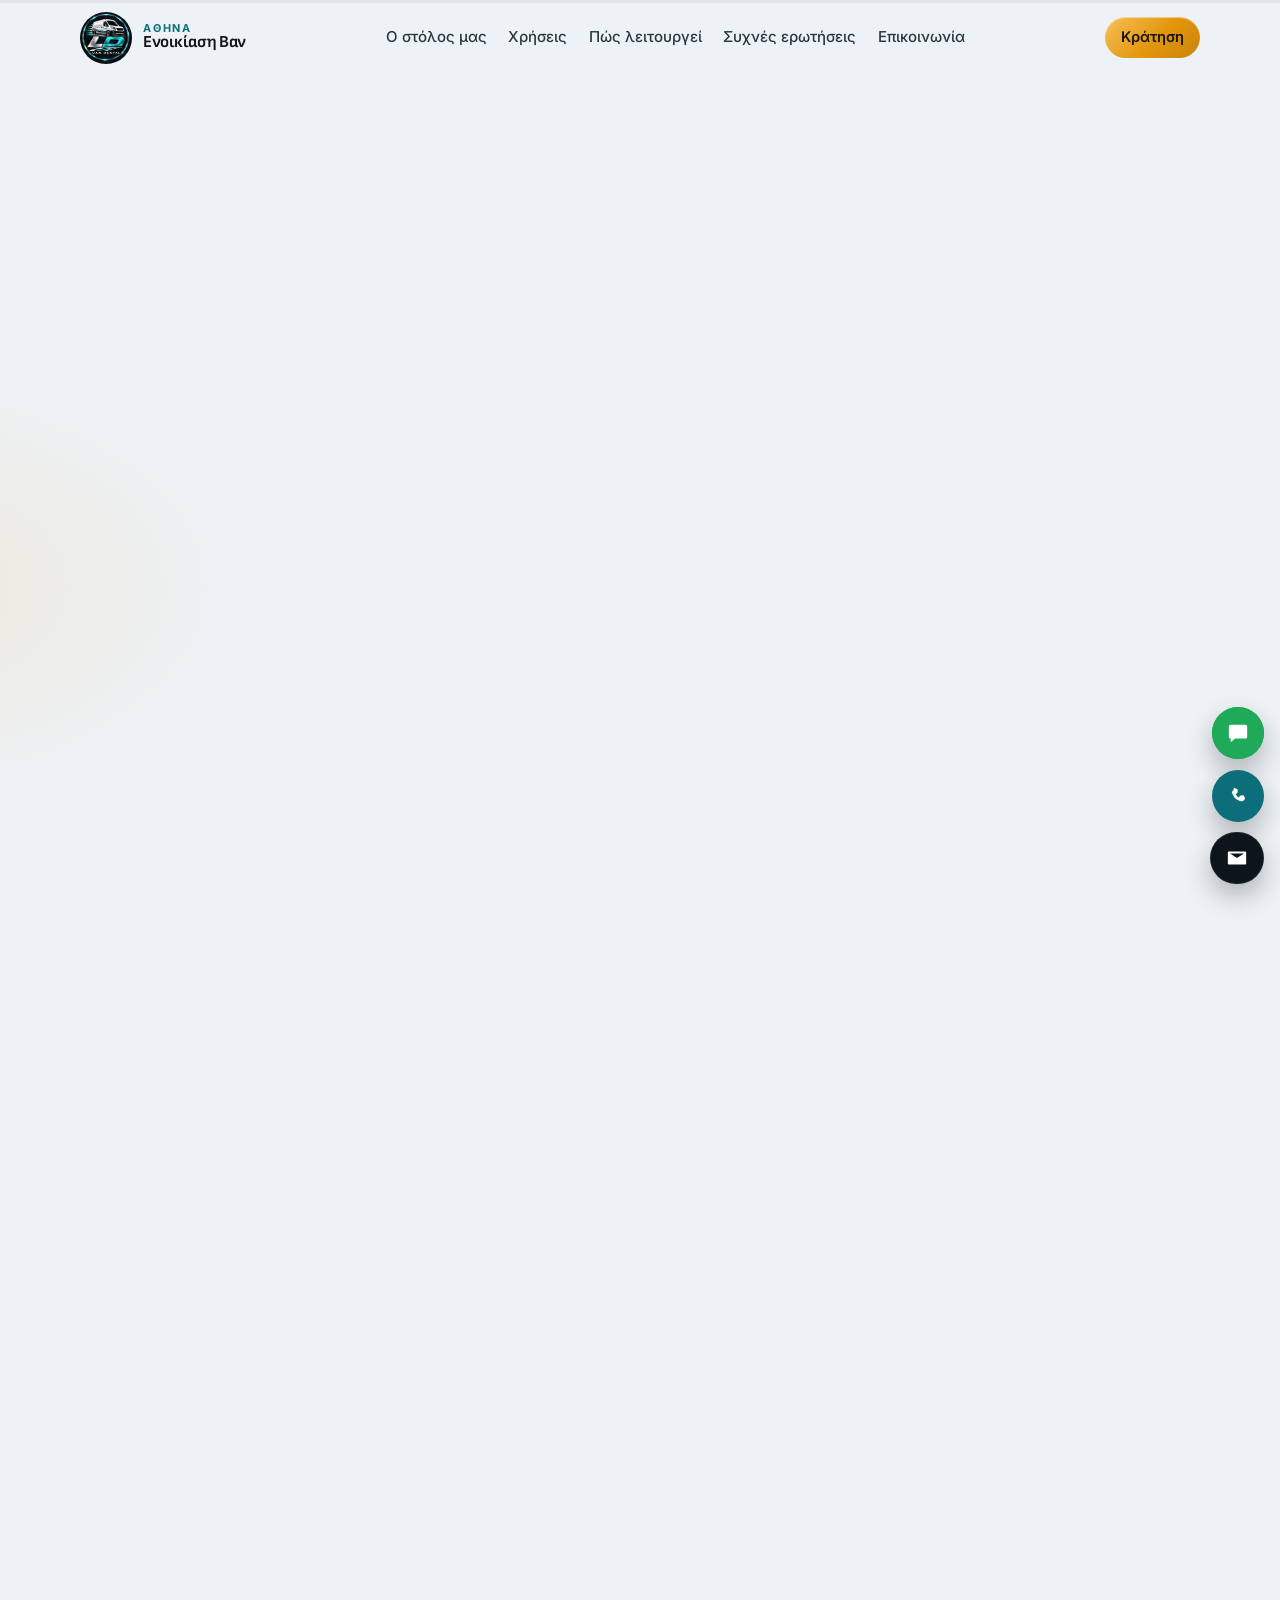
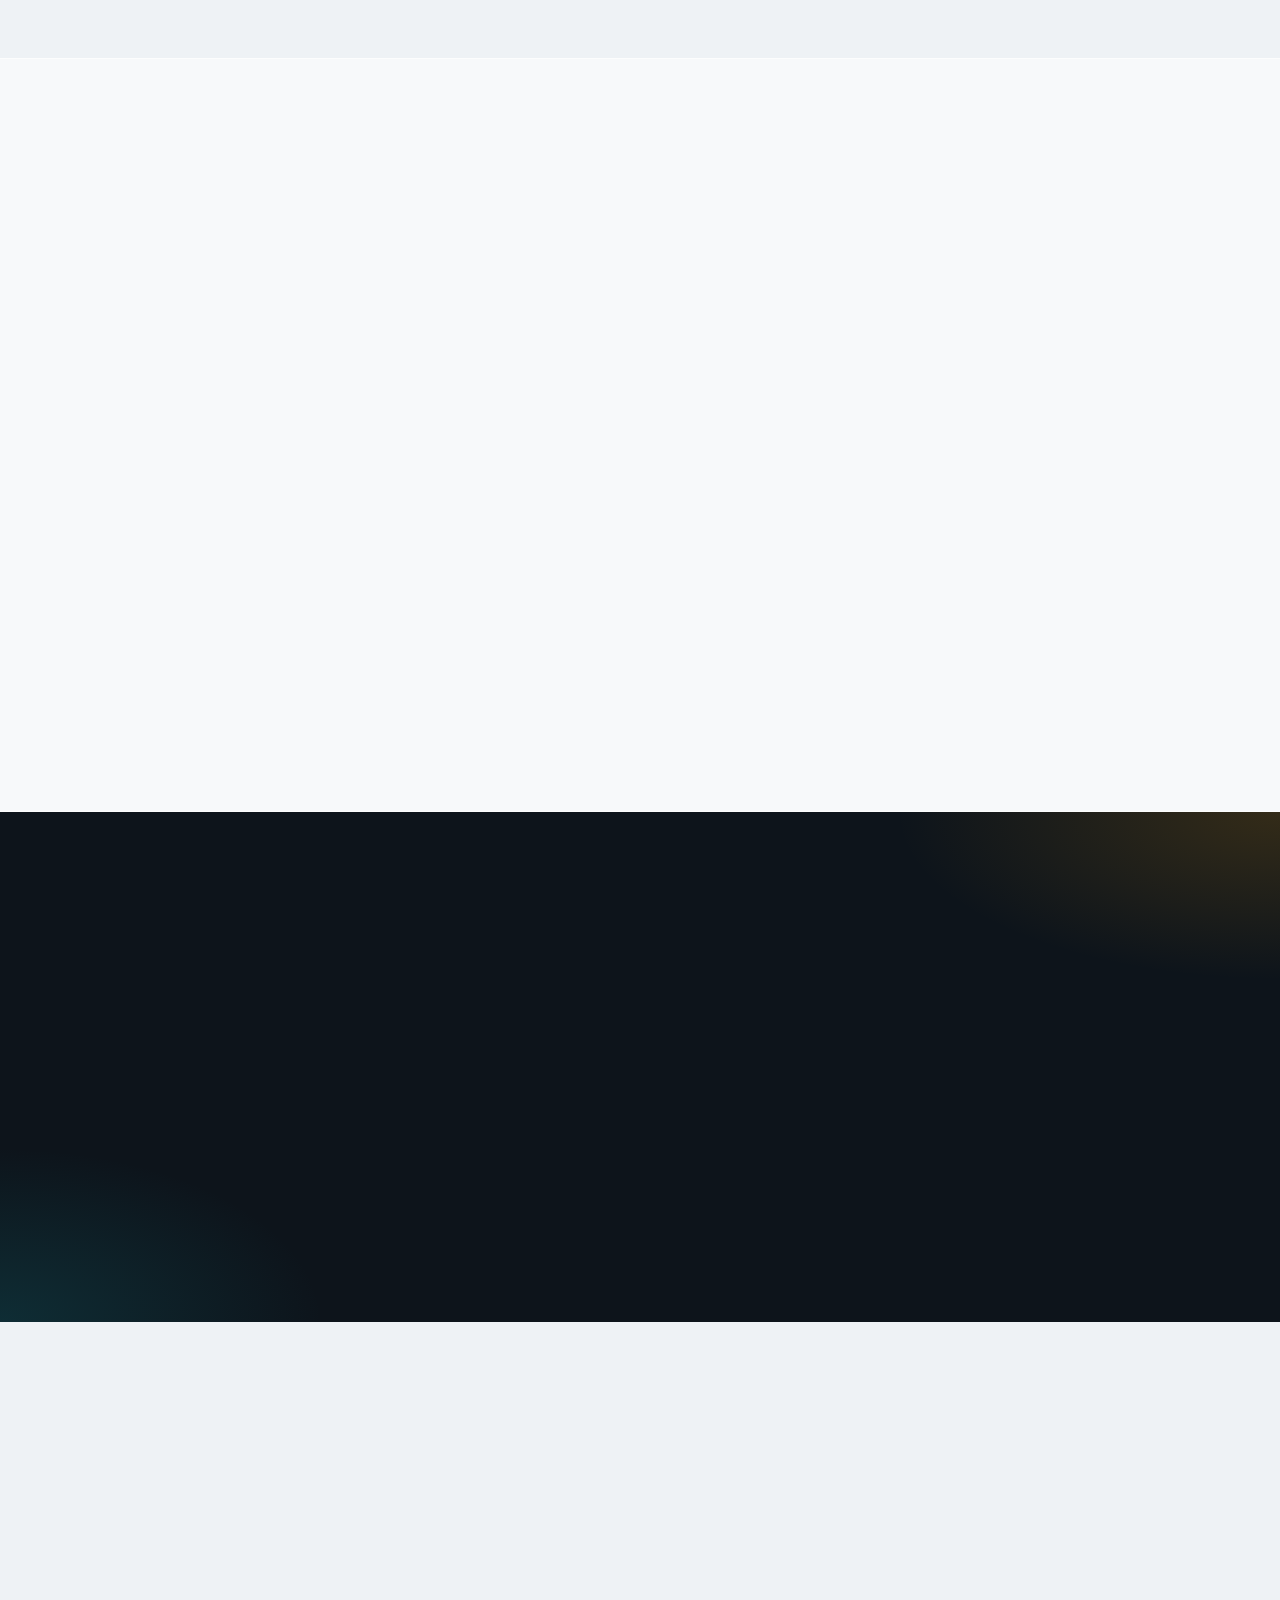
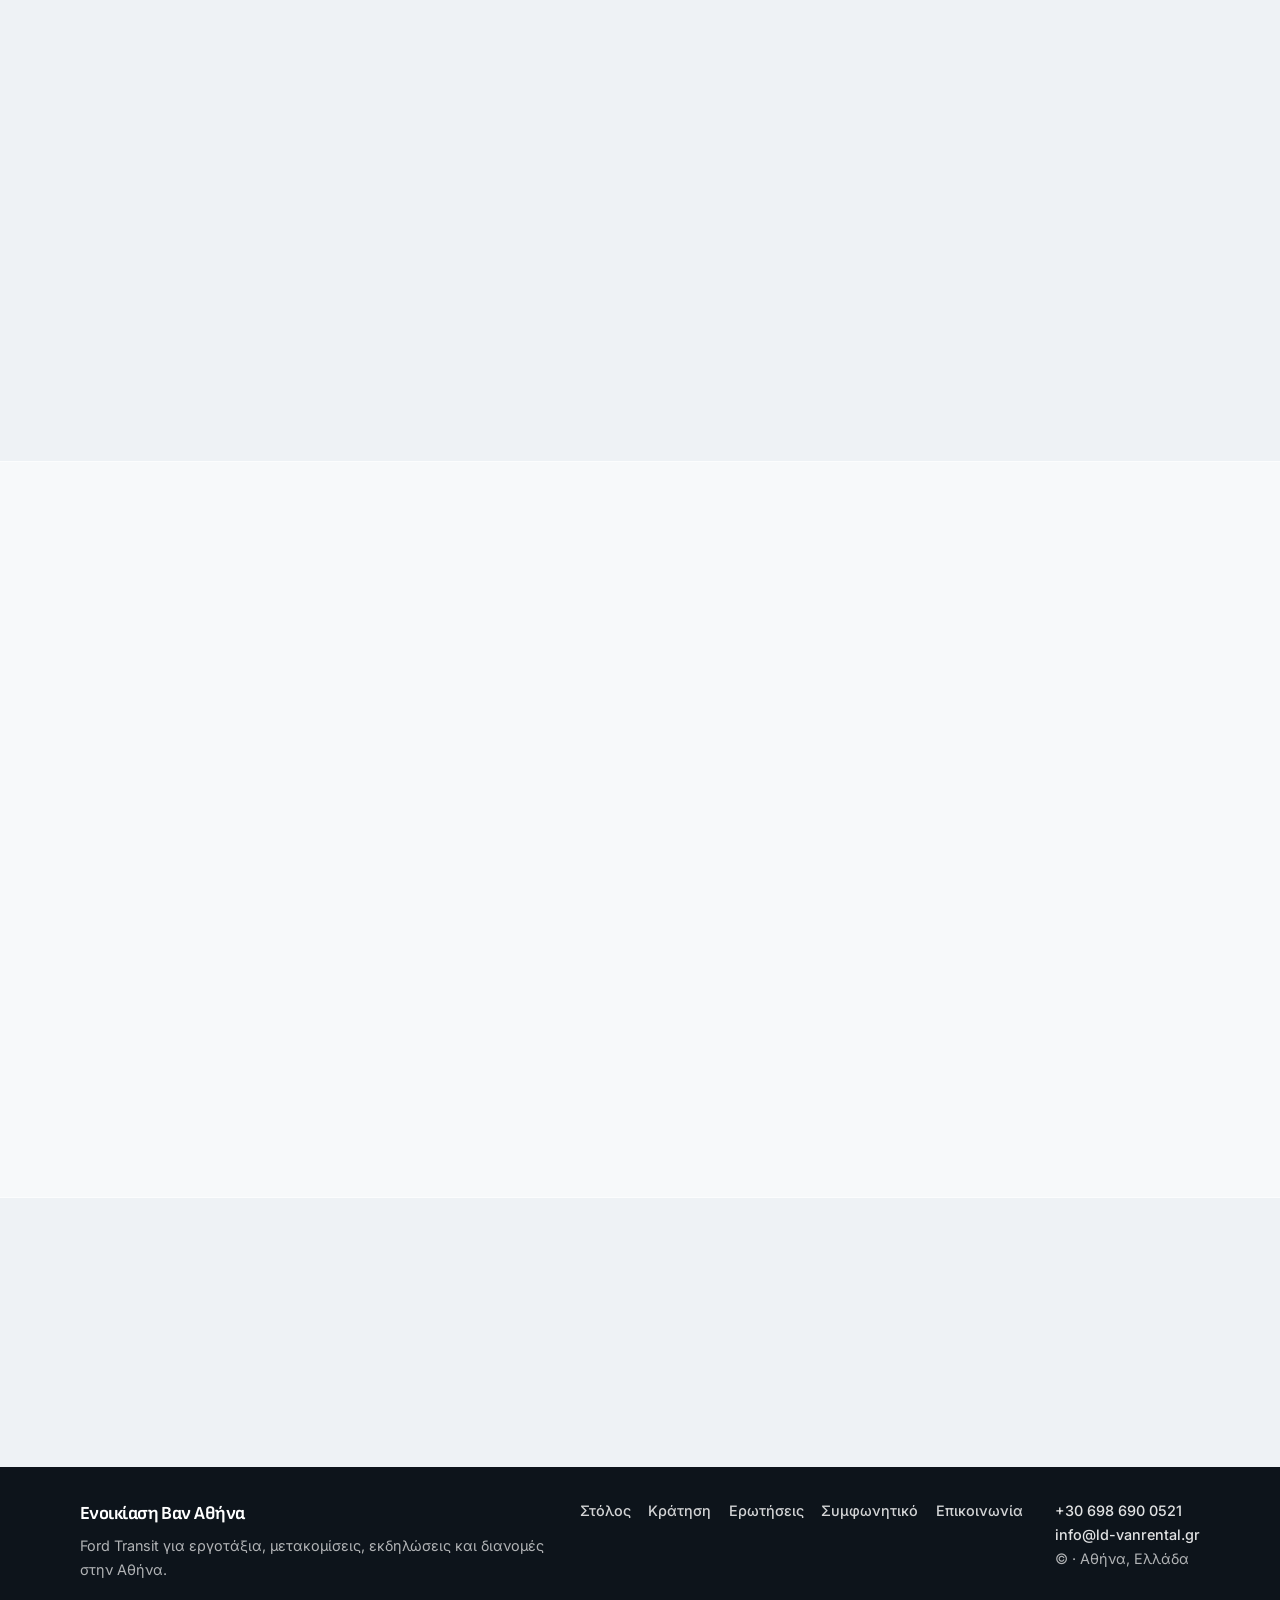
==== commit 2fad44b6: "Add files via upload" ====
--- a/index.html
+++ b/index.html
@@ -19,13 +19,13 @@
     "image": "https://ld-vanrental.gr/logo-header.jpg",
     "logo": "https://ld-vanrental.gr/logo-header.jpg",
     "telephone": "+306986900521",
-    "email": "info@ld-vanrental.com",
+    "email": "info@ld-vanrental.gr",
     "contactPoint": {
       "@type": "ContactPoint",
       "contactType": "customer service",
       "telephone": "+306986900521",
-      "email": "info@ld-vanrental.com",
-      "url": "mailto:info@ld-vanrental.com",
+      "email": "info@ld-vanrental.gr",
+      "url": "mailto:info@ld-vanrental.gr",
       "areaServed": "GR"
     },
     "address": {
@@ -390,7 +390,7 @@
           <div class="contact-actions">
             <a class="btn btn-wa js-wa" href="#contact" target="_blank" rel="noopener">Στείλτε μας στο WhatsApp</a>
             <a class="btn btn-call js-tel" href="tel:+306986900521">Κλήση</a>
-            <a class="btn btn-accent js-mail" href="mailto:info@ld-vanrental.com"><span class="js-email-label">info@ld-vanrental.com</span></a>
+            <a class="btn btn-accent js-mail" href="mailto:info@ld-vanrental.gr"><span class="js-email-label">info@ld-vanrental.gr</span></a>
           </div>
         </div>
       </div>
@@ -412,7 +412,7 @@
       </nav>
       <p class="footer-meta">
         <a class="js-tel" href="tel:+306986900521">+30 698 690 0521</a><br />
-        <a class="js-mail" href="mailto:info@ld-vanrental.com"><span class="js-email-label">info@ld-vanrental.com</span></a><br />
+        <a class="js-mail" href="mailto:info@ld-vanrental.gr"><span class="js-email-label">info@ld-vanrental.gr</span></a><br />
         © <span id="year"></span> · Αθήνα, Ελλάδα
       </p>
     </div>
@@ -431,7 +431,7 @@
       <svg viewBox="0 0 24 24" width="22" height="22" aria-hidden="true"><path fill="currentColor" d="M7.2 3.8c.4-.4 1-.5 1.5-.3l2.2.9c.5.2.8.7.8 1.2l-.2 2.4c0 .4-.2.8-.6 1L9.4 10c.8 1.6 2 2.8 3.6 3.6l1-1.5c.2-.4.6-.6 1-.6l2.4-.2c.5 0 1 .3 1.2.8l.9 2.2c.2.5.1 1.1-.3 1.5l-1.4 1.4c-.4.4-1 .6-1.6.5C10.8 17.2 6.8 13.2 5.3 8.4c-.1-.6.1-1.2.5-1.6l1.4-1.4z"/></svg>
       <span>Κλήση</span>
     </a>
-    <a class="fab fab-mail js-mail" href="mailto:info@ld-vanrental.com" aria-label="Αποστολή email στο info@ld-vanrental.com">
+    <a class="fab fab-mail js-mail" href="mailto:info@ld-vanrental.gr" aria-label="Αποστολή email στο info@ld-vanrental.gr">
       <svg viewBox="0 0 24 24" width="22" height="22" aria-hidden="true"><path fill="currentColor" d="M3 5h18a1 1 0 0 1 1 1v12a1 1 0 0 1-1 1H3a1 1 0 0 1-1-1V6a1 1 0 0 1 1-1zm1.4 2 7.2 4.6a.7.7 0 0 0 .8 0L19.6 7 4.4 7z"/></svg>
       <span>Email</span>
     </a>
